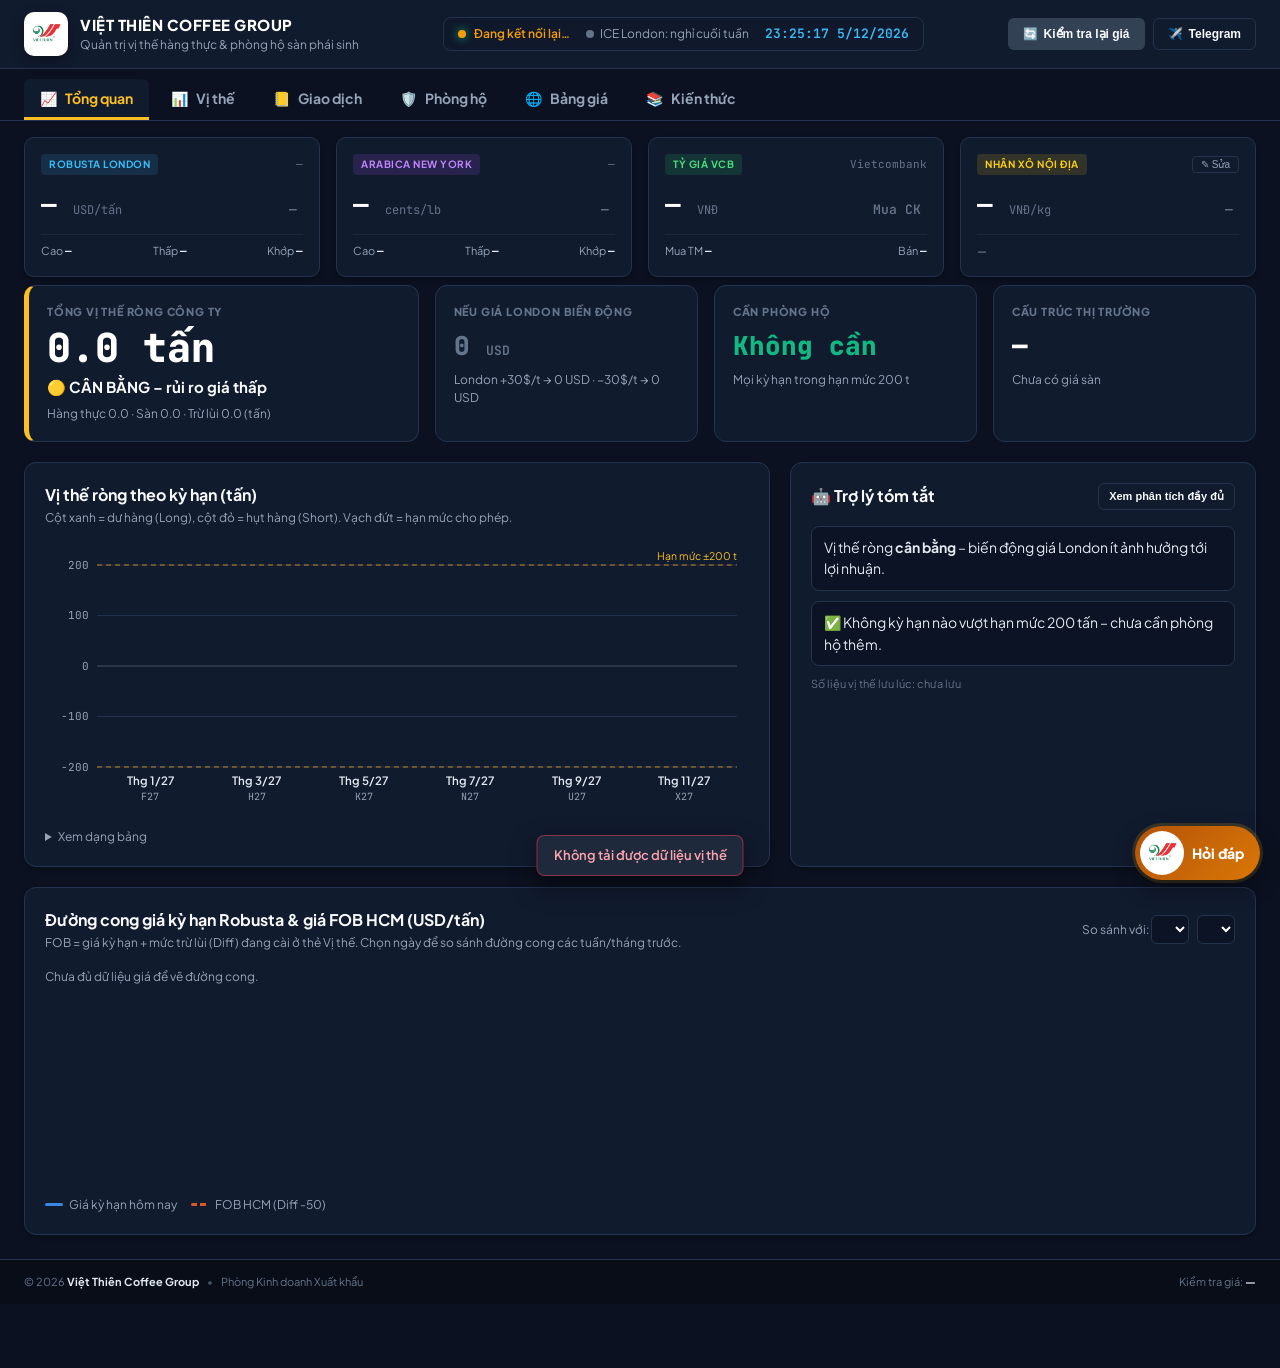
==== app/public/index.html @ a4fb6f51 "Tối ưu giao diện điện thoại: nút ≥ 44px, đầu trang gọn, đọc tài liệu chữ to, nút Quay lại - Đầu tran" ====
<!DOCTYPE html>
<html lang="vi">
<head>
  <meta charset="UTF-8">
  <meta name="viewport" content="width=device-width, initial-scale=1.0, viewport-fit=cover">
  <meta name="theme-color" content="#0B1120">
  <meta name="apple-mobile-web-app-capable" content="yes">
  <meta name="apple-mobile-web-app-title" content="Việt Thiên Vị Thế">
  <title>Việt Thiên Coffee Group | Quản Trị Vị Thế Cà Phê</title>
  <link rel="icon" type="image/png" href="assets/logo-vietthien.png">
  <link rel="apple-touch-icon" href="assets/logo-vietthien.png">
  <link rel="preconnect" href="https://fonts.googleapis.com">
  <link rel="preconnect" href="https://fonts.gstatic.com" crossorigin>
  <link href="https://fonts.googleapis.com/css2?family=Plus+Jakarta+Sans:wght@400;500;600;700;800&family=JetBrains+Mono:wght@400;500;600;700&display=swap" rel="stylesheet">
  <link rel="stylesheet" href="style.css">
</head>
<body>
  <div class="app-layout">
    <!-- ================= THANH TRÊN CÙNG ================= -->
    <header class="top-nav">
      <div class="brand">
        <div class="brand-logo brand-logo-img"><img src="assets/logo-vietthien.png" alt="Việt Thiên"></div>
        <div class="brand-info">
          <div class="brand-title">VIỆT THIÊN COFFEE GROUP</div>
          <div class="brand-subtitle">Quản trị vị thế hàng thực & phòng hộ sàn phái sinh</div>
        </div>
      </div>
      <div class="market-bar">
        <div class="market-status" id="marketStatus"><span class="pulse-dot"></span><span class="status-text">Đang kết nối…</span></div>
        <div class="session-info" id="sessionInfo">—</div>
        <div class="live-clock" id="liveClock">00:00:00</div>
      </div>
      <div class="nav-actions">
        <span class="role-badge" id="roleBadge" hidden></span>
        <button id="btnRecheck" class="btn btn-secondary" title="Lấy lại giá ngay từ giacaphe.com và đối chiếu" aria-label="Kiểm tra lại giá"><span class="icon">🔄</span><span class="btn-txt"> Kiểm tra lại giá</span></button>
        <button id="btnTelegramModal" class="btn btn-outline" title="Cấu hình bot Telegram" aria-label="Telegram"><span class="icon">✈️</span><span class="btn-txt"> Telegram</span></button>
      </div>
    </header>

    <nav class="tab-bar" id="tabBar" role="tablist">
      <button class="tab-btn active" data-tab="overview" role="tab"><span class="tab-ico">📈</span><span class="tab-txt">Tổng quan</span></button>
      <button class="tab-btn" data-tab="position" role="tab"><span class="tab-ico">📊</span><span class="tab-txt">Vị thế</span></button>
      <button class="tab-btn" data-tab="contracts" role="tab"><span class="tab-ico">📒</span><span class="tab-txt">Giao dịch</span></button>
      <button class="tab-btn" data-tab="hedge" role="tab"><span class="tab-ico">🛡️</span><span class="tab-txt">Phòng hộ</span></button>
      <button class="tab-btn" data-tab="board" role="tab"><span class="tab-ico">🌐</span><span class="tab-txt">Bảng giá</span></button>
      <button class="tab-btn" data-tab="library" role="tab"><span class="tab-ico">📚</span><span class="tab-txt">Kiến thức</span></button>
    </nav>

    <div class="recheck-status" id="recheckStatus" hidden></div>
    <div class="roll-banner" id="rollBanner" hidden>
      <span>⏰ Ma trận đang có kỳ hạn đã đến tháng giao hàng: <b id="rollBannerCodes"></b>. Vào thẻ <b>Vị thế</b> → <b>🔁 Chuyển kỳ hạn</b>.</span>
    </div>

    <!-- ================= THẺ GIÁ NHANH (mọi trang) ================= -->
    <section class="ticker-section">
      <div class="ticker-grid">
        <div class="ticker-card" id="cardRobusta">
          <div class="card-header"><span class="card-badge london">ROBUSTA LONDON</span><span class="contract-code" id="robustaCode">—</span></div>
          <div class="price-display"><div class="current-price" id="robustaPrice">— <span class="unit">USD/tấn</span></div><div class="price-change neutral" id="robustaChange">—</div></div>
          <div class="price-meta"><span>Cao <b id="robustaHigh">—</b></span><span>Thấp <b id="robustaLow">—</b></span><span>Khớp <b id="robustaTime">—</b></span></div>
        </div>
        <div class="ticker-card" id="cardArabica">
          <div class="card-header"><span class="card-badge ny">ARABICA NEW YORK</span><span class="contract-code" id="arabicaCode">—</span></div>
          <div class="price-display"><div class="current-price" id="arabicaPrice">— <span class="unit">cents/lb</span></div><div class="price-change neutral" id="arabicaChange">—</div></div>
          <div class="price-meta"><span>Cao <b id="arabicaHigh">—</b></span><span>Thấp <b id="arabicaLow">—</b></span><span>Khớp <b id="arabicaTime">—</b></span></div>
        </div>
        <div class="ticker-card">
          <div class="card-header"><span class="card-badge fx">TỶ GIÁ VCB</span><span class="contract-code" id="fxSource">Vietcombank</span></div>
          <div class="price-display"><div class="current-price" id="fxRate">— <span class="unit">VNĐ</span></div><div class="price-change neutral">Mua CK</div></div>
          <div class="price-meta"><span>Mua TM <b id="fxCash">—</b></span><span>Bán <b id="fxSell">—</b></span></div>
        </div>
        <div class="ticker-card">
          <div class="card-header"><span class="card-badge vn">NHÂN XÔ NỘI ĐỊA</span><button class="ref-edit" id="btnEditDomestic" title="Cập nhật giá tham chiếu">✎ Sửa</button></div>
          <div class="price-display"><div class="current-price" id="domesticPrice">— <span class="unit">VNĐ/kg</span></div><div class="price-change neutral" id="domesticChange">—</div></div>
          <div class="price-meta"><span id="domesticNote">—</span></div>
        </div>
      </div>
    </section>

    <!-- Lời khuyên & cảnh báo của Trợ lý (theo số liệu thật) -->
    <section class="advice-strip" id="adviceStrip" hidden></section>

    <main class="main-content">
      <!-- ================= 1. TỔNG QUAN CHO SẾP ================= -->
      <section class="tab-panel" data-panel="overview">
        <div class="exec-grid">
          <div class="exec-hero" id="execHero">
            <div class="exec-label">TỔNG VỊ THẾ RÒNG CÔNG TY</div>
            <div class="exec-value" id="execNet">—</div>
            <div class="exec-status" id="execStatus">—</div>
            <div class="exec-sub" id="execSub">—</div>
          </div>
          <div class="exec-kpi"><div class="exec-label">NẾU GIÁ LONDON BIẾN ĐỘNG</div><div class="exec-kpi-val" id="kpiMtm">—</div><div class="exec-sub" id="kpiMtmSub">—</div></div>
          <div class="exec-kpi"><div class="exec-label">CẦN PHÒNG HỘ</div><div class="exec-kpi-val" id="kpiHedge">—</div><div class="exec-sub" id="kpiHedgeSub">—</div></div>
          <div class="exec-kpi"><div class="exec-label">CẤU TRÚC THỊ TRƯỜNG</div><div class="exec-kpi-val" id="kpiMarket">—</div><div class="exec-sub" id="kpiMarketSub">—</div></div>
        </div>

        <div class="overview-grid">
          <section class="section-card">
            <div class="section-header"><div class="title-wrap"><h3 class="section-title">Vị thế ròng theo kỳ hạn (tấn)</h3><p class="section-desc">Cột xanh = dư hàng (Long), cột đỏ = hụt hàng (Short). Vạch đứt = hạn mức cho phép.</p></div></div>
            <div class="chart-box" id="chartNet"></div>
            <details class="chart-table"><summary>Xem dạng bảng</summary><div id="chartNetTable"></div></details>
          </section>
          <section class="section-card">
            <div class="section-header"><h3 class="section-title">🤖 Trợ lý tóm tắt</h3><button class="btn btn-outline btn-sm" id="btnOpenAnalysis">Xem phân tích đầy đủ</button></div>
            <ul class="exec-summary" id="execSummary"></ul>
            <div class="exec-updated" id="execUpdated"></div>
          </section>
        </div>

        <section class="section-card">
          <div class="section-header">
            <div class="title-wrap"><h3 class="section-title">Đường cong giá kỳ hạn Robusta & giá FOB HCM (USD/tấn)</h3><p class="section-desc">FOB = giá kỳ hạn + mức trừ lùi (Diff) đang cài ở thẻ Vị thế. Chọn ngày để so sánh đường cong các tuần/tháng trước.</p></div>
            <div class="chart-controls"><label>So sánh với: <select id="curveCompare1" class="form-control"></select></label><select id="curveCompare2" class="form-control"></select></div>
          </div>
          <div class="chart-box" id="chartCurve"></div>
          <div class="chart-legend" id="curveLegend"></div>
        </section>
      </section>

      <!-- ================= 2. MA TRẬN VỊ THẾ ================= -->
      <section class="tab-panel" data-panel="position" hidden>
        <div class="panel-toolbar">
          <button id="btnRoll" class="btn btn-outline" title="Chuyển ma trận sang 6 kỳ hạn Robusta kế tiếp"><span class="icon">🔁</span> Chuyển kỳ hạn</button>
          <button id="btnResetSample" class="btn btn-outline" title="Nạp bộ số liệu mẫu để tập huấn"><span class="icon">📋</span> Dữ liệu mẫu</button>
          <button id="btnExportCsv" class="btn btn-outline" title="Xuất file mở bằng Excel"><span class="icon">📊</span> Xuất Excel</button>
          <button id="btnSaveMatrix" class="btn btn-primary btn-save" title="Lưu số liệu"><span class="icon">💾</span> Lưu vị thế</button>
        </div>

        <section class="spread-ribbon-container">
          <div class="spread-ribbon">
            <div class="spread-ribbon-title"><span class="badge-spread">SPREAD KỲ HẠN</span><span>Kỳ gần − kỳ xa (USD/tấn):</span></div>
            <div class="spread-items" id="spreadItems"></div>
          </div>
        </section>

        <section class="section-card position-sheet-card">
          <div class="section-header">
            <div class="title-wrap">
              <h2 class="section-title">📊 MA TRẬN VỊ THẾ HÀNG THỰC & PHÒNG HỘ SÀN</h2>
              <p class="section-desc">Mua/Long nhập số dương, Bán/Short nhập số âm. Đơn vị: tấn (1 lot Robusta = 10 tấn). Các dòng hợp đồng (📒) tự lấy từ <b>Sổ hợp đồng</b>.</p>
            </div>
            <div class="header-tools"><span class="unit-note">Cập nhật: <b id="lastSaved">—</b></span></div>
          </div>
          <div class="table-responsive">
            <table class="ldc-matrix-table" id="positionTable"><thead id="positionHead"></thead><tbody id="positionBody"></tbody></table>
          </div>
        </section>

        <div class="bottom-grid">
          <section class="section-card calc-card">
            <div class="section-header"><h3 class="section-title">🧮 TÍNH GIÁ TRỪ LÙI – LINH HOẠT</h3><span class="badge-tag">Gốc: nhân xô theo ngày</span></div>
            <div class="calc-body">
              <div class="form-row">
                <div class="form-group"><label>Kỳ hạn London tham chiếu:</label><select id="calcMonthSelect" class="form-control"></select></div>
                <div class="form-group"><label>Loại hàng (mức cộng vào nhân xô):</label><select id="calcGrade" class="form-control"></select></div>
              </div>
              <div class="form-row">
                <div class="form-group"><label>Giá nhân xô: <span class="calc-hint" id="calcDomHint"></span></label><div class="input-with-addon"><input type="number" id="calcDomInput" class="form-control" step="100" inputmode="decimal" placeholder="tự động theo ngày"><span class="addon">đ/kg</span></div></div>
                <div class="form-group"><label>Tỷ giá USD/VND: <label class="inline-check"><input type="checkbox" id="calcFxAuto"> theo VCB (mua CK)</label></label><div class="input-with-addon"><input type="number" id="calcFxInput" class="form-control" step="10" inputmode="decimal"><span class="addon">VNĐ</span></div></div>
              </div>
              <div class="form-row three">
                <div class="form-group"><label>Chi phí xuất khẩu (bao bì, vận chuyển, thủ tục):</label><div class="input-with-addon"><input type="number" id="calcCostInput" class="form-control" step="50" inputmode="decimal"><span class="addon">đ/kg</span></div></div>
                <div class="form-group"><label>Lời mong muốn:</label><div class="input-with-addon"><input type="number" id="calcMarginInput" class="form-control" step="100" inputmode="decimal" placeholder="0"><span class="addon">đ/kg</span></div></div>
                <div class="form-group"><label>Diff chào khách (cộng +, trừ −):</label><div class="input-with-addon"><input type="number" id="calcDiffInput" class="form-control" step="5" inputmode="decimal"><span class="addon">USD/t</span></div></div>
              </div>
              <div class="calc-results" id="calcResults"></div>
              <div class="calc-daily" id="calcDaily"></div>
            </div>
          </section>

          <section class="section-card advisory-card">
            <div class="section-header"><h3 class="section-title">🛡️ ĐO LƯỜNG RỦI RO VỊ THẾ</h3><span class="badge-tag alert-tag">Hạn mức rủi ro</span></div>
            <div class="advisory-body">
              <div class="risk-overview-grid">
                <div class="risk-metric"><span class="metric-label">Tổng vị thế ròng:</span><span class="metric-val" id="metricNetExposure">—</span><span class="metric-status" id="metricStatusShort">—</span></div>
                <div class="risk-metric"><span class="metric-label">Kỳ hạn rủi ro nhất:</span><span class="metric-val" id="metricWorstMonth">—</span><span class="metric-status">Lệch lớn nhất</span></div>
                <div class="risk-metric"><span class="metric-label">Tác động giá London:</span><span class="metric-val" id="metricMtmPnl">—</span><span class="metric-status" id="metricMtmNote">—</span></div>
              </div>
              <div class="advisory-alerts" id="advisoryAlerts"></div>
              <div class="risk-settings">
                <label>Hạn mức hở vị thế mỗi kỳ hạn & bước giá kiểm tra:</label>
                <div class="risk-input-group">
                  <input type="number" id="riskLimitInput" class="form-control" step="50" inputmode="decimal"><span class="unit">tấn/kỳ hạn</span>
                  <input type="number" id="priceMoveInput" class="form-control" step="5" inputmode="decimal"><span class="unit">USD/tấn</span>
                </div>
              </div>
            </div>
          </section>
        </div>
      </section>

      <!-- ================= 2b. SỔ HỢP ĐỒNG ================= -->
      <section class="tab-panel" data-panel="contracts" hidden>
        <div class="panel-toolbar ct-toolbar">
          <input id="ctSearch" class="form-control ct-search" placeholder="🔍 Tìm số HĐ, đối tác, hàng…">
          <select id="ctFilter" class="form-control ct-filter">
            <option value="open">Đang mở</option><option value="unfixed">Chưa chốt giá</option><option value="undelivered">Chưa giao / nhận</option><option value="done">Đã hoàn tất</option><option value="all">Tất cả</option>
          </select>
          <button id="btnNewContract" class="btn btn-primary" title="Ghi hợp đồng mua / bán mới"><span class="icon">➕</span> Hợp đồng mới</button>
        </div>
        <div class="ct-kpis" id="ctKpis"></div>
        <section class="section-card">
          <div class="section-header">
            <div class="title-wrap">
              <h2 class="section-title">📒 HÀNG THẬT – SỔ HỢP ĐỒNG MUA / BÁN</h2>
              <p class="section-desc">Mỗi hợp đồng tự đổ vào ma trận vị thế theo kỳ hạn sàn tham chiếu: phần chưa chốt giá, chưa giao hàng vào đúng dòng. Chốt giá, giao / nhận hàng và phòng hộ (🛡️ Hedge) ghi ngay tại đây – hệ thống tự lưu.</p>
            </div>
          </div>
          <div class="table-scroll ct-wrap"><table class="ct-table" id="ctTable"></table></div>
          <div id="ctNotes"></div>
        </section>
        <section class="section-card">
          <div class="section-header">
            <div class="title-wrap">
              <h2 class="section-title">📉 HÀNG ẢO – LỆNH SÀN ROBUSTA LONDON</h2>
              <p class="section-desc">Mỗi lệnh MUA / BÁN tự đổ vào dòng "Vị thế futures Robusta London" của ma trận (1 lot = 10 tấn). Liên kết lệnh với hợp đồng hàng thật để biết hợp đồng nào đã được phòng hộ và còn hở bao nhiêu.</p>
            </div>
            <div class="header-tools"><button id="btnNewTrade" class="btn btn-primary" title="Ghi lệnh mua / bán trên sàn"><span class="icon">➕</span> Lệnh sàn</button></div>
          </div>
          <div class="ct-kpis" id="trKpis"></div>
          <div class="table-scroll ct-wrap tr-book-wrap" id="trBook"></div>
          <div class="table-scroll ct-wrap"><table class="ct-table" id="trTable"></table></div>
          <div id="trNotes"></div>
        </section>
      </section>

      <!-- ================= 3. MÔ HÌNH PHÒNG HỘ ================= -->
      <section class="tab-panel" data-panel="hedge" hidden>
        <div class="panel-toolbar">
          <button id="btnHedgeLive" class="btn btn-outline" title="Xóa F0, FOB mục tiêu, K_put, K_call để mô hình tự chạy theo giá sàn trực tiếp"><span class="icon">⚡</span> Theo giá trực tiếp</button>
          <button id="btnHedgeFromMarket" class="btn btn-outline" title="Ghi cứng giá sàn hiện tại vào mô hình (không nhảy theo giá nữa)"><span class="icon">📌</span> Chốt giá hiện tại</button>
          <button class="btn btn-primary btn-save" data-save><span class="icon">💾</span> Lưu</button>
        </div>
        <section class="section-card">
          <div class="section-header"><div class="title-wrap"><h3 class="section-title">I. THÔNG SỐ ĐẦU VÀO (ô vàng = nhập liệu)</h3><p class="section-desc">Mô hình tính phòng hộ xuất khẩu Robusta sàn ICE EU. Đã trừ phí giao dịch MXV/ICE 2 chiều và phí quyền chọn.</p></div></div>
          <div class="hedge-inputs" id="hedgeInputs"></div>
          <div class="hedge-derived" id="hedgeDerived"></div>
        </section>
        <section class="section-card">
          <div class="section-header"><h3 class="section-title">II. SO SÁNH 4 CHIẾN LƯỢC PHÒNG HỘ</h3><span class="badge-tag">Chọn 1 trong 4</span></div>
          <div class="table-scroll"><table class="data-table" id="hedgeCompare"></table></div>
        </section>
        <section class="section-card">
          <div class="section-header"><div class="title-wrap"><h3 class="section-title">III. KỊCH BẢN KHI THỊ TRƯỜNG THAY ĐỔI – DOANH THU THỰC NHẬN (USD/tấn, đã trừ phí)</h3><p class="section-desc">Giá ICE London lúc đáo hạn = F0 × (1 ± biến động). Ô xanh = chiến lược tốt nhất ở kịch bản đó.</p></div></div>
          <div class="table-scroll"><table class="data-table" id="hedgeScenarios"></table></div>
        </section>
      </section>

      <!-- ================= 4. BẢNG GIÁ TRỰC TUYẾN ================= -->
      <section class="tab-panel" data-panel="board" hidden>
        <section class="section-card">
          <div class="section-header">
            <div class="title-wrap"><h3 class="section-title">🌐 GIÁ CÀ PHÊ TRỰC TUYẾN SÀN LONDON, NEW YORK, BMF-BRAZIL</h3><p class="section-desc" id="boardSource">Nguồn: giacaphe.com</p></div>
            <div class="board-tools"><a class="btn btn-outline btn-sm" href="https://giacaphe.com/gia-ca-phe-truc-tuyen/" target="_blank" rel="noopener">Mở trang nguồn ↗</a><button class="btn btn-secondary btn-sm" data-recheck>🔄 Kiểm tra lại giá</button></div>
          </div>
          <div id="boardDomestic"></div>
          <div id="boardClass"></div>
          <div id="boardGrades"></div>
          <div id="boardTables"></div>
          <p class="section-desc board-note">Ngày thông báo đầu tiên là ước tính (Robusta: 4 ngày làm việc, Arabica: 7 ngày làm việc trước ngày làm việc đầu tiên của tháng giao hàng; chưa trừ ngày lễ). Nên đảo/đóng vị thế trước ngày này.</p>
        </section>
      </section>
      <!-- ================= 5. THƯ VIỆN KIẾN THỨC ================= -->
      <section class="tab-panel" data-panel="library" hidden>
        <section class="section-card lib-card-wrap">
          <div class="section-header">
            <div class="title-wrap">
              <h2 class="section-title">📚 THƯ VIỆN KIẾN THỨC NỀN – GIÁ CẢ, CHẤT LƯỢNG, HỢP ĐỒNG, PHÒNG HỘ, QUẢN TRỊ</h2>
              <p class="section-desc">Tra cứu nhanh khái niệm và cách làm. Gõ từ khóa không cần dấu (vd: diff, chot gia, ky quy, R2, spread, 38.4). Trên hệ thống, bấm nút ⓘ cạnh mỗi bảng để mở đúng bài.</p>
            </div>
          </div>
          <input id="libSearch" class="form-control lib-search" placeholder="🔍 Tìm trong thư viện… (vd: trừ lùi là gì, khi nào mua bán, chuẩn London)">
          <div class="lib-cats" id="libCats"></div>
          <div id="libBody"></div>
        </section>
      </section>
    </main>

    <footer class="app-footer">
      <div class="footer-left"><span>© 2026 <b>Việt Thiên Coffee Group</b></span><span class="dot">•</span><span>Phòng Kinh doanh Xuất khẩu</span></div>
      <div class="footer-right"><span id="footerLink" hidden></span><span id="footerConnection">Kết nối: <b>—</b></span></div>
    </footer>
  </div>

  <!-- Telegram -->
  <div class="modal-overlay" id="telegramModal">
    <div class="modal-box">
      <div class="modal-header"><div class="modal-title">✈️ CẤU HÌNH BOT TELEGRAM</div><button class="modal-close" id="btnCloseTelegramModal">&times;</button></div>
      <div class="modal-body">
        <p class="modal-intro">Cảnh báo khi giá London biến động mạnh và tra cứu bằng lệnh <code>/gia</code>, <code>/vithe</code>, <code>/spread</code>, <code>/fob</code>, <code>/tuvan</code>.</p>
        <div class="form-group"><label>1. Kích hoạt bot:</label><div class="toggle-wrap"><input type="checkbox" id="tgEnabled" class="checkbox-custom"><label for="tgEnabled" style="font-weight:600;cursor:pointer;">Bật cảnh báo & lệnh chat</label></div></div>
        <div class="form-group"><label>2. Bot Token (từ @BotFather):</label><input type="text" id="tgBotToken" class="form-control" autocomplete="off"></div>
        <div class="form-group"><label>3. Chat ID / Group ID:</label><input type="text" id="tgChatId" class="form-control" placeholder="Ví dụ: 123456789 hoặc -1001234567890"></div>
        <div class="form-group"><label>4. Ngưỡng cảnh báo biến động London:</label><div class="input-with-addon"><input type="number" id="tgThreshold" class="form-control" step="5"><span class="addon">USD/tấn</span></div></div>
        <div class="modal-status" id="tgStatus"></div>
      </div>
      <div class="modal-footer"><button id="btnTgTest" class="btn btn-secondary">📨 Gửi thử</button><button id="btnTgSave" class="btn btn-primary">💾 Lưu cấu hình</button></div>
    </div>
  </div>

  <!-- Sổ hợp đồng: ghi / sửa / chốt giá / giao hàng -->
  <div class="modal-overlay" id="ctModal">
    <div class="modal-box ct-modal">
      <div class="modal-header"><div class="modal-title" id="ctModalTitle">HỢP ĐỒNG</div><button class="modal-close" id="btnCloseCtModal">&times;</button></div>
      <div class="modal-body" id="ctModalBody"></div>
      <div class="modal-footer" id="ctModalFoot"></div>
    </div>
  </div>

  <!-- Trợ lý -->
  <aside class="assistant-drawer" id="assistantDrawer" aria-hidden="true">
    <div class="assistant-header">
      <div class="assistant-title"><img src="assets/logo-vietthien.png" alt=""><span>Trợ lý Việt Thiên<small>Hỏi đáp · tư vấn theo số liệu thật</small></span></div>
      <button class="modal-close" id="btnCloseAssistant">&times;</button>
    </div>
    <div class="assistant-tabs" id="assistantTabs">
      <button class="assistant-tab active" data-tab="chat">💬 Hỏi đáp</button>
      <button class="assistant-tab" data-tab="analysis">📊 Phân tích</button>
      <button class="assistant-tab" data-tab="guide">📘 Hướng dẫn</button>
    </div>
    <div class="assistant-body" id="assistantBody"></div>
  </aside>
  <!-- Nút logo hỏi đáp góc phải màn hình -->
  <button type="button" class="as-fab" id="assistantFab" aria-label="Mở Trợ lý hỏi đáp" title="Trợ lý hỏi đáp – tư vấn theo số liệu thật"><img src="assets/logo-vietthien.png" alt=""><span class="as-fab-label">Hỏi đáp</span><span class="as-fab-dot" id="asFabDot" hidden></span></button>
  <div class="chart-tooltip" id="chartTooltip" hidden></div>

  <script src="engine.js"></script>
  <script src="knowledge.js"></script>
  <script src="assistant.js"></script>
  <script src="charts.js"></script>
  <script src="app.js"></script>
  <script src="contracts.js"></script>
  <script src="grades.js"></script>
  <script src="library.js"></script>
</body>
</html>
---- app/public/style.css ----
:root {
  --bg-main: #0B1120;
  --bg-card: #111B2E;
  --bg-card-secondary: #17243B;
  --bg-card-hover: #1C2D4B;
  --bg-input: #0B1324;
  --border-color: #23334F;
  --border-focus: #3B82F6;
  
  --text-primary: #F8FAFC;
  --text-secondary: #94A3B8;
  --text-muted: #64748B;
  
  --green: #10B981;
  --green-bg: rgba(16, 185, 129, 0.12);
  --red: #F43F5E;
  --red-bg: rgba(244, 63, 94, 0.14);
  --yellow: #F59E0B;
  --yellow-bg: rgba(245, 158, 11, 0.15);
  --blue: #38BDF8;
  --blue-bg: rgba(56, 189, 248, 0.12);
  --gold: #FBBF24;
  --gold-highlight: #FEF08A;

  --font-sans: 'Plus Jakarta Sans', -apple-system, BlinkMacSystemFont, sans-serif;
  --font-mono: 'JetBrains Mono', monospace;
  --shadow-sm: 0 2px 4px rgba(0,0,0,0.25);
  --shadow-md: 0 4px 14px rgba(0,0,0,0.35);
  --shadow-lg: 0 10px 25px rgba(0,0,0,0.5);
}

* {
  box-sizing: border-box;
  margin: 0;
  padding: 0;
}

body {
  background-color: var(--bg-main);
  color: var(--text-primary);
  font-family: var(--font-sans);
  font-size: 14px;
  line-height: 1.5;
  -webkit-font-smoothing: antialiased;
}

/* App Layout */
.app-layout {
  min-height: 100vh;
  display: flex;
  flex-direction: column;
}

/* Top Nav */
.top-nav {
  background: var(--bg-card);
  border-bottom: 1px solid var(--border-color);
  padding: 12px 24px;
  display: flex;
  align-items: center;
  justify-content: space-between;
  position: sticky;
  top: 0;
  z-index: 100;
  backdrop-filter: blur(12px);
  gap: 16px;
}

.brand {
  display: flex;
  align-items: center;
  gap: 12px;
}

.brand-logo {
  width: 44px;
  height: 44px;
  background: linear-gradient(135deg, #B45309 0%, #D97706 100%);
  border-radius: 10px;
  display: flex;
  align-items: center;
  justify-content: center;
  font-size: 22px;
  box-shadow: 0 4px 12px rgba(180, 83, 9, 0.4);
}

.brand-title {
  font-size: 15px;
  font-weight: 800;
  letter-spacing: 0.5px;
  color: #FFFFFF;
}

.brand-subtitle {
  font-size: 12px;
  color: var(--text-secondary);
}

.market-bar {
  display: flex;
  align-items: center;
  gap: 16px;
  background: rgba(15, 23, 42, 0.6);
  padding: 6px 14px;
  border-radius: 8px;
  border: 1px solid var(--border-color);
}

.market-status {
  display: flex;
  align-items: center;
  gap: 8px;
  font-size: 12px;
  font-weight: 600;
  color: var(--green);
}

.pulse-dot {
  width: 8px;
  height: 8px;
  background-color: var(--green);
  border-radius: 50%;
  box-shadow: 0 0 10px var(--green);
  animation: pulse 1.5s infinite;
}

@keyframes pulse {
  0% { transform: scale(0.95); box-shadow: 0 0 0 0 rgba(16, 185, 129, 0.7); }
  70% { transform: scale(1.1); box-shadow: 0 0 0 6px rgba(16, 185, 129, 0); }
  100% { transform: scale(0.95); box-shadow: 0 0 0 0 rgba(16, 185, 129, 0); }
}

.live-clock {
  font-family: var(--font-mono);
  font-size: 13px;
  font-weight: 600;
  color: var(--blue);
}

.nav-actions {
  display: flex;
  align-items: center;
  gap: 8px;
}

/* Buttons */
.btn {
  display: inline-flex;
  align-items: center;
  gap: 6px;
  padding: 8px 14px;
  font-size: 12px;
  font-weight: 600;
  border-radius: 6px;
  cursor: pointer;
  transition: all 0.2s ease;
  border: 1px solid transparent;
}

.btn-primary {
  background: #2563EB;
  color: #FFFFFF;
}
.btn-primary:hover {
  background: #1D4ED8;
  box-shadow: 0 0 12px rgba(37, 99, 235, 0.4);
}

.btn-secondary {
  background: #334155;
  color: #F8FAFC;
}
.btn-secondary:hover {
  background: #475569;
}

.btn-outline {
  background: transparent;
  border-color: var(--border-color);
  color: var(--text-primary);
}
.btn-outline:hover {
  background: var(--bg-card-secondary);
  border-color: #475569;
}

.btn-toggle {
  background: #1E293B;
  color: var(--text-secondary);
  border: 1px solid var(--border-color);
  padding: 7px 12px;
  border-radius: 6px;
  font-size: 12px;
  font-weight: 600;
  cursor: pointer;
}
.btn-toggle.active {
  background: rgba(16, 185, 129, 0.15);
  color: var(--green);
  border-color: rgba(16, 185, 129, 0.4);
}

/* Ticker Section */
.ticker-section {
  padding: 16px 24px 8px;
}

.ticker-grid {
  display: grid;
  grid-template-columns: repeat(auto-fit, minmax(240px, 1fr));
  gap: 16px;
}

.ticker-card {
  background: var(--bg-card);
  border: 1px solid var(--border-color);
  border-radius: 10px;
  padding: 16px;
  box-shadow: var(--shadow-sm);
  transition: transform 0.2s, border-color 0.2s;
}
.ticker-card:hover {
  border-color: #38BDF8;
  transform: translateY(-2px);
}

.card-header {
  display: flex;
  justify-content: space-between;
  align-items: center;
  margin-bottom: 10px;
}

.card-badge {
  font-size: 10px;
  font-weight: 700;
  text-transform: uppercase;
  padding: 3px 8px;
  border-radius: 4px;
  letter-spacing: 0.5px;
}
.card-badge.london { background: var(--blue-bg); color: var(--blue); }
.card-badge.ny { background: rgba(168, 85, 247, 0.15); color: #C084FC; }
.card-badge.vn { background: rgba(234, 179, 8, 0.15); color: #FACC15; }
.card-badge.fx { background: rgba(34, 197, 94, 0.15); color: #4ADE80; }

.contract-code {
  font-family: var(--font-mono);
  font-size: 11px;
  color: var(--text-muted);
}

.price-display {
  display: flex;
  align-items: baseline;
  justify-content: space-between;
  margin-bottom: 10px;
}

.current-price {
  font-family: var(--font-mono);
  font-size: 26px;
  font-weight: 700;
  color: #FFFFFF;
}
.current-price .unit {
  font-size: 12px;
  font-weight: 400;
  color: var(--text-muted);
}

.price-change {
  font-family: var(--font-mono);
  font-size: 13px;
  font-weight: 600;
  padding: 2px 6px;
  border-radius: 4px;
}
.price-change.positive { color: var(--green); background: var(--green-bg); }
.price-change.negative { color: var(--red); background: var(--red-bg); }
.price-change.neutral { color: var(--text-muted); }

.price-meta {
  display: flex;
  justify-content: space-between;
  font-size: 11px;
  color: var(--text-secondary);
  border-top: 1px solid rgba(255, 255, 255, 0.05);
  padding-top: 8px;
}
.price-meta b {
  color: #E2E8F0;
  font-family: var(--font-mono);
}

/* Spread Ribbon */
.spread-ribbon-container {
  padding: 8px 24px 16px;
}

.spread-ribbon {
  background: linear-gradient(90deg, #131E35 0%, #162442 100%);
  border: 1px solid #293E66;
  border-radius: 8px;
  padding: 10px 16px;
  display: flex;
  flex-wrap: wrap;
  align-items: center;
  justify-content: space-between;
  gap: 12px;
}

.spread-ribbon-title {
  display: flex;
  align-items: center;
  gap: 8px;
  font-size: 13px;
  font-weight: 600;
  color: #E2E8F0;
}

.badge-spread {
  background: #3B82F6;
  color: #FFFFFF;
  font-size: 10px;
  font-weight: 800;
  padding: 2px 8px;
  border-radius: 4px;
}

.spread-items {
  display: flex;
  flex-wrap: wrap;
  gap: 12px;
}

.spread-pill {
  background: #0B1324;
  border: 1px solid #23385E;
  padding: 5px 12px;
  border-radius: 6px;
  display: flex;
  align-items: center;
  gap: 8px;
  font-size: 12px;
}
.spread-pill .label {
  color: var(--text-secondary);
  font-weight: 500;
}
.spread-pill .val {
  font-family: var(--font-mono);
  font-weight: 700;
  color: var(--green);
}
.spread-pill .tag {
  font-size: 10px;
  padding: 1px 6px;
  border-radius: 3px;
}
.spread-pill .tag.inverted {
  background: rgba(245, 158, 11, 0.2);
  color: #FBBF24;
}

/* Main Content */
.main-content {
  flex: 1;
  padding: 0 24px 24px;
  display: flex;
  flex-direction: column;
  gap: 20px;
}

/* Section Cards */
.section-card {
  background: var(--bg-card);
  border: 1px solid var(--border-color);
  border-radius: 12px;
  padding: 20px;
  box-shadow: var(--shadow-sm);
}

.section-header {
  display: flex;
  justify-content: space-between;
  align-items: center;
  margin-bottom: 16px;
  flex-wrap: wrap;
  gap: 10px;
}

.section-title {
  font-size: 16px;
  font-weight: 700;
  color: #F8FAFC;
  display: flex;
  align-items: center;
  gap: 8px;
}

.section-desc {
  font-size: 12px;
  color: var(--text-secondary);
  margin-top: 2px;
}

.badge-tag {
  font-size: 11px;
  font-weight: 700;
  padding: 4px 10px;
  border-radius: 6px;
  background: var(--bg-card-secondary);
  color: var(--text-secondary);
  border: 1px solid var(--border-color);
}
.badge-tag.alert-tag {
  background: rgba(239, 68, 68, 0.12);
  color: #F87171;
  border-color: rgba(239, 68, 68, 0.3);
}
.badge-tag.live-tag {
  background: rgba(16, 185, 129, 0.12);
  color: #34D399;
  border-color: rgba(16, 185, 129, 0.3);
}

/* Bảng ma trận vị thế (Position Sheet) */
.table-responsive {
  overflow-x: auto;
  border: 1px solid var(--border-color);
  border-radius: 8px;
}

.ldc-matrix-table {
  width: 100%;
  border-collapse: collapse;
  font-size: 12px;
}

.ldc-matrix-table th,
.ldc-matrix-table td {
  padding: 8px 10px;
  border: 1px solid var(--border-color);
  text-align: right;
  white-space: nowrap;
}

.ldc-matrix-table th.text-left,
.ldc-matrix-table td.row-label {
  text-align: left;
  min-width: 320px;
}

/* Spread Header Row */
.row-spread-header th {
  background: #142038;
  color: var(--blue);
  font-family: var(--font-mono);
  font-size: 12px;
  font-weight: 700;
  border-bottom: 2px solid var(--border-color);
}
.row-spread-header th.spread-cell {
  background: #0E182D;
  color: #38BDF8;
}

/* Column Header Row */
.row-col-headers th {
  background: #17243E;
  color: #E2E8F0;
  font-weight: 700;
  text-align: center;
  padding: 10px;
}
.row-col-headers th .month-code {
  display: inline-block;
  background: rgba(56, 189, 248, 0.15);
  color: var(--blue);
  padding: 1px 6px;
  border-radius: 3px;
  font-family: var(--font-mono);
  font-size: 10px;
  margin-top: 2px;
}
.row-col-headers th.col-total {
  background: #1E293B;
  color: var(--gold);
}

/* Data Rows */
.data-row td {
  background: #0F172A;
  color: #CBD5E1;
}
.data-row:hover td {
  background: #162035;
}

.cell-input {
  width: 95px;
  background: var(--bg-input);
  border: 1px solid #1E2E48;
  color: #F8FAFC;
  font-family: var(--font-mono);
  font-size: 12px;
  text-align: right;
  padding: 5px 8px;
  border-radius: 4px;
  transition: all 0.15s;
}
.cell-input:focus {
  outline: none;
  border-color: var(--border-focus);
  background: #131E35;
  box-shadow: 0 0 0 2px rgba(59, 130, 246, 0.25);
}

.row-sum {
  font-family: var(--font-mono);
  font-weight: 600;
  color: #94A3B8;
  background: #111A2E !important;
}

/* Subtotal Row */
.subtotal-row td {
  background: #15223A !important;
  font-weight: 700;
  color: #E2E8F0;
  border-top: 2px solid #334155;
  border-bottom: 2px solid #334155;
}
.calc-val {
  font-family: var(--font-mono);
  font-size: 12px;
}
.total-cell {
  color: #38BDF8 !important;
  font-size: 13px;
}

/* Section Divider Row */
.section-divider-row td {
  background: #0B1322 !important;
  color: #94A3B8;
  font-weight: 700;
  text-align: left;
  letter-spacing: 0.5px;
  padding: 6px 12px;
  border-left: 3px solid #3B82F6;
  font-size: 11px;
}

/* ⭐️ DÒNG VÀNG - TỔNG VỊ THẾ RÒNG (NET POSITION) */
.highlight-net-position-row td {
  background: #231C08 !important;
  color: #FEF08A;
  border-top: 3px solid #F59E0B;
  border-bottom: 3px solid #F59E0B;
  font-size: 13px;
}
.highlight-net-position-row td.row-label {
  color: #FBBF24;
  font-weight: 800;
}
.net-val {
  font-family: var(--font-mono);
  font-size: 13px;
}
.total-highlight {
  background: #3B2E05 !important;
  color: #FDE047 !important;
  font-size: 14px;
  font-weight: 800;
  border-left: 2px solid #F59E0B;
}

/* Bottom Grid (Calculator & Advisory) */
.bottom-grid {
  display: grid;
  grid-template-columns: repeat(auto-fit, minmax(450px, 1fr));
  gap: 20px;
}

/* Calculator Card */
.calc-body {
  display: flex;
  flex-direction: column;
  gap: 16px;
}

.form-row {
  display: grid;
  grid-template-columns: 1fr 1fr;
  gap: 16px;
}

.form-group {
  display: flex;
  flex-direction: column;
  gap: 6px;
}
.form-group label {
  font-size: 12px;
  color: var(--text-secondary);
  font-weight: 500;
}

.form-control {
  background: var(--bg-input);
  border: 1px solid var(--border-color);
  color: #FFFFFF;
  padding: 8px 12px;
  border-radius: 6px;
  font-size: 13px;
  font-family: var(--font-sans);
  transition: border-color 0.2s;
}
.form-control:focus {
  outline: none;
  border-color: var(--border-focus);
}

.input-with-addon {
  display: flex;
  align-items: center;
  position: relative;
}
.input-with-addon .form-control {
  width: 100%;
  padding-right: 75px;
  font-family: var(--font-mono);
  font-weight: 600;
}
.input-with-addon .addon {
  position: absolute;
  right: 12px;
  font-size: 11px;
  color: var(--text-muted);
}

.calc-result-box {
  background: #0B1324;
  border: 1px solid #1E2D48;
  border-radius: 8px;
  padding: 16px;
  display: flex;
  flex-direction: column;
  gap: 12px;
}

.result-item {
  display: flex;
  justify-content: space-between;
  align-items: center;
  padding-bottom: 8px;
  border-bottom: 1px solid rgba(255, 255, 255, 0.05);
}
.result-item:last-child {
  border-bottom: none;
  padding-bottom: 0;
}
.result-item .res-label {
  font-size: 13px;
  color: var(--text-secondary);
}
.result-item .res-value {
  font-family: var(--font-mono);
  font-size: 16px;
  font-weight: 700;
  color: #FFFFFF;
}
.result-item.highlight .res-value {
  font-size: 20px;
  color: var(--blue);
}
.result-item.primary .res-value {
  font-size: 20px;
  color: var(--green);
}
.res-formula {
  font-size: 11px;
  color: var(--text-muted);
  display: block;
}

/* Advisory Card */
.advisory-body {
  display: flex;
  flex-direction: column;
  gap: 16px;
}

.risk-overview-grid {
  display: grid;
  grid-template-columns: repeat(3, 1fr);
  gap: 12px;
}

.risk-metric {
  background: #0B1324;
  border: 1px solid var(--border-color);
  border-radius: 8px;
  padding: 12px;
  display: flex;
  flex-direction: column;
  gap: 4px;
}
.metric-label {
  font-size: 11px;
  color: var(--text-muted);
}
.metric-val {
  font-family: var(--font-mono);
  font-size: 18px;
  font-weight: 700;
  color: #FFFFFF;
}
.metric-val.negative { color: var(--red); }
.metric-val.danger { color: #F43F5E; }
.metric-status {
  font-size: 11px;
  color: var(--text-secondary);
}

.advisory-alerts {
  display: flex;
  flex-direction: column;
  gap: 10px;
}

.alert-box {
  display: flex;
  gap: 12px;
  padding: 12px 14px;
  border-radius: 8px;
  font-size: 12px;
  line-height: 1.5;
}
.alert-box.warning {
  background: rgba(245, 158, 11, 0.12);
  border: 1px solid rgba(245, 158, 11, 0.3);
  color: #FDE68A;
}
.alert-box.info {
  background: rgba(59, 130, 246, 0.12);
  border: 1px solid rgba(59, 130, 246, 0.3);
  color: #BFDBFE;
}
.alert-icon {
  font-size: 18px;
  flex-shrink: 0;
}

.risk-settings {
  background: rgba(15, 23, 42, 0.6);
  padding: 10px 14px;
  border-radius: 6px;
  border: 1px solid var(--border-color);
  display: flex;
  flex-direction: column;
  gap: 6px;
}
.risk-settings label {
  font-size: 11px;
  color: var(--text-secondary);
}
.risk-input-group {
  display: flex;
  align-items: center;
  gap: 8px;
}
.risk-input-group .form-control {
  width: 100px;
  padding: 4px 8px;
  font-family: var(--font-mono);
}
.risk-input-group .unit {
  font-size: 11px;
  color: var(--text-muted);
}
.risk-input-group .tag-auto {
  font-size: 10px;
  color: #F87171;
  background: rgba(239, 68, 68, 0.1);
  padding: 2px 6px;
  border-radius: 4px;
}

/* Contracts Mini Tables */
.contracts-grid {
  display: grid;
  grid-template-columns: 1fr 1fr;
  gap: 20px;
}
@media (max-width: 900px) {
  .contracts-grid { grid-template-columns: 1fr; }
}

.table-subtitle {
  font-size: 12px;
  font-weight: 700;
  color: var(--text-secondary);
  margin-bottom: 8px;
  padding-left: 4px;
  border-left: 2px solid var(--blue);
}

.quotes-mini-table {
  width: 100%;
  border-collapse: collapse;
  font-size: 11px;
  border: 1px solid var(--border-color);
  border-radius: 6px;
  overflow: hidden;
}
.quotes-mini-table th {
  background: #142038;
  color: var(--text-secondary);
  padding: 6px 8px;
  text-align: right;
  border-bottom: 1px solid var(--border-color);
}
.quotes-mini-table th:first-child,
.quotes-mini-table td:first-child,
.quotes-mini-table td:nth-child(2) {
  text-align: left;
}
.quotes-mini-table td {
  padding: 6px 8px;
  text-align: right;
  border-bottom: 1px solid rgba(255, 255, 255, 0.04);
  font-family: var(--font-mono);
}
.quotes-mini-table tr:hover td {
  background: #17243B;
}

/* Footer */
.app-footer {
  background: #080D18;
  border-top: 1px solid var(--border-color);
  padding: 14px 24px;
  display: flex;
  justify-content: space-between;
  align-items: center;
  font-size: 11px;
  color: var(--text-muted);
  flex-wrap: wrap;
  gap: 8px;
}
.app-footer b { color: #E2E8F0; }
.footer-left { display: flex; align-items: center; gap: 8px; }
.footer-left .dot { color: #475569; }

/* Responsive adjustments */
@media (max-width: 768px) {
  .top-nav { flex-direction: column; align-items: flex-start; }
  .nav-actions { width: 100%; justify-content: flex-start; flex-wrap: wrap; }
  .bottom-grid { grid-template-columns: 1fr; }
}

/* Modal Overlay & Box */
.modal-overlay {
  position: fixed;
  top: 0;
  left: 0;
  right: 0;
  bottom: 0;
  background: rgba(11, 17, 32, 0.85);
  backdrop-filter: blur(8px);
  display: flex;
  align-items: center;
  justify-content: center;
  z-index: 1000;
  opacity: 0;
  pointer-events: none;
  transition: opacity 0.25s ease;
}
.modal-overlay.active {
  opacity: 1;
  pointer-events: auto;
}

.modal-box {
  background: var(--bg-card);
  border: 1px solid #2A3B5C;
  border-radius: 12px;
  width: 90%;
  max-width: 520px;
  box-shadow: 0 20px 40px rgba(0, 0, 0, 0.6);
  display: flex;
  flex-direction: column;
  overflow: hidden;
  animation: modalScale 0.25s ease;
}

@keyframes modalScale {
  from { transform: scale(0.95); opacity: 0; }
  to { transform: scale(1); opacity: 1; }
}

.modal-header {
  padding: 16px 20px;
  border-bottom: 1px solid var(--border-color);
  display: flex;
  justify-content: space-between;
  align-items: center;
  background: #142038;
}
.modal-title {
  font-size: 15px;
  font-weight: 700;
  color: #FFFFFF;
}
.modal-close {
  background: none;
  border: none;
  color: var(--text-secondary);
  font-size: 24px;
  cursor: pointer;
  line-height: 1;
}
.modal-close:hover {
  color: #FFFFFF;
}

.modal-body {
  padding: 20px;
  display: flex;
  flex-direction: column;
  gap: 16px;
}
.modal-intro {
  font-size: 13px;
  color: var(--text-secondary);
  line-height: 1.4;
  border-left: 3px solid var(--blue);
  padding-left: 10px;
}

.toggle-wrap {
  display: flex;
  align-items: center;
  gap: 10px;
  margin-top: 4px;
}
.checkbox-custom {
  width: 18px;
  height: 18px;
  accent-color: #2563EB;
  cursor: pointer;
}

.form-hint {
  font-size: 11px;
  color: var(--text-muted);
}
.form-hint code {
  color: var(--gold);
  background: rgba(245, 158, 11, 0.1);
  padding: 1px 4px;
  border-radius: 3px;
}

.modal-status {
  font-size: 12px;
  font-weight: 600;
  padding: 8px 12px;
  border-radius: 6px;
  display: none;
}
.modal-status.success {
  display: block;
  background: rgba(16, 185, 129, 0.15);
  color: #34D399;
  border: 1px solid rgba(16, 185, 129, 0.3);
}
.modal-status.error {
  display: block;
  background: rgba(239, 68, 68, 0.15);
  color: #F87171;
  border: 1px solid rgba(239, 68, 68, 0.3);
}

.modal-footer {
  padding: 14px 20px;
  background: #0E1729;
  border-top: 1px solid var(--border-color);
  display: flex;
  justify-content: flex-end;
  gap: 10px;
}


/* ===================== VIỆT THIÊN COFFEE GROUP – bổ sung ===================== */
/* Logo thương hiệu trên nền trắng để giữ đúng màu xanh – đỏ của logo */
.brand-logo.brand-logo-img { background: #FFFFFF; box-shadow: 0 4px 12px rgba(0, 0, 0, 0.35); padding: 3px; }
.brand-logo.brand-logo-img img { width: 100%; height: 100%; object-fit: contain; }

.btn-assistant { background: linear-gradient(135deg, #B45309 0%, #D97706 100%); color: #FFFFFF; }
.btn-assistant:hover { box-shadow: 0 0 12px rgba(217, 119, 6, 0.45); }
.btn-primary.unsaved { background: #D97706; box-shadow: 0 0 0 2px rgba(251, 191, 36, 0.35); }

.roll-banner { margin: 12px 24px 0; padding: 10px 14px; border-radius: 8px; font-size: 12px;
  background: var(--yellow-bg); border: 1px solid rgba(245, 158, 11, 0.35); color: #FDE68A; }
.roll-banner[hidden] { display: none; }

.spread-pill .tag { background: rgba(148, 163, 184, 0.15); color: var(--text-secondary); }
.spread-pill .tag.contango { background: var(--blue-bg); color: var(--blue); }
.row-col-headers th.col-expired { color: var(--yellow); }
.row-col-headers th.col-expired .month-code { background: var(--yellow-bg); color: var(--yellow); }
.metric-val.positive { color: var(--green); }
.risk-input-group { flex-wrap: wrap; }

.ref-edit { background: transparent; border: 1px solid var(--border-color); color: var(--text-secondary);
  font-size: 10px; padding: 2px 8px; border-radius: 4px; cursor: pointer; }
.ref-edit:hover { color: #FFFFFF; border-color: #475569; }

.toast { position: fixed; left: 50%; bottom: 24px; transform: translate(-50%, 20px); background: #1E293B; color: #F8FAFC;
  border: 1px solid var(--border-color); padding: 10px 16px; border-radius: 8px; font-size: 13px; font-weight: 600;
  box-shadow: var(--shadow-lg); opacity: 0; pointer-events: none; transition: all 0.25s ease; z-index: 2000; }
.toast.show { opacity: 1; transform: translate(-50%, 0); }
.toast.success { border-color: rgba(16, 185, 129, 0.5); color: #34D399; }
.toast.error { border-color: rgba(244, 63, 94, 0.5); color: #FDA4AF; }

/* Khung Trợ lý (trượt từ phải) */
.assistant-drawer { position: fixed; top: 0; right: 0; height: 100vh; width: 420px; max-width: 100vw; background: var(--bg-card);
  border-left: 1px solid #2A3B5C; box-shadow: var(--shadow-lg); z-index: 1500; display: flex; flex-direction: column;
  transform: translateX(105%); transition: transform 0.25s ease; }
.assistant-drawer.open { transform: translateX(0); }
.assistant-header { display: flex; justify-content: space-between; align-items: center; padding: 14px 18px; background: #142038; border-bottom: 1px solid var(--border-color); }
.assistant-title { display: flex; align-items: center; gap: 10px; font-weight: 800; font-size: 15px; }
.assistant-title img { width: 30px; height: 30px; background: #FFFFFF; border-radius: 6px; padding: 2px; object-fit: contain; }
.assistant-tabs { display: flex; gap: 4px; padding: 10px 12px 0; border-bottom: 1px solid var(--border-color); background: #111B2E; }
.assistant-tab { flex: 1; background: transparent; border: none; border-bottom: 2px solid transparent; color: var(--text-secondary);
  padding: 8px 4px; font-size: 12px; font-weight: 700; cursor: pointer; font-family: var(--font-sans); }
.assistant-tab.active { color: var(--gold); border-bottom-color: var(--gold); }
.assistant-body { flex: 1; overflow-y: auto; padding: 16px 18px 28px; font-size: 13px; line-height: 1.55; color: #CBD5E1; }
.assistant-body h4 { font-size: 12px; text-transform: uppercase; letter-spacing: 0.5px; color: var(--blue); margin: 16px 0 8px; }
.assistant-body p { margin: 6px 0; }
.assistant-body code { color: var(--gold); background: rgba(245, 158, 11, 0.1); padding: 1px 4px; border-radius: 3px; font-family: var(--font-mono); font-size: 12px; }
.as-list { padding-left: 18px; display: flex; flex-direction: column; gap: 6px; }
.as-card { background: #0B1324; border: 1px solid var(--border-color); border-left: 3px solid var(--gold); border-radius: 8px; padding: 12px; }
.as-card.bad { border-left-color: var(--red); } .as-card.good { border-left-color: var(--green); }
.as-k { font-size: 11px; color: var(--text-muted); }
.as-v { font-family: var(--font-mono); font-size: 22px; font-weight: 800; color: #FFFFFF; }
.as-s { font-size: 12px; color: var(--text-secondary); }
.as-table { width: 100%; border-collapse: collapse; font-size: 12px; font-family: var(--font-mono); }
.as-table th, .as-table td { border: 1px solid var(--border-color); padding: 5px 6px; text-align: right; }
.as-table th { background: #142038; color: var(--text-secondary); font-family: var(--font-sans); }
.as-table td:first-child { text-align: left; font-family: var(--font-sans); }
.as-table td small { color: var(--text-muted); }
.as-table .neg { color: var(--red); } .as-table .pos { color: var(--green); }
.as-formula { background: #0B1324; border: 1px solid #1E2D48; border-radius: 6px; padding: 8px 10px; margin: 6px 0; font-family: var(--font-mono); font-size: 12px; color: #E2E8F0; }
.as-muted { color: var(--text-muted); }
.as-search { width: 100%; margin-bottom: 12px; }
.as-faq { background: #0B1324; border: 1px solid var(--border-color); border-radius: 6px; padding: 8px 12px; margin-bottom: 8px; }
.as-faq summary { cursor: pointer; font-weight: 700; color: #F8FAFC; }
.as-faq p { color: var(--text-secondary); margin-top: 6px; }
.nav-actions { flex-wrap: wrap; justify-content: flex-end; }
.nav-actions .btn, .nav-actions .btn-toggle { white-space: nowrap; }
.market-status, .live-clock { white-space: nowrap; }
@media (prefers-reduced-motion: reduce) { .assistant-drawer, .toast, .modal-overlay { transition: none; } }

/* ===================== GIAO DIỆN 4 THẺ – TỔNG QUAN SẾP – BẢNG GIÁ – PHÒNG HỘ ===================== */
.session-info { display: flex; align-items: center; gap: 6px; font-size: 12px; color: var(--text-secondary); white-space: nowrap; }
.sess-dot { width: 8px; height: 8px; border-radius: 50%; background: var(--text-muted); display: inline-block; }
.sess-dot.on { background: var(--green); box-shadow: 0 0 8px var(--green); }
.btn-sm { padding: 6px 10px; font-size: 11px; text-decoration: none; }

/* Thanh thẻ */
.tab-bar { display: flex; gap: 6px; padding: 10px 24px 0; background: var(--bg-main); border-bottom: 1px solid var(--border-color); position: sticky; top: 69px; z-index: 90; }
.tab-btn { display: flex; align-items: center; gap: 8px; background: transparent; border: none; border-bottom: 3px solid transparent; color: var(--text-secondary);
  padding: 10px 16px; font-family: var(--font-sans); font-size: 14px; font-weight: 700; cursor: pointer; border-radius: 6px 6px 0 0; }
.tab-btn:hover { color: #FFFFFF; background: var(--bg-card); }
.tab-btn.active { color: var(--gold); border-bottom-color: var(--gold); background: var(--bg-card); }
.tab-panel { display: flex; flex-direction: column; gap: 20px; }
.tab-panel[hidden] { display: none; }
.panel-toolbar { display: flex; flex-wrap: wrap; gap: 8px; justify-content: flex-end; }

.recheck-status { margin: 12px 24px 0; padding: 10px 14px; border-radius: 8px; font-size: 13px; background: var(--blue-bg); border: 1px solid rgba(56, 189, 248, 0.35); color: #BAE6FD; }
.recheck-status.good { background: var(--green-bg); border-color: rgba(16, 185, 129, 0.4); color: #A7F3D0; }
.recheck-status.bad { background: var(--red-bg); border-color: rgba(244, 63, 94, 0.4); color: #FECDD3; }
.recheck-status[hidden] { display: none; }

/* Nháy khi giá đổi */
@keyframes flashUp { 0% { background: rgba(16, 185, 129, 0.45); } 100% { background: transparent; } }
@keyframes flashDown { 0% { background: rgba(244, 63, 94, 0.45); } 100% { background: transparent; } }
.flash-up { animation: flashUp 1.6s ease-out; }
.flash-down { animation: flashDown 1.6s ease-out; }

/* Tổng quan cho sếp */
.exec-grid { display: grid; grid-template-columns: 1.5fr 1fr 1fr 1fr; gap: 16px; }
.exec-hero, .exec-kpi { background: var(--bg-card); border: 1px solid var(--border-color); border-radius: 12px; padding: 18px; display: flex; flex-direction: column; gap: 6px; }
.exec-hero { border-left: 5px solid var(--gold); }
.exec-hero.short { border-left-color: var(--red); background: linear-gradient(135deg, rgba(244, 63, 94, 0.10), var(--bg-card) 60%); }
.exec-hero.long { border-left-color: var(--green); background: linear-gradient(135deg, rgba(16, 185, 129, 0.10), var(--bg-card) 60%); }
.exec-label { font-size: 11px; font-weight: 800; letter-spacing: 0.8px; color: var(--text-muted); }
.exec-value { font-family: var(--font-mono); font-size: 40px; font-weight: 800; line-height: 1.1; color: #FFFFFF; }
.exec-status { font-size: 15px; font-weight: 700; color: #F8FAFC; }
.exec-sub { font-size: 12px; color: var(--text-secondary); }
.exec-kpi-val { font-family: var(--font-mono); font-size: 26px; font-weight: 800; color: #FFFFFF; }
.exec-kpi-val small, .exec-value small { font-size: 13px; color: var(--text-muted); font-weight: 600; }
.overview-grid { display: grid; grid-template-columns: 1.6fr 1fr; gap: 20px; }
.exec-summary { list-style: none; display: flex; flex-direction: column; gap: 10px; font-size: 14px; line-height: 1.55; color: #E2E8F0; }
.exec-summary li { padding: 10px 12px; background: #0B1324; border: 1px solid var(--border-color); border-radius: 8px; }
.exec-updated { margin-top: 10px; font-size: 11px; color: var(--text-muted); }

/* Biểu đồ */
.chart-box { width: 100%; min-height: 220px; }
.chart-controls { display: flex; flex-wrap: wrap; gap: 8px; align-items: center; font-size: 12px; color: var(--text-secondary); }
.chart-controls .form-control { padding: 5px 8px; font-size: 12px; }
.chart-legend { display: flex; flex-wrap: wrap; gap: 14px; margin-top: 8px; font-size: 12px; color: var(--text-secondary); }
.lg-item { display: inline-flex; align-items: center; gap: 6px; }
.lg-sw { width: 18px; height: 3px; border-radius: 2px; display: inline-block; }
.chart-tooltip { position: fixed; z-index: 3000; pointer-events: none; background: #0B1324; border: 1px solid #2A3B5C; border-radius: 8px; padding: 8px 10px;
  font-size: 12px; color: #E2E8F0; box-shadow: var(--shadow-lg); line-height: 1.6; max-width: 280px; }
.chart-tooltip[hidden] { display: none; }
.tt-muted { color: var(--text-secondary); }
.tt-warn { color: #FBBF24; font-weight: 700; }
.tt-sw { display: inline-block; width: 9px; height: 9px; border-radius: 2px; margin-right: 6px; }
.chart-table { margin-top: 10px; font-size: 12px; color: var(--text-secondary); }
.chart-table summary { cursor: pointer; }

/* Bảng dữ liệu chung (phòng hộ) */
.table-scroll { overflow-x: auto; -webkit-overflow-scrolling: touch; border: 1px solid var(--border-color); border-radius: 8px; }
.data-table { width: 100%; border-collapse: collapse; font-size: 12.5px; }
.data-table th { background: #17243E; color: #E2E8F0; padding: 9px 10px; text-align: center; font-weight: 700; border: 1px solid var(--border-color); }
.data-table td { padding: 8px 10px; border: 1px solid var(--border-color); text-align: center; font-family: var(--font-mono); color: #CBD5E1; background: #0F172A; }
.data-table td.lbl { text-align: left; font-family: var(--font-sans); font-weight: 600; color: #E2E8F0; background: #111A2E; min-width: 220px; }
.data-table td.lbl.neg { color: #FDA4AF; }
.data-table td.lbl.pos { color: #6EE7B7; }
.data-table td.best, .data-table b.best { color: #4ADE80; font-weight: 800; }
.data-table td.best { background: rgba(16, 185, 129, 0.12); }
.data-table .order { color: #FCA5A5; font-family: var(--font-sans); }

/* Thông số phòng hộ: ô vàng = nhập liệu, ô xanh = hệ thống tự tính */
.hedge-inputs { display: grid; grid-template-columns: repeat(auto-fill, minmax(min(320px, 100%), 1fr)); gap: 10px 16px; }
.hedge-field { display: flex; flex-direction: column; gap: 4px; font-size: 12px; color: var(--text-secondary); }
.hedge-field .form-control { background: #2A2410; border-color: #6B5A1E; color: #FEF3C7; }
.hedge-derived { display: grid; grid-template-columns: repeat(auto-fill, minmax(min(240px, 100%), 1fr)); gap: 10px; margin-top: 14px; }
.hd-item { background: #0B2A22; border: 1px solid #1F5145; border-radius: 8px; padding: 8px 12px; display: flex; flex-direction: column; gap: 2px; font-size: 11px; color: var(--text-secondary); }
.hd-item b { font-family: var(--font-mono); font-size: 15px; color: #A7F3D0; }

/* Bảng giá kiểu giacaphe.com */
.board-tools { display: flex; gap: 8px; flex-wrap: wrap; }
.board-block { margin-bottom: 18px; }
.board-head { display: flex; align-items: baseline; gap: 10px; flex-wrap: wrap; margin-bottom: 8px; }
.board-head h4 { font-size: 15px; color: #93C5FD; }
.board-sub { font-size: 11px; color: var(--text-muted); }
.board-sess { margin-left: auto; font-size: 12px; color: var(--text-muted); font-weight: 600; }
.board-sess.on { color: var(--green); }
.board-table { width: 100%; border-collapse: collapse; font-size: 13px; }
.board-table th { background: #142038; color: var(--text-secondary); font-weight: 600; padding: 8px 10px; text-align: right; white-space: nowrap; border-bottom: 1px solid var(--border-color); }
.board-table th:first-child, .board-table th:nth-child(2) { text-align: left; }
.board-table td { padding: 9px 10px; text-align: right; border-bottom: 1px solid rgba(255, 255, 255, 0.05); font-family: var(--font-mono); white-space: nowrap; color: #E2E8F0; vertical-align: top; }
.board-table td small { display: block; font-size: 11px; color: var(--text-muted); }
.board-table td.kh, .board-table td.code { text-align: left; font-family: var(--font-sans); }
.board-table td.code { color: var(--blue); font-weight: 700; }
.board-table td.code small { font-weight: 400; }
.board-table td.last { font-size: 16px; font-weight: 800; color: #FFFFFF; }
.board-table .up, .board-table td.up b { color: var(--green); }
.board-table .down, .board-table td.down b { color: var(--red); }
.board-table small.warn { color: #FBBF24; font-weight: 700; }
.board-table .muted { color: var(--text-muted); }
.board-table tr:hover td { background: #17243B; }
.rng { display: block; position: relative; width: 70px; height: 3px; margin-top: 6px; border-radius: 2px; background: linear-gradient(90deg, var(--red), var(--green)); }
.rng span { position: absolute; top: -3px; width: 3px; height: 9px; background: #FFFFFF; border-radius: 1px; transform: translateX(-50%); }
.board-note { margin-top: 4px; }
.dom-table { max-width: 560px; }
.dom-table th:nth-child(2) { text-align: right; }
.dom-link { font-family: var(--font-sans); font-size: 12px; font-weight: 500; color: var(--blue); text-decoration: none; }
#domesticNote a, .board-note a, #boardSource a { color: var(--blue); text-decoration: none; }
.inline-check { font-weight: 500; color: var(--text-muted); margin-left: 6px; cursor: pointer; }
.form-control:disabled { opacity: 0.7; cursor: not-allowed; }

@media (max-width: 1100px) {
  .exec-grid { grid-template-columns: 1fr 1fr; }
  .exec-hero { grid-column: 1 / -1; }
  .overview-grid { grid-template-columns: 1fr; }
}
.bottom-grid { grid-template-columns: repeat(auto-fit, minmax(min(450px, 100%), 1fr)); }

/* ===================== ĐIỆN THOẠI ===================== */
@media (max-width: 768px) {
  body { font-size: 13px; padding-bottom: calc(64px + env(safe-area-inset-bottom)); }
  .top-nav { position: static; padding: 10px 12px; gap: 10px; flex-direction: column; align-items: stretch; }
  .brand-logo { width: 38px; height: 38px; }
  .brand-title { font-size: 14px; }
  .brand-subtitle { font-size: 11px; }
  .market-bar { justify-content: space-between; flex-wrap: wrap; gap: 8px; padding: 6px 10px; }
  .nav-actions { flex-wrap: nowrap; overflow-x: auto; justify-content: flex-start; padding-bottom: 2px; }
  .nav-actions .btn { padding: 7px 10px; font-size: 12px; }
  /* Thanh thẻ cố định dưới đáy màn hình */
  .tab-bar { position: fixed; top: auto; bottom: 0; left: 0; right: 0; z-index: 1200; padding: 4px 4px calc(4px + env(safe-area-inset-bottom));
    background: #0E1729; border-top: 1px solid var(--border-color); border-bottom: none; justify-content: space-around; gap: 0; box-shadow: 0 -6px 18px rgba(0, 0, 0, 0.45); }
  .tab-btn { flex: 1; flex-direction: column; gap: 2px; padding: 6px 2px; font-size: 11px; border-bottom: none; border-top: 3px solid transparent; border-radius: 0; }
  .tab-btn .tab-ico { font-size: 18px; }
  .tab-btn.active { border-top-color: var(--gold); background: transparent; }
  .recheck-status, .roll-banner { margin: 10px 12px 0; }
  .ticker-section { padding: 10px 12px 4px; }
  .ticker-grid { grid-template-columns: 1fr 1fr; gap: 8px; }
  .ticker-card { padding: 10px; }
  .ticker-card:hover { transform: none; }
  .card-badge { font-size: 9px; padding: 2px 5px; }
  .contract-code { font-size: 10px; }
  .price-display { flex-direction: column; align-items: flex-start; gap: 4px; margin-bottom: 6px; }
  .current-price { font-size: 19px; }
  .price-change { font-size: 11px; }
  .price-meta { flex-wrap: wrap; gap: 2px 8px; font-size: 10px; }
  .main-content { padding: 6px 12px 16px; gap: 14px; }
  .tab-panel { gap: 14px; }
  .section-card { padding: 14px; border-radius: 10px; }
  .section-title { font-size: 14px; }
  .exec-grid { grid-template-columns: 1fr 1fr; gap: 10px; }
  .exec-hero, .exec-kpi { padding: 12px; }
  .exec-value { font-size: 30px; }
  .exec-status { font-size: 13px; }
  .exec-kpi-val { font-size: 19px; }
  .exec-summary { font-size: 13px; }
  .spread-ribbon-container { padding: 0; }
  .spread-items { flex-wrap: nowrap; overflow-x: auto; width: 100%; padding-bottom: 4px; }
  .spread-pill { flex-shrink: 0; }
  /* Ma trận: cuộn ngang, cột tên dính bên trái */
  .ldc-matrix-table th.text-left, .ldc-matrix-table td.row-label { min-width: 150px; max-width: 170px; white-space: normal; position: sticky; left: 0; z-index: 2; background: #111A2E; font-size: 11px; }
  .ldc-matrix-table th, .ldc-matrix-table td { padding: 6px; }
  .cell-input { width: 74px; font-size: 16px; padding: 4px 6px; }
  .form-row { grid-template-columns: 1fr; }
  .form-control, .hedge-field .form-control { font-size: 16px; }
  .risk-overview-grid { grid-template-columns: 1fr; }
  .board-table td.kh, .board-table th:first-child { position: sticky; left: 0; background: #111B2E; z-index: 1; }
  .data-table td.lbl { position: sticky; left: 0; z-index: 1; min-width: 160px; font-size: 11.5px; }
  .chart-controls { width: 100%; }
  .app-footer { flex-direction: column; align-items: flex-start; padding: 12px; }
  .assistant-drawer { width: 100vw; }
  .modal-box { width: 94%; }
  .toast { bottom: calc(76px + env(safe-area-inset-bottom)); max-width: calc(100% - 32px); }
}
@media (max-width: 380px) {
  .exec-grid { grid-template-columns: 1fr; }
  .current-price { font-size: 17px; }
}

.data-table .txt { font-family: var(--font-sans); font-size: 12px; }

/* Đăng nhập & chế độ chỉ xem */
.role-badge { font-size: 12px; color: var(--text-secondary); background: var(--bg-card-secondary); border: 1px solid var(--border-color); padding: 6px 10px; border-radius: 6px; white-space: nowrap; }
.role-badge a { color: var(--blue); text-decoration: none; }
.role-badge[hidden] { display: none; }
body.viewer .btn-save, body.viewer #btnResetSample, body.viewer #btnRoll, body.viewer #btnTelegramModal, body.viewer #btnEditDomestic { display: none; }
body.viewer .cell-input:disabled { opacity: 1; cursor: default; background: transparent; border-color: transparent; }
body.viewer .roll-banner { display: none !important; }

/* Mô hình phòng hộ chạy theo giá trực tiếp */
.hedge-in.auto::placeholder { color: #FCD34D; opacity: 0.75; }
.hd-note { grid-column: 1 / -1; font-size: 12.5px; line-height: 1.5; color: var(--text-secondary); background: var(--bg-card-secondary); border: 1px dashed var(--border-color); border-radius: 8px; padding: 9px 12px; }
.hd-note.live { color: #FDE68A; background: rgba(251, 191, 36, 0.08); border-color: rgba(251, 191, 36, 0.35); }
.hd-note b { color: var(--text-primary); }

/* ===== Sổ hợp đồng ===== */
.modal-overlay { z-index: 1300; } /* trên thanh thẻ cố định ở đáy màn hình điện thoại */
.ct-toolbar { justify-content: flex-start; }
.ct-search { flex: 1 1 220px; min-width: 0; }
.ct-filter { flex: 0 0 auto; }
.ct-kpis { display: grid; grid-template-columns: repeat(auto-fit, minmax(150px, 1fr)); gap: 10px; }
.ct-kpi { background: var(--bg-card); border: 1px solid var(--border-color); border-radius: 10px; padding: 10px 12px; }
.ct-kpi .k { font-size: 11px; color: var(--text-muted); }
.ct-kpi .v { font-family: var(--font-mono); font-size: 18px; font-weight: 800; color: var(--text-primary); margin-top: 2px; }
.ct-kpi .v small { font-size: 11px; color: var(--text-muted); font-weight: 600; }
.ct-kpi.neg .v { color: #FDA4AF; } .ct-kpi.pos .v { color: #6EE7B7; } .ct-kpi.warn { border-color: rgba(245, 158, 11, 0.55); } .ct-kpi.warn .v { color: var(--gold); }
.ct-table { width: 100%; border-collapse: collapse; font-size: 12.5px; }
.ct-table th { background: #142038; color: var(--text-secondary); font-weight: 600; padding: 8px 10px; text-align: left; white-space: nowrap; border-bottom: 1px solid var(--border-color); }
.ct-table td { padding: 9px 10px; border-bottom: 1px solid rgba(255, 255, 255, 0.05); vertical-align: top; color: #E2E8F0; font-family: var(--font-mono); white-space: nowrap; }
.ct-table td.txt { font-family: var(--font-sans); white-space: normal; min-width: 150px; }
.ct-table td small { display: block; font-size: 11px; color: var(--text-muted); margin-top: 2px; font-family: var(--font-sans); }
.ct-table td small.warn { color: var(--gold); font-weight: 700; }
.ct-table td.neg b { color: #FDA4AF; } .ct-table td.pos b { color: #6EE7B7; }
.ct-table tr.closed td { opacity: 0.55; }
.ct-table tr:hover td { background: #17243B; }
.ct-table .ct-empty { text-align: center; color: var(--text-muted); padding: 22px; white-space: normal; font-family: var(--font-sans); }
.ct-actions { display: flex; gap: 6px; flex-wrap: wrap; justify-content: flex-end; }
.ct-badge { display: inline-block; padding: 2px 8px; border-radius: 999px; font-size: 11px; font-weight: 700; font-family: var(--font-sans); margin-left: 4px; }
.ct-badge.sell { background: var(--red-bg); color: #FDA4AF; margin-left: 0; } .ct-badge.buy { background: var(--green-bg); color: #6EE7B7; margin-left: 0; }
.ct-badge.open, .ct-badge.none { background: var(--yellow-bg); color: #FCD34D; }
.ct-badge.partial { background: var(--blue-bg); color: #7DD3FC; }
.ct-badge.fixed, .ct-badge.done { background: var(--green-bg); color: #6EE7B7; }
.ct-bar { display: block; height: 4px; background: #1E293B; border-radius: 2px; margin-top: 5px; max-width: 150px; }
.ct-bar span { display: block; height: 100%; background: var(--gold); border-radius: 2px; }
.ct-note { margin-top: 10px; padding: 9px 12px; border-radius: 8px; background: var(--yellow-bg); color: #FDE68A; font-size: 12.5px; }
.ct-modal { max-width: 700px; max-height: 92vh; }
.ct-modal .modal-body { overflow-y: auto; display: flex; flex-direction: column; gap: 12px; }
.ct-form { display: flex; flex-direction: column; gap: 12px; }
.form-row.three { grid-template-columns: 1fr 1fr 1fr; }
.seg { display: flex; border: 1px solid var(--border-color); border-radius: 8px; overflow: hidden; }
.seg button { flex: 1; background: var(--bg-input); color: var(--text-secondary); border: none; padding: 9px 8px; font-weight: 700; font-size: 12px; cursor: pointer; font-family: var(--font-sans); }
.seg button + button { border-left: 1px solid var(--border-color); }
.seg button.on { background: #1D4ED8; color: #FFFFFF; }
.seg[data-name="side"] button.on[data-v="sell"] { background: #9F1239; }
.seg[data-name="side"] button.on[data-v="buy"] { background: #047857; }
.ct-price-in { display: grid; grid-template-columns: 1fr 110px; gap: 6px; }
.ct-price-in .form-control { font-family: var(--font-mono); font-weight: 600; }
.ct-preview { background: #0B1324; border: 1px dashed var(--border-color); border-radius: 8px; padding: 10px 12px; font-size: 12.5px; line-height: 1.65; color: var(--text-secondary); display: flex; flex-direction: column; gap: 3px; }
.ct-preview b { color: var(--text-primary); }
.ct-preview .warn { color: #FCD34D; }
.ct-preview .muted, .ledger-zero { color: var(--text-muted); }
.ct-info { font-size: 13px; color: var(--text-secondary); line-height: 1.5; }
.ct-info b { color: var(--text-primary); }
.ct-hist { list-style: none; display: flex; flex-direction: column; gap: 4px; font-size: 12.5px; color: var(--text-secondary); }
.ct-x { background: transparent; border: 1px solid var(--border-color); color: #FDA4AF; border-radius: 4px; width: 22px; height: 22px; cursor: pointer; margin-left: 6px; }
.ledger-row td.ledger-cell { font-family: var(--font-mono); text-align: center; color: #E2E8F0; background: rgba(56, 189, 248, 0.05); cursor: pointer; }
.ledger-tag { background: transparent; border: 1px solid rgba(56, 189, 248, 0.4); color: var(--blue); border-radius: 999px; font-size: 10.5px; padding: 1px 7px; cursor: pointer; margin-left: 4px; white-space: nowrap; }
body.viewer #btnNewContract, body.viewer .ct-actions { display: none; }
@media (max-width: 768px) {
  .form-row.three { grid-template-columns: 1fr; }
  .ct-modal { width: 100%; max-height: 100vh; height: 100%; border-radius: 0; }
  .ct-wrap { border: none; overflow: visible; }
  .ct-table thead { display: none; }
  .ct-table, .ct-table tbody, .ct-table tr, .ct-table td { display: block; width: 100%; }
  .ct-table tr { border: 1px solid var(--border-color); border-radius: 10px; margin-bottom: 10px; padding: 6px 12px; background: #0F172A; }
  .ct-table td { border: none; padding: 5px 0; display: flex; justify-content: space-between; align-items: flex-start; gap: 12px; white-space: normal; }
  .ct-table td::before { content: attr(data-label); color: var(--text-muted); font-size: 11px; font-family: var(--font-sans); flex: 0 0 34%; padding-top: 2px; }
  .ct-table td .cv { flex: 1; min-width: 0; text-align: right; }
  .ct-table td.ct-actions-cell { padding-top: 8px; }
  .ct-table td.ct-actions-cell::before, .ct-table .ct-empty::before { display: none; }
  .ct-table td.ct-actions-cell .ct-actions { width: 100%; }
  .ct-bar { margin-left: auto; width: 120px; }
}

/* Sổ hợp đồng – sửa tràn bố cục */
.form-row > * { min-width: 0; }
.ct-price-in .form-control, .ct-form .form-control { min-width: 0; width: 100%; }
.ct-table td.ct-actions-cell { white-space: nowrap; }
.ct-table .ct-actions { flex-wrap: nowrap; }
.ct-table .ct-actions .btn { white-space: nowrap; }
@media (max-width: 768px) { .ct-table .ct-actions { flex-wrap: wrap; } }

/* Hàng ảo – lệnh sàn */
.tr-chip { display: inline-block; font-size: 12px; padding: 1px 6px; margin: 2px 2px 0 0; border-radius: 6px; background: var(--bg-card-secondary); border: 1px solid var(--border-color); }
.tr-book-wrap:empty { display: none; }
.tr-book-wrap { margin-bottom: 10px; }
.ct-table td small .ok, .ct-table td .ok { color: #6EE7B7; font-weight: 700; }
.ct-table td small .warn, .ct-table td .warn { color: var(--gold); font-weight: 700; }

/* Giá FOB theo chủng loại & chuẩn ICE */
.gr-tools { display: flex; gap: 8px; align-items: center; flex-wrap: wrap; margin: 2px 0 10px; }
.gr-tools label { font-size: 12px; color: var(--text-secondary); display: flex; gap: 6px; align-items: center; }
.gr-tools select { width: auto; padding: 5px 8px; }
.gr-table { max-width: 900px; }
.gr-table td.txt { font-family: var(--font-sans); white-space: normal; text-align: left; }
.gr-cls { display: inline-block; padding: 1px 8px; border-radius: 999px; font-size: 11px; font-weight: 700; font-family: var(--font-sans); }
.gr-cls.cP { background: rgba(251, 191, 36, 0.15); color: var(--gold); } .gr-cls.c1 { background: var(--green-bg); color: #6EE7B7; }
.gr-cls.c2 { background: var(--blue-bg); color: #7DD3FC; } .gr-cls.c3, .gr-cls.c4 { background: var(--yellow-bg); color: #FCD34D; } .gr-cls.cx { background: var(--red-bg); color: #FDA4AF; }
.gr-in { min-width: 170px; } .gr-num { width: 90px; min-width: 0; }
.gr-meta { grid-template-columns: repeat(4, 1fr); margin-bottom: 10px; }
.gr-ice { margin-top: 12px; }
.gr-ice summary { cursor: pointer; font-weight: 700; color: #93C5FD; font-size: 13.5px; padding: 6px 0; }
.gr-ice .table-scroll { margin: 8px 0; }
.gr-list { padding-left: 18px; display: flex; flex-direction: column; gap: 7px; font-size: 12.5px; line-height: 1.6; color: var(--text-secondary); }
.gr-list b { color: var(--text-primary); }
body.viewer .gr-edit-btn { display: none; }
@media (max-width: 768px) { .gr-meta { grid-template-columns: 1fr 1fr; } }

/* Thư viện kiến thức */
.lib-search { width: 100%; font-size: 14px; padding: 11px 14px; margin-bottom: 10px; }
.lib-cats { display: flex; gap: 6px; flex-wrap: wrap; margin-bottom: 14px; }
.lib-cat { background: var(--bg-card-secondary); border: 1px solid var(--border-color); color: var(--text-secondary); border-radius: 999px; padding: 6px 12px; font-size: 12.5px; cursor: pointer; font-family: var(--font-sans); }
.lib-cat small { margin-left: 6px; color: var(--text-muted); font-size: 11px; }
.lib-cat.on { background: rgba(251, 191, 36, 0.14); border-color: rgba(251, 191, 36, 0.5); color: var(--gold); }
.lib-grid { display: grid; grid-template-columns: repeat(auto-fill, minmax(270px, 1fr)); gap: 10px; }
.lib-card { text-align: left; background: #0F172A; border: 1px solid var(--border-color); border-radius: 10px; padding: 12px 14px; cursor: pointer; display: flex; flex-direction: column; gap: 5px; color: var(--text-secondary); font-family: var(--font-sans); font-size: 12.5px; line-height: 1.5; transition: border-color .15s, background .15s; }
.lib-card:hover { border-color: rgba(56, 189, 248, 0.55); background: #111C33; }
.lib-card b { color: var(--text-primary); font-size: 14px; line-height: 1.35; }
.lib-card-cat { font-size: 11px; color: var(--blue); font-weight: 700; }
.lib-hint { font-size: 12.5px; color: var(--text-secondary); margin: 0 0 10px; }
.lib-article { max-width: 860px; }
.lib-article h2 { font-size: 20px; line-height: 1.35; margin: 6px 0; color: var(--text-primary); }
.lib-back { margin-bottom: 10px; }
.lib-sum { color: #FDE68A; font-size: 13.5px; margin: 4px 0 12px; line-height: 1.55; }
.lib-content { font-size: 13.5px; line-height: 1.7; color: #CBD5E1; }
.lib-content ul, .lib-content ol { padding-left: 20px; display: flex; flex-direction: column; gap: 6px; margin: 6px 0 10px; }
.lib-content p { margin: 6px 0; }
.lib-content b { color: var(--text-primary); }
.lib-content table { width: 100%; border-collapse: collapse; margin: 8px 0 12px; font-size: 12.5px; display: block; overflow-x: auto; }
.lib-content th, .lib-content td { border: 1px solid var(--border-color); padding: 6px 8px; text-align: left; vertical-align: top; }
.lib-content th { background: #142038; color: var(--text-secondary); }
.lib-article h4 { margin: 18px 0 8px; font-size: 12px; text-transform: uppercase; letter-spacing: .5px; color: var(--blue); }
.lib-rel { display: flex; flex-wrap: wrap; gap: 6px; }
.lib-chip { background: var(--bg-card-secondary); border: 1px solid var(--border-color); color: var(--text-primary); border-radius: 8px; padding: 6px 10px; font-size: 12.5px; cursor: pointer; text-align: left; font-family: var(--font-sans); }
.lib-foot { margin-top: 16px; font-size: 12px; color: var(--text-muted); }
.kb-i { background: rgba(56, 189, 248, 0.1); border: 1px solid rgba(56, 189, 248, 0.35); color: var(--blue); border-radius: 999px; font-size: 11px; padding: 1px 8px; cursor: pointer; font-family: var(--font-sans); white-space: nowrap; vertical-align: middle; }
.kb-i:hover { background: rgba(56, 189, 248, 0.2); }
.kb-mini { padding: 0 6px; }
.kb-modal { max-width: 720px; max-height: 90vh; }
.kb-modal .modal-body { overflow-y: auto; }
@media (max-width: 768px) { .lib-grid { grid-template-columns: 1fr; } .kb-modal { width: 100%; height: 100%; max-height: 100vh; border-radius: 0; } }

/* ===== Trợ lý: nút logo góc phải, khung hỏi đáp, dải lời khuyên ===== */
.as-fab { position: fixed; right: 20px; bottom: 20px; z-index: 1250; display: flex; align-items: center; gap: 8px; padding: 5px 16px 5px 5px; border: none; border-radius: 999px; cursor: pointer;
  background: linear-gradient(135deg, #B45309 0%, #D97706 100%); color: #FFFFFF; font-weight: 800; font-size: 14px; font-family: var(--font-sans); box-shadow: 0 8px 22px rgba(0, 0, 0, 0.45), 0 0 0 3px rgba(251, 191, 36, 0.18); }
.as-fab img { width: 44px; height: 44px; border-radius: 50%; background: #FFFFFF; padding: 3px; object-fit: contain; }
.as-fab:hover { box-shadow: 0 10px 26px rgba(0, 0, 0, 0.5), 0 0 0 4px rgba(251, 191, 36, 0.32); }
.as-fab-dot { position: absolute; top: -4px; left: 32px; min-width: 20px; height: 20px; padding: 0 5px; border-radius: 10px; background: var(--red); color: #FFFFFF; font-size: 11px; font-weight: 800; display: grid; place-items: center; border: 2px solid var(--bg-main); }
.as-fab-dot[hidden] { display: none; }
.app-footer { margin-bottom: 64px; }
.assistant-drawer { top: auto; right: 20px; bottom: 88px; height: min(700px, calc(100vh - 110px)); width: 430px; border-radius: 16px; border: 1px solid #2A3B5C; z-index: 1280; overflow: hidden;
  transform: translateY(14px) scale(0.98); opacity: 0; pointer-events: none; transition: transform 0.2s ease, opacity 0.2s ease; }
.assistant-drawer.open { transform: none; opacity: 1; pointer-events: auto; }
.assistant-title span { display: flex; flex-direction: column; line-height: 1.2; }
.assistant-title small { font-size: 11px; font-weight: 500; color: var(--text-muted); }
.assistant-body.chat-mode { padding: 0; overflow: hidden; display: flex; flex-direction: column; }
.as-msgs { flex: 1; overflow-y: auto; padding: 14px 14px 8px; display: flex; flex-direction: column; gap: 12px; }
.as-msg { display: flex; gap: 8px; align-items: flex-start; }
.as-msg.me { justify-content: flex-end; }
.as-msg img { width: 28px; height: 28px; border-radius: 50%; background: #FFFFFF; padding: 2px; object-fit: contain; flex: 0 0 auto; }
.as-bubble { max-width: 90%; background: #0B1324; border: 1px solid var(--border-color); border-radius: 4px 14px 14px 14px; padding: 10px 12px; font-size: 13px; line-height: 1.6; color: #CBD5E1; overflow-wrap: anywhere; }
.as-msg.me .as-bubble { background: #1D4ED8; border-color: #2563EB; color: #FFFFFF; border-radius: 14px 4px 14px 14px; }
.as-bubble h4 { margin: 10px 0 6px; }
.as-bubble b { color: var(--text-primary); }
.as-bubble .as-table { margin: 6px 0; }
.as-v.sm { font-size: 15px; line-height: 1.35; }
.as-actions { display: flex; gap: 6px; flex-wrap: wrap; margin-top: 10px; }
.as-kb .lib-content { font-size: 12.5px; }
.as-sum { color: #FDE68A; margin: 4px 0 8px; }
.as-chips { display: flex; gap: 6px; overflow-x: auto; padding: 8px 12px; border-top: 1px solid var(--border-color); scrollbar-width: thin; }
.as-chip { flex: 0 0 auto; background: var(--bg-card-secondary); border: 1px solid var(--border-color); color: var(--text-secondary); border-radius: 999px; padding: 6px 11px; font-size: 12px; cursor: pointer; font-family: var(--font-sans); white-space: nowrap; }
.as-chip:hover { color: var(--text-primary); border-color: rgba(56, 189, 248, 0.5); }
.as-input { display: flex; gap: 8px; padding: 10px 12px calc(10px + env(safe-area-inset-bottom)); border-top: 1px solid var(--border-color); background: #111B2E; }
.as-input textarea { flex: 1; resize: none; background: var(--bg-input); border: 1px solid var(--border-color); color: #FFFFFF; border-radius: 10px; padding: 10px 12px; font-size: 14px; font-family: var(--font-sans); line-height: 1.4; max-height: 120px; }
.as-input textarea:focus { outline: none; border-color: var(--border-focus); }
.as-input .btn { padding: 0 16px; font-size: 16px; }
.advice-strip { margin: 4px 24px 12px; padding: 10px 14px; border-radius: 12px; background: var(--bg-card); border: 1px solid var(--border-color); border-left: 4px solid var(--blue); }
.advice-strip[hidden] { display: none; }
.advice-strip.lvl-alert { border-left-color: var(--red); background: linear-gradient(90deg, rgba(244, 63, 94, 0.12), var(--bg-card) 45%); }
.advice-strip.lvl-warn { border-left-color: var(--gold); background: linear-gradient(90deg, rgba(251, 191, 36, 0.09), var(--bg-card) 45%); }
.advice-strip.lvl-ok { border-left-color: var(--green); }
.adv-head { display: flex; align-items: center; gap: 8px; font-size: 13px; color: var(--text-primary); }
.adv-head img { width: 22px; height: 22px; border-radius: 50%; background: #FFFFFF; padding: 2px; object-fit: contain; }
.adv-count:not(:empty) { background: var(--red); color: #FFFFFF; border-radius: 999px; font-size: 11px; font-weight: 800; padding: 0 7px; }
.adv-time { margin-left: auto; color: var(--text-muted); font-size: 11px; font-family: var(--font-mono); }
.adv-btn { background: transparent; border: 1px solid var(--border-color); color: var(--text-secondary); border-radius: 8px; padding: 4px 10px; font-size: 12px; cursor: pointer; font-family: var(--font-sans); }
.adv-btn:hover { color: var(--text-primary); border-color: rgba(56, 189, 248, 0.5); }
.adv-list { list-style: none; display: flex; flex-direction: column; gap: 6px; margin-top: 8px; font-size: 13px; line-height: 1.55; color: #CBD5E1; }
.adv-list li { display: flex; gap: 10px; align-items: flex-start; justify-content: space-between; }
.adv-list li b { color: var(--text-primary); }
.adv-go { flex: 0 0 auto; background: rgba(56, 189, 248, 0.1); border: 1px solid rgba(56, 189, 248, 0.35); color: var(--blue); border-radius: 8px; padding: 3px 9px; font-size: 11.5px; cursor: pointer; white-space: nowrap; font-family: var(--font-sans); }
.adv-more { margin-top: 6px; background: transparent; border: none; color: var(--blue); font-size: 12px; cursor: pointer; padding: 0; font-family: var(--font-sans); }
@media (max-width: 768px) {
  .as-fab { right: 12px; bottom: calc(80px + env(safe-area-inset-bottom)); padding: 4px; }
  .as-fab-label { display: none; }
  .as-fab img { width: 48px; height: 48px; }
  .as-fab-dot { left: 36px; }
  .app-footer { margin-bottom: 0; }
  .assistant-drawer { inset: 0; width: 100vw; height: 100%; max-height: none; border-radius: 0; border: none; }
  body.as-open .as-fab { display: none; }
  .advice-strip { margin: 4px 12px 10px; padding: 9px 11px; }
  .adv-list li { flex-direction: column; gap: 4px; }
  .adv-go { align-self: flex-start; }
  .adv-time { display: none; }
  .adv-head .adv-btn[data-adv="chat"] { margin-left: auto; }
}
@media (prefers-reduced-motion: reduce) { .assistant-drawer { transition: none; } }

/* Link online ở chân trang */
#footerLink a { color: var(--blue); text-decoration: none; font-family: var(--font-mono); font-size: 11.5px; }
.lk-dot { display: inline-block; width: 8px; height: 8px; border-radius: 50%; margin-right: 5px; vertical-align: middle; }
.lk-dot.ok { background: var(--green); box-shadow: 0 0 6px var(--green); } .lk-dot.bad { background: var(--yellow); }
.lk-copy { background: transparent; border: 1px solid var(--border-color); color: var(--text-secondary); border-radius: 6px; padding: 1px 7px; font-size: 11px; cursor: pointer; margin-left: 4px; font-family: var(--font-sans); }
.lk-copy:hover { color: var(--text-primary); border-color: rgba(56, 189, 248, 0.5); }

.lk-direct { color: var(--text-muted) !important; font-size: 11px; margin-left: 4px; }

/* Theo dõi giá chuẩn Class 1 */
.cls-top { display: grid; grid-template-columns: 1.1fr 1.4fr 1.2fr; gap: 10px; margin: 4px 0 10px; }
.cls-top > div { background: #0F172A; border: 1px solid var(--border-color); border-radius: 10px; padding: 10px 12px; font-size: 12.5px; line-height: 1.6; color: var(--text-secondary); }
.cls-main .k, .cls-alert .k { font-size: 11.5px; color: var(--text-muted); display: flex; align-items: center; gap: 6px; }
.cls-main select { width: auto; padding: 3px 6px; font-size: 12px; }
.cls-main .v { font-family: var(--font-mono); font-size: 26px; font-weight: 800; color: var(--text-primary); margin: 2px 0; }
.cls-main .v small { font-size: 12px; color: var(--text-muted); }
.cls-main .s.up { color: var(--green); } .cls-main .s.down { color: var(--red); }
.cls-side b { color: var(--text-primary); } .cls-side .up { color: var(--green); } .cls-side .down { color: var(--red); } .cls-side .muted { color: var(--text-muted); }
.cls-alert label { display: inline-flex; align-items: center; gap: 4px; margin: 6px 6px 0 0; }
.cls-alert input { width: 92px; padding: 4px 6px; font-family: var(--font-mono); }
.cls-hit { color: #FDA4AF; font-weight: 700; } .cls-watch { color: #6EE7B7; }
.cls-table tr.cls1 td { background: rgba(251, 191, 36, 0.06); }
@media (max-width: 900px) { .cls-top { grid-template-columns: 1fr; } }

/* Công cụ tính trừ lùi linh hoạt */
.calc-results { display: flex; flex-direction: column; gap: 10px; margin-top: 4px; }
.calc-block { background: #0B1324; border: 1px solid var(--border-color); border-radius: 10px; padding: 10px 12px; }
.calc-block h4 { font-size: 12.5px; color: #93C5FD; margin-bottom: 6px; }
.calc-block h4 small { color: var(--text-muted); font-weight: 500; }
.calc-line { font-size: 12.5px; color: var(--text-secondary); line-height: 1.7; }
.calc-line b, .calc-big b { color: var(--text-primary); }
.calc-big { font-size: 13.5px; color: var(--text-primary); margin: 6px 0; padding: 6px 10px; border-radius: 8px; background: rgba(251, 191, 36, 0.07); border: 1px dashed rgba(251, 191, 36, 0.35); }
.calc-big b { font-family: var(--font-mono); font-size: 17px; }
.calc-big small { color: var(--text-muted); font-size: 11.5px; }
.calc-results b.up, .calc-daily td.up { color: var(--green); } .calc-results b.down, .calc-daily td.down { color: var(--red); }
.calc-empty { font-size: 12.5px; color: var(--text-muted); }
.calc-formula { margin-top: 8px; font-size: 12px; color: var(--text-secondary); }
.calc-formula summary { cursor: pointer; color: #93C5FD; font-weight: 700; }
.calc-formula ul { padding-left: 18px; margin-top: 6px; display: flex; flex-direction: column; gap: 4px; }
.calc-hint { color: var(--text-muted); font-weight: 400; font-size: 11px; }
.calc-day-table { margin-top: 6px; }

/* Lệnh chờ (chưa khớp) & kế hoạch giao */
.ct-badge.pending { background: var(--yellow-bg); color: #FCD34D; margin-left: 0; }
.ct-table tr.pending td { background: rgba(251, 191, 36, 0.04); }
.ct-table tr.pending td .cv b { color: var(--text-secondary); }
.ct-plan > div { display: flex; align-items: center; gap: 8px; flex-wrap: wrap; }
.ledger-row td.ledger-cell:hover { background: rgba(56, 189, 248, 0.14); outline: 1px dashed rgba(56, 189, 248, 0.6); outline-offset: -3px; }
.cell-list td { padding: 8px 6px; vertical-align: middle; font-size: 12.5px; }
.cell-list td small { display: block; color: var(--text-muted); font-size: 11px; }

/* ===================== ĐIỆN THOẠI v2 – đầu trang gọn, nút ≥ 44px, đọc tài liệu chữ to ===================== */
.modal-overlay.active ~ .as-fab { display: none; }
/* Thanh đọc bài: quay lại · cỡ chữ */
.lib-article { --lib-fs: 14px; }
.lib-content { font-size: var(--lib-fs); }
.lib-sum { font-size: calc(var(--lib-fs) + 0.5px); }
.lib-content table { font-size: calc(var(--lib-fs) - 1px); }
.lib-bar { display: flex; align-items: center; gap: 8px; margin-bottom: 10px; }
.lib-bar .lib-back { margin: 0; }
.lib-bar .sp { flex: 1; }
.lib-fs { background: var(--bg-card-secondary); border: 1px solid var(--border-color); color: var(--text-primary); border-radius: 8px; min-width: 40px; height: 36px; font-weight: 800; font-size: 13px; cursor: pointer; font-family: var(--font-sans); }
.lib-fs:hover { border-color: rgba(56, 189, 248, 0.5); }
.lib-pos { font-size: 11.5px; color: var(--text-muted); white-space: nowrap; }
.lib-nav { display: grid; grid-template-columns: 1fr 1fr; gap: 8px; margin-top: 18px; }
.lib-nav button { text-align: left; background: #0F172A; border: 1px solid var(--border-color); border-radius: 10px; padding: 10px 12px; color: var(--text-primary); cursor: pointer; font-family: var(--font-sans); font-size: 13px; line-height: 1.4; min-height: 56px; }
.lib-nav button small { display: block; color: var(--text-muted); font-size: 11px; margin-bottom: 3px; }
.lib-nav button.next { text-align: right; }
.lib-nav button[disabled] { visibility: hidden; }
@media (max-width: 768px) {
  /* Đầu trang gọn: logo + tên + 2 nút biểu tượng, dòng trạng thái mảnh bên dưới */
  .top-nav { display: grid; grid-template-columns: minmax(0, 1fr) auto; grid-template-areas: "brand actions" "market market"; align-items: center; gap: 6px 8px; padding: 8px 12px 8px; }
  .brand { grid-area: brand; min-width: 0; gap: 10px; }
  .brand-logo { width: 36px; height: 36px; flex: 0 0 auto; }
  .brand-info { min-width: 0; }
  .brand-title { font-size: 14px; white-space: nowrap; overflow: hidden; text-overflow: ellipsis; }
  .brand-subtitle { display: none; }
  .nav-actions { grid-area: actions; width: auto; overflow: visible; gap: 6px; padding: 0; }
  .nav-actions .btn { width: 44px; height: 44px; min-height: 44px; padding: 0; justify-content: center; border-radius: 10px; }
  .nav-actions .btn .btn-txt { display: none; }
  .nav-actions .btn .icon { font-size: 18px; margin: 0; }
  .role-badge { font-size: 11px; padding: 4px 8px; max-width: 130px; overflow: hidden; text-overflow: ellipsis; }
  .market-bar { grid-area: market; padding: 5px 10px; gap: 10px; flex-wrap: nowrap; min-width: 0; justify-content: flex-start; }
  .market-status, .session-info { font-size: 11.5px; min-width: 0; overflow: hidden; text-overflow: ellipsis; }
  .live-clock { display: none; }

  /* Thẻ giá: một hàng vuốt ngang */
  .ticker-section { padding: 8px 0 2px; }
  .ticker-grid { display: flex; gap: 8px; overflow-x: auto; scroll-snap-type: x mandatory; padding: 0 12px 6px; scrollbar-width: none; }
  .ticker-grid::-webkit-scrollbar { display: none; }
  .ticker-card { flex: 0 0 43%; min-width: 150px; scroll-snap-align: start; padding: 9px 10px; }
  .card-header { margin-bottom: 4px; gap: 4px; }
  .price-display { flex-direction: row; align-items: baseline; flex-wrap: wrap; gap: 2px 8px; margin-bottom: 3px; }
  .current-price { font-size: 18px; }
  .current-price .unit { font-size: 10px; }
  .price-change { font-size: 11px; }
  .price-meta { display: block; white-space: nowrap; overflow: hidden; text-overflow: ellipsis; font-size: 10.5px; border-top: none; padding-top: 0; }
  .price-meta > span { margin-right: 8px; }

  /* Dải lời khuyên thu gọn: 1 ý, tối đa 3 dòng */
  .advice-strip.adv-compact .adv-list li > span { display: -webkit-box; -webkit-line-clamp: 3; -webkit-box-orient: vertical; overflow: hidden; }

  /* Nút & ô nhập đủ lớn cho ngón tay */
  .btn { min-height: 44px; font-size: 13.5px; }
  .btn-sm { min-height: 40px; padding: 8px 12px; font-size: 13px; }
  .form-control { min-height: 44px; }
  .modal-header { padding: 8px 8px 8px 16px; }
  .modal-close { width: 44px; height: 44px; display: inline-grid; place-items: center; font-size: 30px; flex: 0 0 auto; border-radius: 10px; }
  .modal-close:active { background: rgba(255, 255, 255, 0.08); }
  .modal-footer { gap: 10px; padding: 10px 12px calc(10px + env(safe-area-inset-bottom)); }
  .modal-footer .btn { flex: 1 1 0; min-height: 48px; font-size: 15px; justify-content: center; }
  .seg button { min-height: 44px; font-size: 13px; }
  .cell-input { height: 44px; width: 84px; }
  .ledger-tag { min-height: 32px; padding: 5px 10px; font-size: 12px; margin: 4px 0 0; }
  .kb-i { min-height: 32px; padding: 6px 11px; font-size: 12px; display: inline-flex; align-items: center; margin: 4px 0; white-space: normal; text-align: left; }
  .kb-mini { min-width: 32px; justify-content: center; padding: 6px 8px; margin: 0 0 0 4px; }
  details > summary { padding: 12px 0; }
  .adv-btn { min-height: 40px; padding: 8px 12px; font-size: 13px; }
  .adv-toggle { min-width: 44px; }
  .adv-go { min-height: 40px; padding: 9px 14px; font-size: 13px; }
  .adv-more { padding: 10px 0; font-size: 13px; }
  .lib-search { min-height: 48px; font-size: 16px; }
  .lib-cats { flex-wrap: nowrap; overflow-x: auto; scrollbar-width: none; margin: 0 -14px 12px; padding: 0 14px 4px; }
  .lib-cats::-webkit-scrollbar { display: none; }
  .lib-cat { flex: 0 0 auto; min-height: 40px; padding: 9px 14px; font-size: 13px; }
  .lib-card { padding: 14px; font-size: 13.5px; }
  .lib-card b { font-size: 15.5px; }
  .lib-chip { min-height: 44px; padding: 10px 12px; font-size: 13.5px; }
  .as-chip { min-height: 40px; padding: 9px 14px; font-size: 13px; }
  .assistant-tab { min-height: 44px; }
  .ct-x { width: 36px; height: 36px; font-size: 16px; }
  .ct-table .ct-actions { gap: 8px; }
  .ct-table .ct-actions .btn { min-height: 44px; flex: 1 1 auto; justify-content: center; }
  input[type="checkbox"] { width: 22px; height: 22px; }
  .gr-tools select, .cls-main select, .chart-controls select { min-height: 44px; }
  .cls-alert input, .gr-num, .gr-in { min-height: 40px; }
  .main-content { padding-bottom: 96px; }

  /* Nút Trợ lý tạm ẩn khi cuộn xuống, hiện lại khi cuộn lên */
  .as-fab { transition: transform 0.25s ease, opacity 0.25s ease; }
  body.fab-away .as-fab { transform: translateY(160%); opacity: 0; pointer-events: none; }

  /* Đọc tài liệu: chữ to, thanh công cụ dính trên cùng khi cuộn */
  .lib-article { --lib-fs: 16.5px; }
  .lib-content { line-height: 1.72; }
  .lib-article h2 { font-size: 21px; }
  .lib-bar { position: sticky; top: 0; z-index: 5; background: var(--bg-card); margin: -14px -14px 12px; padding: 8px 14px; border-bottom: 1px solid var(--border-color); border-radius: 10px 10px 0 0; }
  .lib-bar .lib-back { min-height: 44px; }
  .lib-fs { min-width: 44px; height: 44px; font-size: 14px; }
  .lib-nav { grid-template-columns: 1fr; }
  .lib-nav button.next { text-align: left; }
}
@media (max-width: 768px) {
  .advice-strip.adv-compact .adv-more { display: none; }
  .advice-strip.adv-compact .adv-list { margin-top: 6px; }
  .card-badge { white-space: nowrap; }
  .card-header { flex-wrap: wrap; }
}
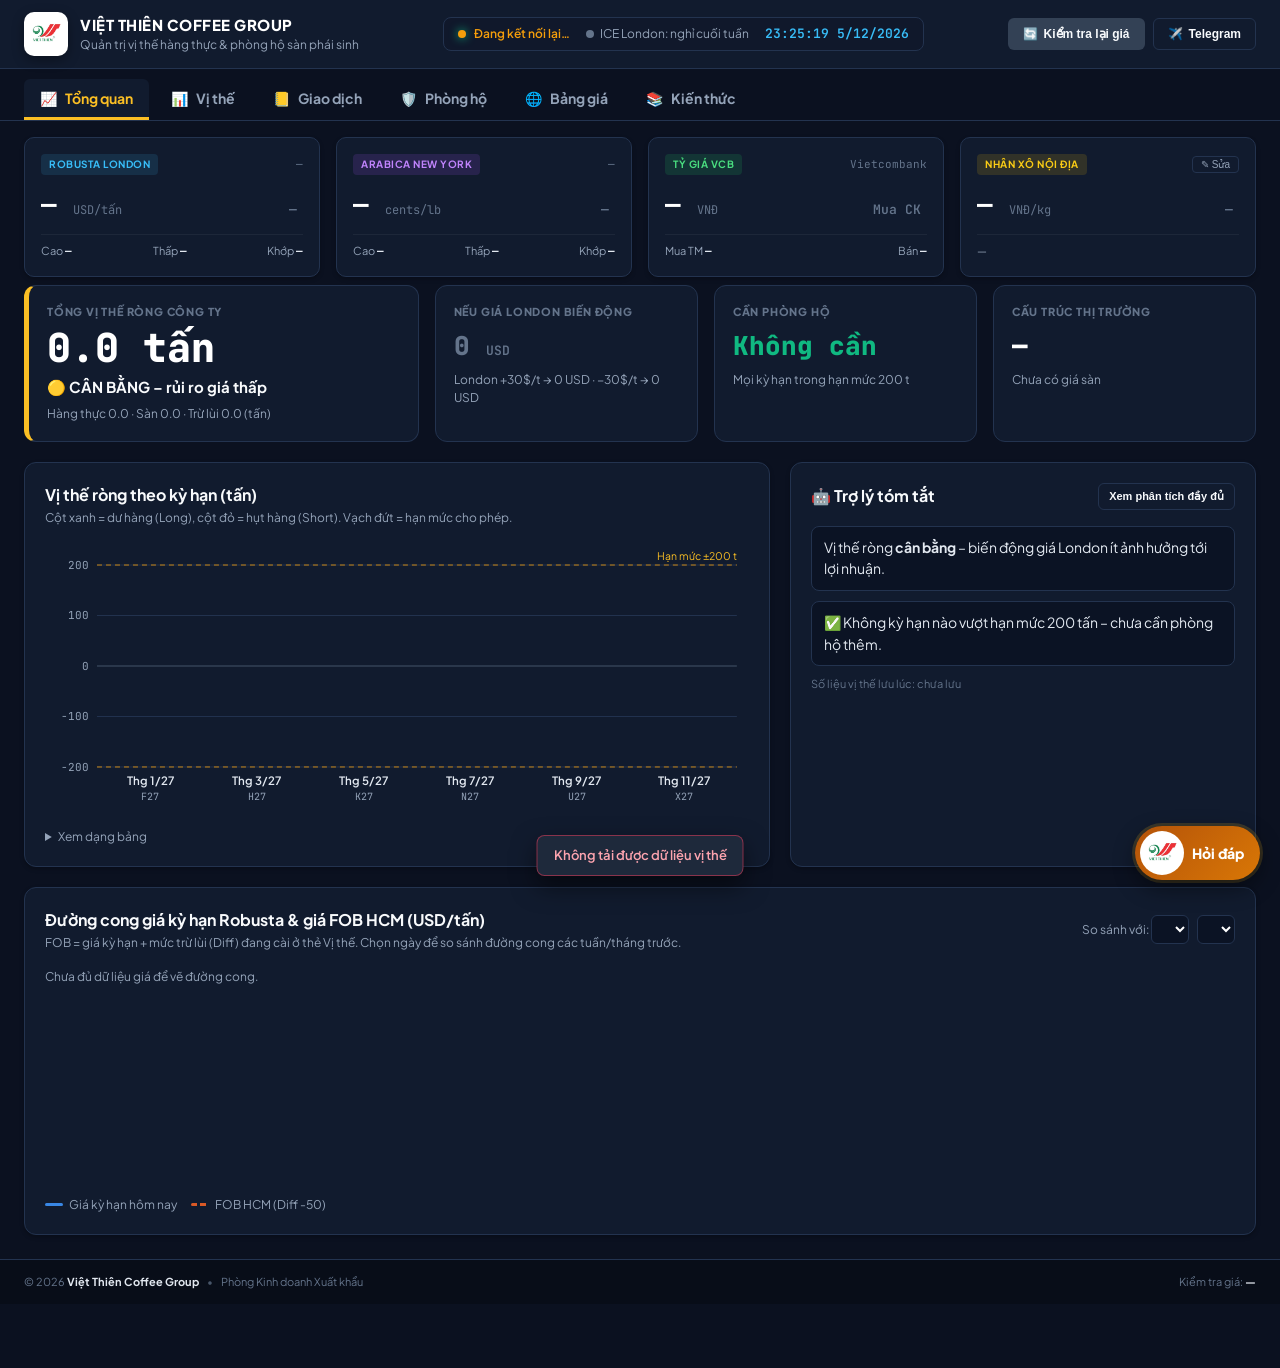
==== commit bcb41f8b: "Điện thoại: chống phóng to khi chạm 2 lần, tóm tắt vị thế theo kỳ, nhắc vuốt bảng; thêm 20 tình huốn" ====
--- a/app/public/index.html
+++ b/app/public/index.html
@@ -3,6 +3,12 @@
 <head>
   <meta charset="UTF-8">
   <meta name="viewport" content="width=device-width, initial-scale=1.0, viewport-fit=cover">
+  <script>
+    // iPhone/iPad: không tự phóng to khi bấm vào ô nhập (Safari vẫn cho phóng to bằng 2 ngón)
+    if (/iPad|iPhone|iPod/.test(navigator.userAgent) || (navigator.platform === 'MacIntel' && navigator.maxTouchPoints > 1)) {
+      document.querySelector('meta[name=viewport]').setAttribute('content', 'width=device-width, initial-scale=1.0, maximum-scale=1.0, viewport-fit=cover');
+    }
+  </script>
   <meta name="theme-color" content="#0B1120">
   <meta name="apple-mobile-web-app-capable" content="yes">
   <meta name="apple-mobile-web-app-title" content="Việt Thiên Vị Thế">
@@ -142,6 +148,7 @@
             </div>
             <div class="header-tools"><span class="unit-note">Cập nhật: <b id="lastSaved">—</b></span></div>
           </div>
+          <div class="period-cards" id="periodCards" aria-label="Tóm tắt vị thế ròng theo kỳ"></div>
           <div class="table-responsive">
             <table class="ldc-matrix-table" id="positionTable"><thead id="positionHead"></thead><tbody id="positionBody"></tbody></table>
           </div>
--- a/app/public/style.css
+++ b/app/public/style.css
@@ -1621,3 +1621,56 @@
   .card-badge { white-space: nowrap; }
   .card-header { flex-wrap: wrap; }
 }
+
+/* ===================== CHỐNG PHÓNG TO KHI CHẠM 2 LẦN (điện thoại) ===================== */
+/* manipulation = vẫn cuộn và phóng to bằng 2 ngón, nhưng chạm 2 lần KHÔNG phóng to, bấm nút không bị trễ */
+html { -webkit-text-size-adjust: 100%; text-size-adjust: 100%; }
+html, body, *, *::before, *::after { touch-action: manipulation; }
+button, a, .tab-btn, .ledger-cell, .lib-card, .lib-cat, .as-chip, summary { -webkit-tap-highlight-color: rgba(56, 189, 248, 0.15); user-select: none; -webkit-user-select: none; }
+@media (max-width: 768px) {
+  /* Ô nhập chữ ≥ 16px: iPhone không tự phóng to khi bấm vào ô */
+  input:not([type="checkbox"]):not([type="radio"]), select, textarea, .form-control, .cell-input, .as-input textarea { font-size: 16px; }
+}
+
+/* ===================== ĐIỆN THOẠI v3 – dễ hiểu, dễ dùng, dễ nhìn ===================== */
+.period-cards { display: none; }
+.hs-hint { display: none; }
+#positionHead th.col-flash { box-shadow: inset 0 -3px 0 var(--gold); background: rgba(251, 191, 36, 0.12); transition: background 0.3s; }
+@media (max-width: 768px) {
+  /* Chữ to và sáng hơn để đọc ngoài trời */
+  :root { --text-muted: #8391A7; }
+  body { font-size: 14px; }
+  .section-desc { font-size: 13px; line-height: 1.55; }
+  .tab-btn { font-size: 11.5px; }
+
+  /* Thanh nút công cụ: 2 cột đều nhau, nút Lưu nổi bật trên cùng; ẩn "Dữ liệu mẫu" (dễ bấm nhầm làm thay số liệu) */
+  .panel-toolbar { display: grid; grid-template-columns: 1fr 1fr; gap: 8px; }
+  .panel-toolbar .btn { width: 100%; justify-content: center; }
+  .panel-toolbar .btn-save { grid-column: 1 / -1; order: -1; min-height: 48px; font-size: 15px; }
+  #btnResetSample { display: none; }
+  .ct-toolbar .ct-search { grid-column: 1 / -1; }
+  .ct-toolbar .btn-primary { min-height: 44px; }
+
+  /* Tóm tắt vị thế ròng theo kỳ, trên ma trận */
+  .period-cards { display: flex; gap: 8px; overflow-x: auto; scroll-snap-type: x proximity; margin: 4px -14px 12px; padding: 0 14px 4px; scrollbar-width: none; }
+  .period-cards::-webkit-scrollbar { display: none; }
+  .pc { flex: 0 0 auto; min-width: 128px; scroll-snap-align: start; display: flex; flex-direction: column; gap: 2px; text-align: left; padding: 9px 11px; border-radius: 10px;
+    background: #0F172A; border: 1px solid var(--border-color); border-top: 3px solid var(--border-color); color: var(--text-secondary); font-family: var(--font-sans); cursor: pointer; }
+  .pc-k { font-size: 12px; font-weight: 700; color: var(--text-primary); } .pc-k small { color: var(--text-muted); font-family: var(--font-mono); font-weight: 600; margin-left: 2px; }
+  .pc-v { font-family: var(--font-mono); font-size: 19px; color: var(--text-primary); } .pc-v small { font-size: 11px; color: var(--text-muted); }
+  .pc-s { font-size: 11.5px; font-weight: 700; }
+  .pc-d { font-size: 10.5px; color: var(--text-muted); white-space: nowrap; }
+  .pc.neg { border-top-color: var(--red); } .pc.neg .pc-v, .pc.neg .pc-s { color: #F87171; }
+  .pc.pos { border-top-color: var(--green); } .pc.pos .pc-v, .pc.pos .pc-s { color: #4ADE80; }
+  .pc.zero { opacity: 0.7; } .pc.zero .pc-s { color: var(--text-muted); }
+
+  /* Nhắc vuốt ngang cho bảng rộng */
+  .hs-hint { display: block; font-size: 12px; color: var(--gold); margin: 2px 0 6px; animation: hsNudge 1.6s ease-in-out 2; }
+  .hs-hint[hidden], .hs-hint.seen { display: none; }
+  @keyframes hsNudge { 0%, 100% { transform: translateX(0); } 50% { transform: translateX(6px); } }
+
+  /* Bảng 4 chiến lược & kịch bản phòng hộ: cột đủ rộng để đọc, cột tiêu chí dính bên trái */
+  #hedgeCompare { min-width: 720px; }
+  #hedgeScenarios { min-width: 640px; }
+  #hedgeCompare th:first-child, #hedgeCompare td:first-child, #hedgeScenarios th:first-child, #hedgeScenarios td:first-child { position: sticky; left: 0; z-index: 1; background: #111B2E; min-width: 128px; max-width: 150px; white-space: normal; }
+}
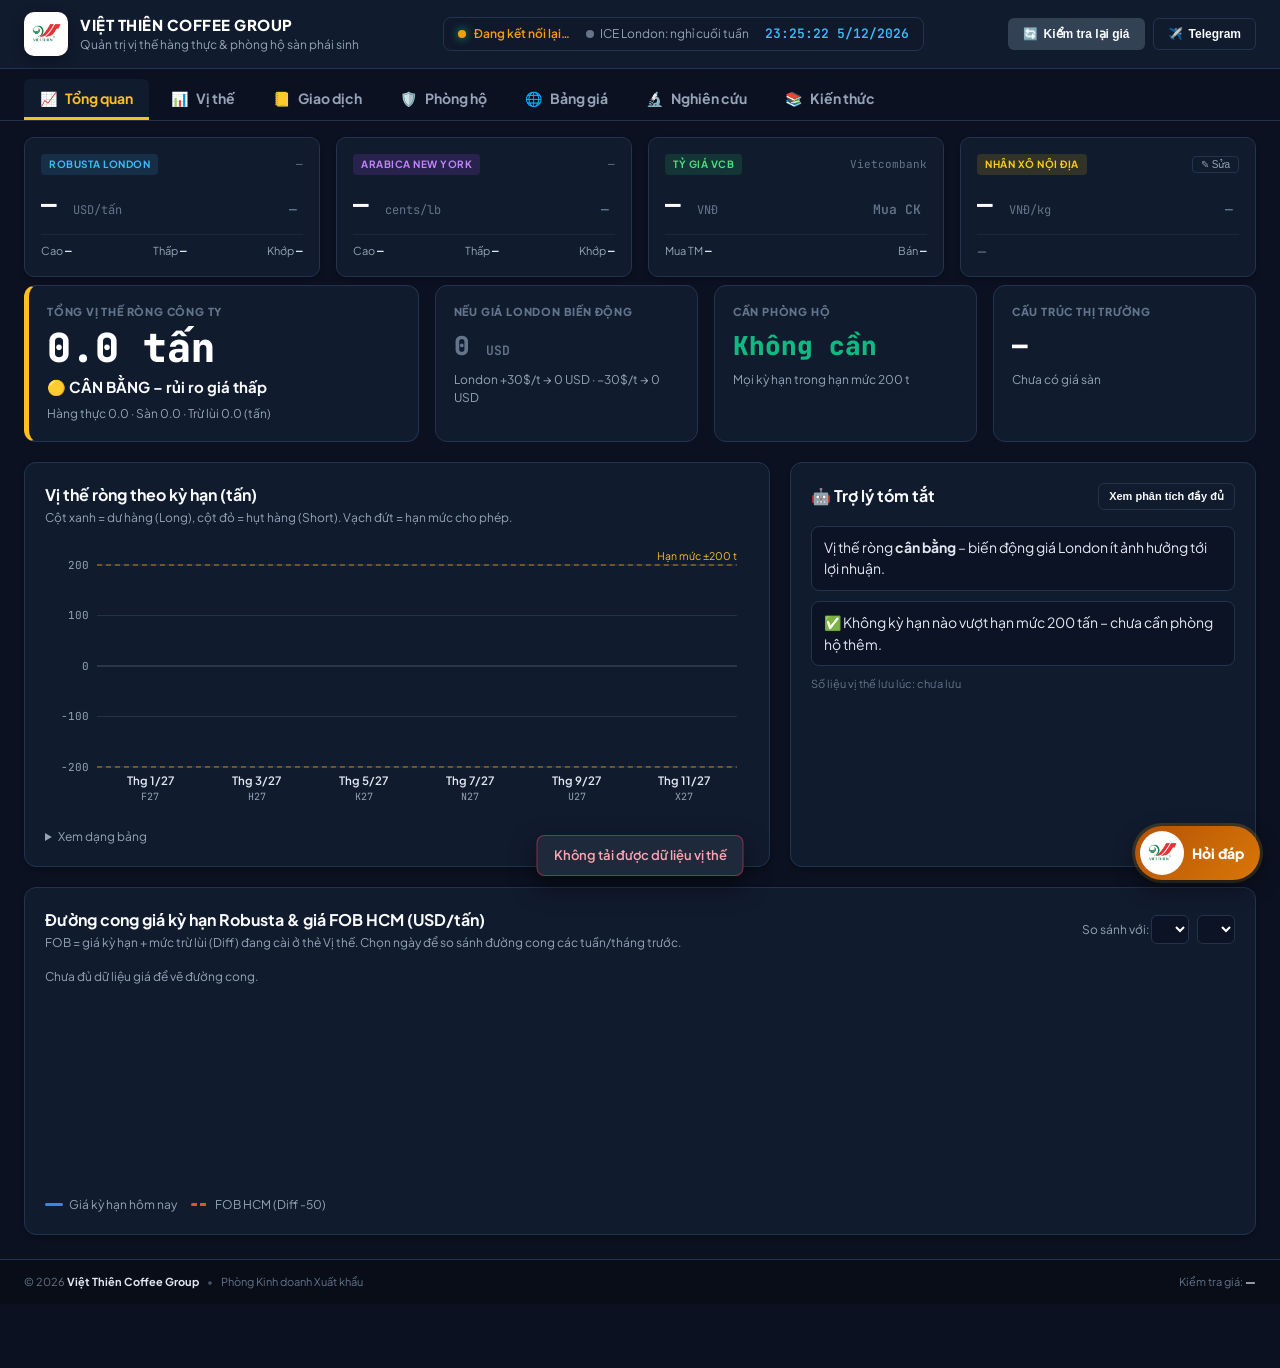
==== commit 4c59b288: "Thêm nghiên cứu dòng tiền và hướng dẫn CQG" ====
--- a/app/public/index.html
+++ b/app/public/index.html
@@ -49,6 +49,7 @@
       <button class="tab-btn" data-tab="contracts" role="tab"><span class="tab-ico">📒</span><span class="tab-txt">Giao dịch</span></button>
       <button class="tab-btn" data-tab="hedge" role="tab"><span class="tab-ico">🛡️</span><span class="tab-txt">Phòng hộ</span></button>
       <button class="tab-btn" data-tab="board" role="tab"><span class="tab-ico">🌐</span><span class="tab-txt">Bảng giá</span></button>
+      <button class="tab-btn" data-tab="research" role="tab"><span class="tab-ico">🔬</span><span class="tab-txt">Nghiên cứu</span></button>
       <button class="tab-btn" data-tab="library" role="tab"><span class="tab-ico">📚</span><span class="tab-txt">Kiến thức</span></button>
     </nav>
 
@@ -268,6 +269,18 @@
           <p class="section-desc board-note">Ngày thông báo đầu tiên là ước tính (Robusta: 4 ngày làm việc, Arabica: 7 ngày làm việc trước ngày làm việc đầu tiên của tháng giao hàng; chưa trừ ngày lễ). Nên đảo/đóng vị thế trước ngày này.</p>
         </section>
       </section>
+      <!-- ================= 5. NGHIÊN CỨU DÒNG TIỀN ================= -->
+      <section class="tab-panel" data-panel="research" hidden>
+        <section class="section-card research-card">
+          <div class="section-header"><div class="title-wrap">
+            <h2 class="section-title">🔬 NGHIÊN CỨU GIÁ – KHỐI LƯỢNG – HĐ MỞ</h2>
+            <p class="section-desc">Theo dõi dòng tiền theo từng kỳ hạn từ dữ liệu giacaphe.com. Đây là công cụ giải thích bối cảnh để quản trị phòng hộ, không phải khuyến nghị mua/bán.</p>
+          </div></div>
+          <div id="researchSummary"></div>
+          <div class="table-scroll"><table class="data-table research-table" id="researchTable"></table></div>
+          <div class="research-guide" id="researchGuide"></div>
+        </section>
+      </section>
       <!-- ================= 5. THƯ VIỆN KIẾN THỨC ================= -->
       <section class="tab-panel" data-panel="library" hidden>
         <section class="section-card lib-card-wrap">
@@ -300,6 +313,7 @@
         <div class="form-group"><label>2. Bot Token (từ @BotFather):</label><input type="text" id="tgBotToken" class="form-control" autocomplete="off"></div>
         <div class="form-group"><label>3. Chat ID / Group ID:</label><input type="text" id="tgChatId" class="form-control" placeholder="Ví dụ: 123456789 hoặc -1001234567890"></div>
         <div class="form-group"><label>4. Ngưỡng cảnh báo biến động London:</label><div class="input-with-addon"><input type="number" id="tgThreshold" class="form-control" step="5"><span class="addon">USD/tấn</span></div></div>
+        <div class="form-group"><label>5. Cảnh báo dòng tiền:</label><div class="toggle-wrap"><input type="checkbox" id="tgFlowAlerts" class="checkbox-custom"><label for="tgFlowAlerts" style="font-weight:600;cursor:pointer;">Báo khi Giá–HĐ mở xác nhận tiền mới vào mạnh</label></div></div>
         <div class="modal-status" id="tgStatus"></div>
       </div>
       <div class="modal-footer"><button id="btnTgTest" class="btn btn-secondary">📨 Gửi thử</button><button id="btnTgSave" class="btn btn-primary">💾 Lưu cấu hình</button></div>
--- a/app/public/style.css
+++ b/app/public/style.css
@@ -861,6 +861,32 @@
   .nav-actions { width: 100%; justify-content: flex-start; flex-wrap: wrap; }
   .bottom-grid { grid-template-columns: 1fr; }
 }
+
+/* ===================== NGHIÊN CỨU GIÁ – KL – HĐ MỞ ===================== */
+.research-summary { display:flex; justify-content:space-between; gap:12px; align-items:center; padding:12px 14px; margin-bottom:12px; border:1px solid var(--border-color); border-radius:10px; background:#0F172A; }
+.research-summary b { color:var(--gold); } .research-summary span { color:var(--text-muted); font-size:13px; }
+.research-table td small { display:block; margin-top:3px; color:var(--text-muted); font-size:11px; line-height:1.35; }
+.flow-badge { display:inline-block; padding:3px 7px; border-radius:999px; font-size:11px; font-weight:700; background:#243044; color:var(--text-secondary); }
+.flow-badge.up { background:rgba(34,197,94,.14); color:#4ADE80; } .flow-badge.down { background:rgba(239,68,68,.14); color:#F87171; }
+.flow-badge.warn { background:rgba(251,191,36,.14); color:#FBBF24; }
+.research-guide { margin-top:16px; } .research-guide h3 { margin:0 0 10px; }
+.flow-grid { display:grid; grid-template-columns:repeat(4,1fr); gap:8px; margin-bottom:12px; }
+.flow-grid div { padding:10px; border:1px solid var(--border-color); border-radius:8px; background:#0F172A; }
+.flow-grid b,.flow-grid span { display:block; } .flow-grid span { color:var(--text-muted); font-size:12px; margin-top:4px; }
+@media (max-width:768px) { .flow-grid { grid-template-columns:1fr 1fr; } .research-summary { align-items:flex-start; flex-direction:column; } .research-table { min-width:780px; } }
+
+/* Màn hình minh họa CQG trong Thư viện – chỉ mô phỏng, không gửi lệnh */
+.cqg-demo { margin:12px 0 18px; overflow:hidden; border:1px solid #38506f; border-radius:12px; background:#08111f; color:#dbeafe; font-family:var(--font-mono); }
+.cqg-demo-head,.cqg-demo-foot { display:flex; justify-content:space-between; gap:10px; padding:10px 12px; background:#111d31; font-size:12px; }
+.cqg-demo-head b { color:#fbbf24; } .cqg-demo-head span,.cqg-demo-foot { color:#94a3b8; }
+.cqg-demo-grid { display:grid; grid-template-columns:repeat(4,1fr); gap:1px; background:#24354d; }
+.cqg-demo-grid div { padding:9px 10px; background:#0d1829; } .cqg-demo-grid small,.cqg-demo-grid b { display:block; }
+.cqg-demo-grid small { color:#8090a8; margin-bottom:3px; } .cqg-dom { display:grid; grid-template-columns:1fr 1.3fr 1fr; align-items:stretch; text-align:center; }
+.cqg-dom .sell,.cqg-dom .buy { display:flex; align-items:center; justify-content:center; font-weight:800; letter-spacing:.04em; }
+.cqg-dom .sell { color:#fca5a5; background:rgba(239,68,68,.13); } .cqg-dom .buy { color:#86efac; background:rgba(34,197,94,.13); }
+.cqg-dom .price { display:flex; flex-direction:column; border-width:0 1px; border-style:solid; border-color:#263750; }
+.cqg-dom .price>* { padding:5px; border-bottom:1px solid #1d2c42; } .cqg-dom .price strong { color:#fbbf24; background:#17243a; }
+@media (max-width:600px) { .cqg-demo-grid { grid-template-columns:1fr 1fr; } .cqg-demo-head,.cqg-demo-foot { flex-direction:column; } }
 
 /* Modal Overlay & Box */
 .modal-overlay {
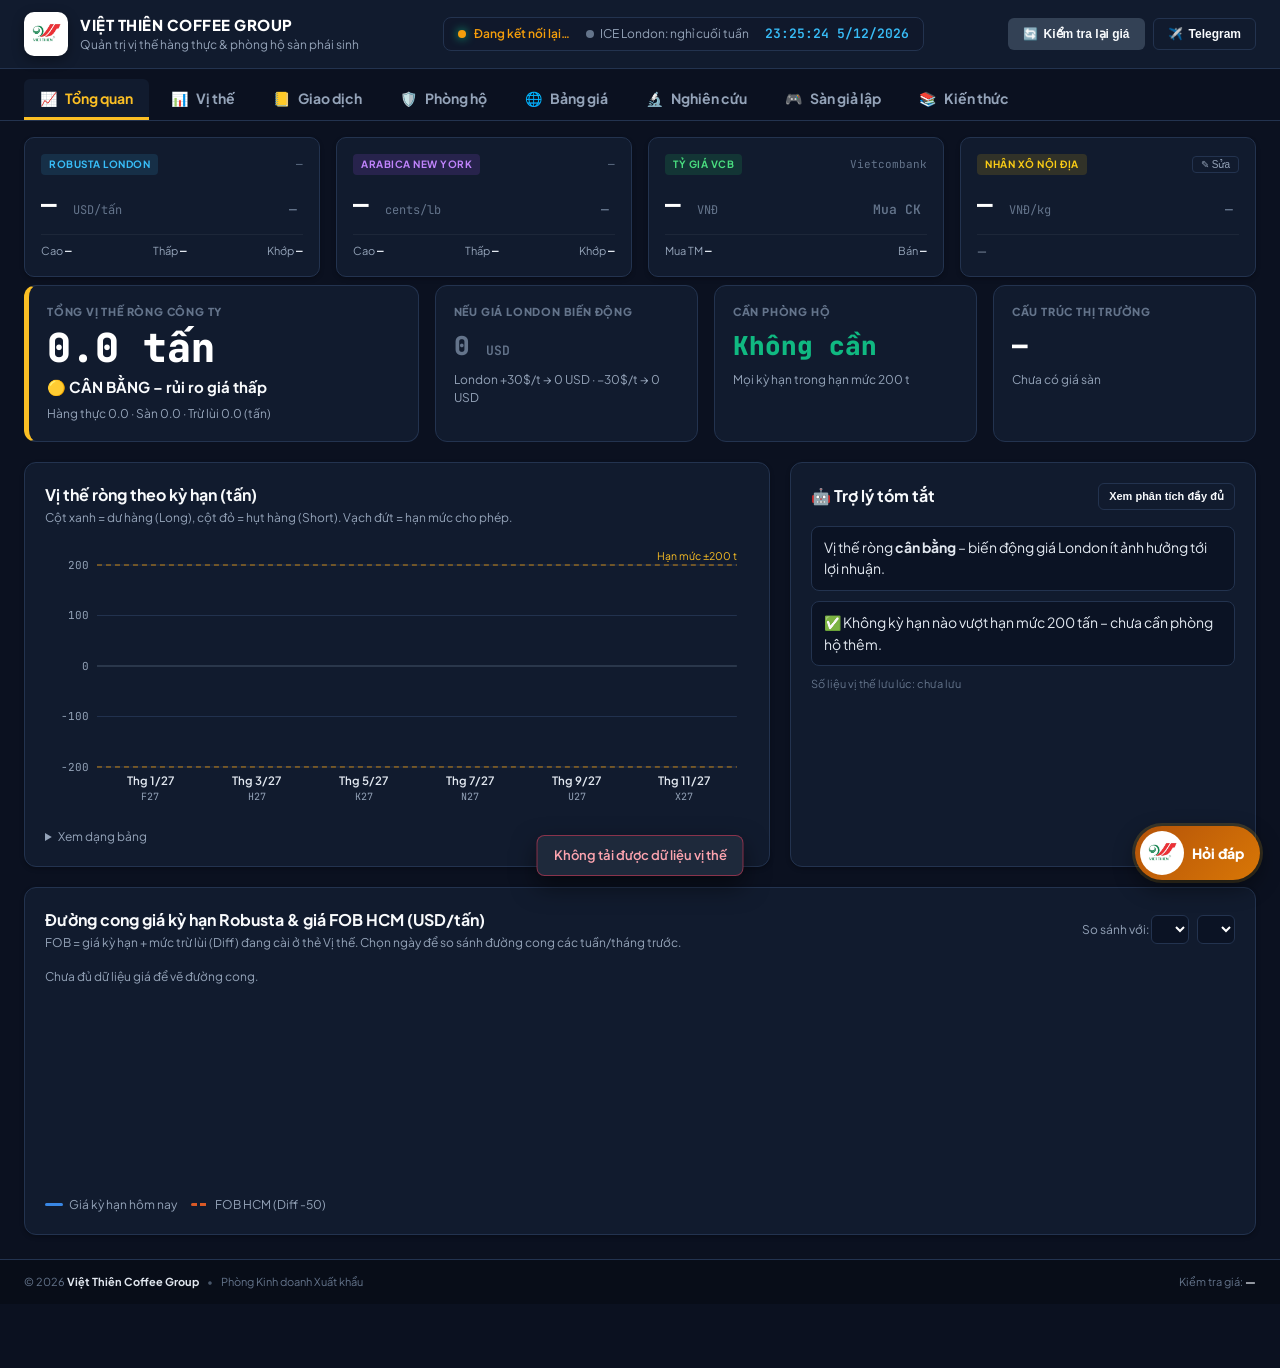
==== commit a67f6f78: "Thêm sàn CQG giả lập cho đào tạo nội bộ" ====
--- a/app/public/index.html
+++ b/app/public/index.html
@@ -50,6 +50,7 @@
       <button class="tab-btn" data-tab="hedge" role="tab"><span class="tab-ico">🛡️</span><span class="tab-txt">Phòng hộ</span></button>
       <button class="tab-btn" data-tab="board" role="tab"><span class="tab-ico">🌐</span><span class="tab-txt">Bảng giá</span></button>
       <button class="tab-btn" data-tab="research" role="tab"><span class="tab-ico">🔬</span><span class="tab-txt">Nghiên cứu</span></button>
+      <button class="tab-btn" data-tab="simulator" role="tab"><span class="tab-ico">🎮</span><span class="tab-txt">Sàn giả lập</span></button>
       <button class="tab-btn" data-tab="library" role="tab"><span class="tab-ico">📚</span><span class="tab-txt">Kiến thức</span></button>
     </nav>
 
@@ -279,6 +280,16 @@
           <div id="researchSummary"></div>
           <div class="table-scroll"><table class="data-table research-table" id="researchTable"></table></div>
           <div class="research-guide" id="researchGuide"></div>
+        </section>
+      </section>
+      <!-- ================= 6. SÀN CQG GIẢ LẬP ================= -->
+      <section class="tab-panel" data-panel="simulator" hidden>
+        <section class="section-card sim-card">
+          <div class="section-header"><div class="title-wrap">
+            <h2 class="section-title">🎮 SÀN CQG GIẢ LẬP – HUẤN LUYỆN TEAM</h2>
+            <p class="section-desc">Môi trường học nội bộ, không kết nối CQG và không gửi lệnh thật. Dữ liệu giả lập chỉ lưu trên trình duyệt này.</p>
+          </div><span class="sim-demo-badge">DEMO · KHÔNG TIỀN THẬT</span></div>
+          <div id="simulatorRoot"></div>
         </section>
       </section>
       <!-- ================= 5. THƯ VIỆN KIẾN THỨC ================= -->
@@ -350,6 +361,7 @@
   <script src="knowledge.js"></script>
   <script src="assistant.js"></script>
   <script src="charts.js"></script>
+  <script src="simulator.js"></script>
   <script src="app.js"></script>
   <script src="contracts.js"></script>
   <script src="grades.js"></script>
--- a/app/public/style.css
+++ b/app/public/style.css
@@ -1271,6 +1271,23 @@
 }
 
 .data-table .txt { font-family: var(--font-sans); font-size: 12px; }
+
+/* Sàn CQG giả lập */
+.sim-card { overflow: hidden; }
+.sim-demo-badge { padding: 7px 11px; border: 1px solid #F59E0B; border-radius: 999px; color: #FBBF24; font-size: 11px; font-weight: 800; white-space: nowrap; }
+.sim-warning { margin-bottom: 14px; padding: 11px 14px; border: 1px solid rgba(245,158,11,.45); border-radius: 8px; background: rgba(245,158,11,.1); color: #FDE68A; }
+.sim-kpis { display: grid; grid-template-columns: repeat(4,1fr); gap: 10px; margin-bottom: 14px; }
+.sim-kpis>div { padding: 12px; border: 1px solid var(--border-color); border-radius: 8px; background: #0F172A; }
+.sim-kpis small { display: block; color: var(--text-muted); margin-bottom: 5px; }.sim-kpis b { font-family: var(--font-mono); color: #F8FAFC; }
+.sim-layout { display: grid; grid-template-columns: minmax(260px,.85fr) minmax(360px,1.6fr); gap: 14px; margin-bottom: 14px; }
+.sim-dom-wrap,.sim-ticket { border: 1px solid var(--border-color); border-radius: 9px; background: #0B1324; padding: 14px; }.sim-layout h3 { margin: 0 0 10px; color: #E2E8F0; }
+.sim-dom { width: 100%; border-collapse: collapse; font-family: var(--font-mono); text-align: center; }.sim-dom th,.sim-dom td { padding: 7px; border-bottom: 1px solid #1E293B; }.sim-dom th:first-child,.sim-buy { color: #34D399!important; }.sim-dom th:last-child,.sim-sell { color: #FB7185!important; }.sim-dom .at-market { background: rgba(59,130,246,.16); font-weight: 800; }
+.sim-market-tools,.sim-send,.sim-footer { display: flex; gap: 8px; align-items: center; margin-top: 10px; }.sim-form-row { display: grid; grid-template-columns: 1fr 1fr; gap: 10px; }.sim-ticket label { display: block; color: #94A3B8; font-size: 12px; margin-bottom: 9px; }.sim-ticket .form-control { margin-top: 4px; }
+.sim-send .btn { flex: 1; font-weight: 900; }.sim-buy-btn { background: #059669; color: white; }.sim-sell-btn { background: #E11D48; color: white; }
+.sim-coach { padding: 12px 14px; margin-bottom: 14px; border-left: 4px solid #38BDF8; background: rgba(14,165,233,.1); color: #BAE6FD; }
+.sim-orders th,.sim-orders td { white-space: nowrap; }.sim-status { padding: 3px 7px; border-radius: 999px; background: #334155; font-size: 10px; font-weight: 800; }.sim-status.ok { background: rgba(16,185,129,.2); color: #6EE7B7; }.sim-status.bad { background: rgba(244,63,94,.2); color: #FDA4AF; }.sim-status.warn { background: rgba(245,158,11,.2); color: #FCD34D; }
+.sim-mini { margin: 1px 2px; padding: 4px 7px; border: 1px solid #475569; border-radius: 5px; background: #172033; color: #E2E8F0; cursor: pointer; }.sim-empty { color: #64748B!important; padding: 24px!important; }.sim-log { margin-top: 12px; color: #CBD5E1; }.sim-log summary { cursor: pointer; font-weight: 700; }.sim-log p { margin: 6px 0; }.sim-log time { color: #64748B; margin-right: 8px; }.sim-log .warn { color: #FCD34D; }.sim-log .bad { color: #FDA4AF; }.sim-footer { justify-content: space-between; color: #64748B; font-size: 11px; }
+@media(max-width:768px){.sim-kpis{grid-template-columns:1fr 1fr}.sim-layout{grid-template-columns:1fr}.sim-form-row{grid-template-columns:1fr 1fr}.sim-footer{align-items:flex-start;flex-direction:column}.sim-demo-badge{font-size:9px}.tab-bar{overflow-x:auto}.tab-btn{min-width:64px}}
 
 /* Đăng nhập & chế độ chỉ xem */
 .role-badge { font-size: 12px; color: var(--text-secondary); background: var(--bg-card-secondary); border: 1px solid var(--border-color); padding: 6px 10px; border-radius: 6px; white-space: nowrap; }
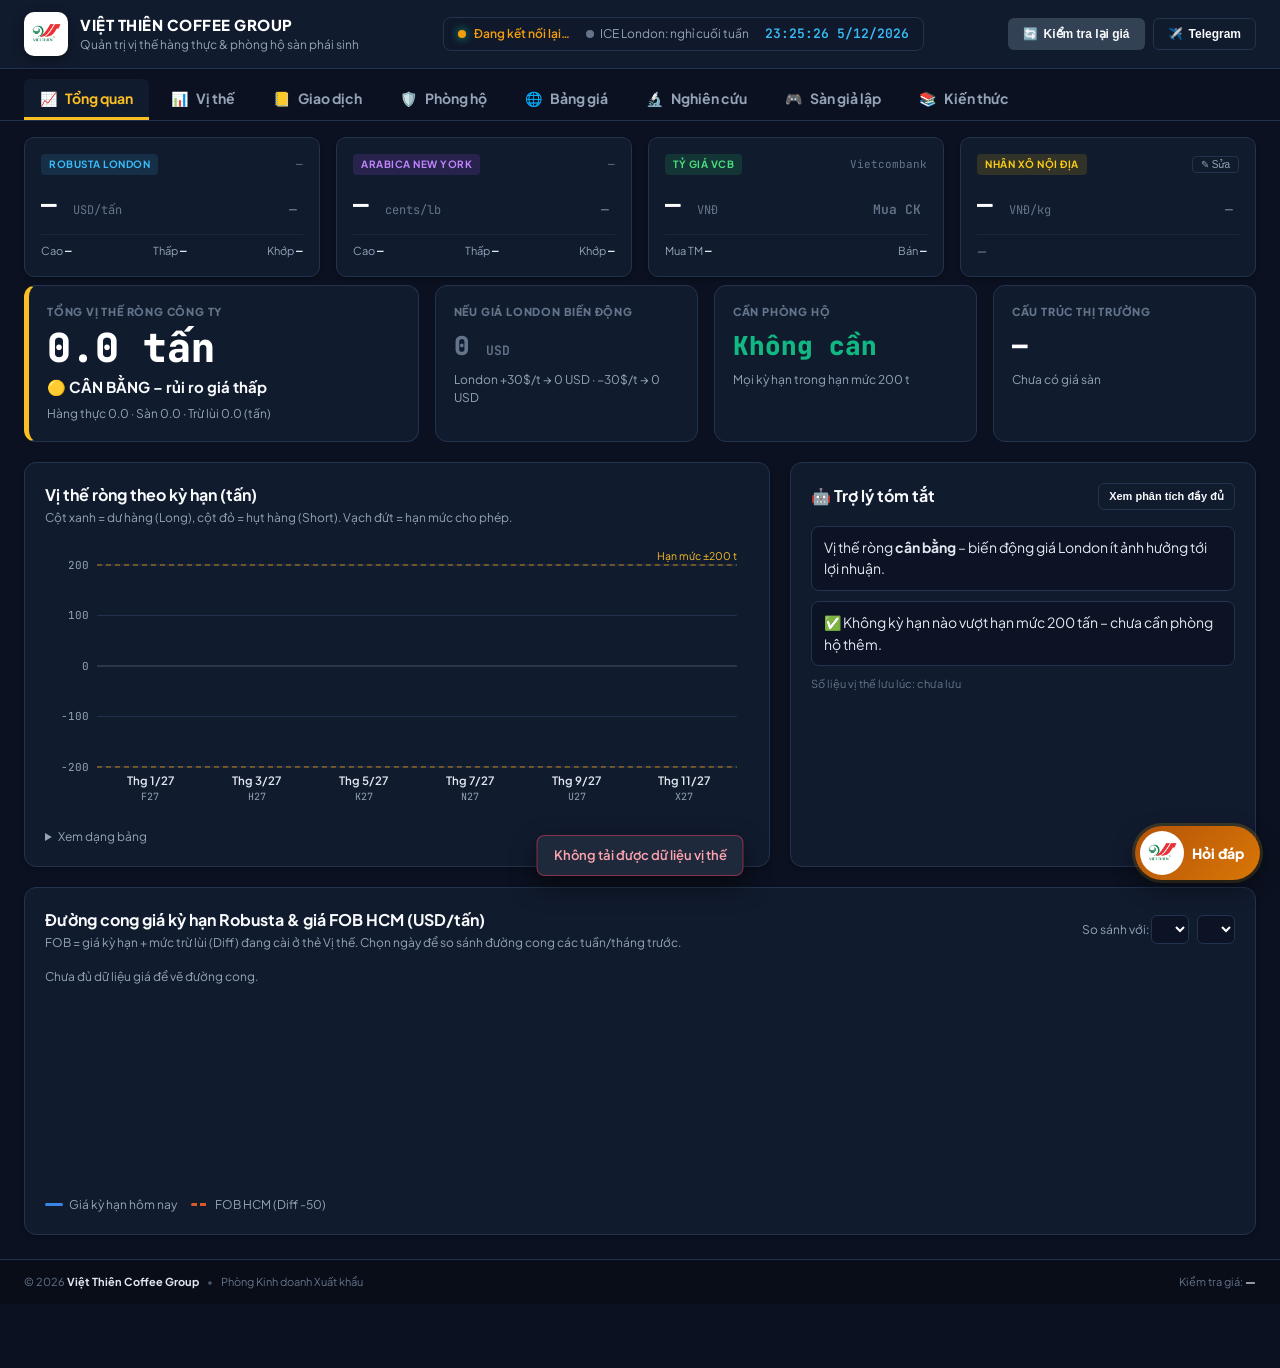
==== commit 5d96725b: "Sàn giả lập kiểu DOMTrader: thang giá, phím điều khiển, hướng dẫn từng bước, 10 bài tập tình huống -" ====
--- a/app/public/index.html
+++ b/app/public/index.html
@@ -286,8 +286,8 @@
       <section class="tab-panel" data-panel="simulator" hidden>
         <section class="section-card sim-card">
           <div class="section-header"><div class="title-wrap">
-            <h2 class="section-title">🎮 SÀN CQG GIẢ LẬP – HUẤN LUYỆN TEAM</h2>
-            <p class="section-desc">Môi trường học nội bộ, không kết nối CQG và không gửi lệnh thật. Dữ liệu giả lập chỉ lưu trên trình duyệt này.</p>
+            <h2 class="section-title">🎮 SÀN GIẢ LẬP KIỂU DOMTRADER – HUẤN LUYỆN TEAM</h2>
+            <p class="section-desc">Tập đặt, sửa, hủy lệnh trên thang giá giống DOMTrader của CQG: bấm ô BUY/SELL, phím ↑↓←→, Buy Mkt / Sell Mkt / Cxl All / Flatten, khay Working–Filled–Exceptions. Không kết nối CQG/MXV, không gửi lệnh thật; dữ liệu chỉ lưu trên trình duyệt này.</p>
           </div><span class="sim-demo-badge">DEMO · KHÔNG TIỀN THẬT</span></div>
           <div id="simulatorRoot"></div>
         </section>
--- a/app/public/style.css
+++ b/app/public/style.css
@@ -1275,19 +1275,7 @@
 /* Sàn CQG giả lập */
 .sim-card { overflow: hidden; }
 .sim-demo-badge { padding: 7px 11px; border: 1px solid #F59E0B; border-radius: 999px; color: #FBBF24; font-size: 11px; font-weight: 800; white-space: nowrap; }
-.sim-warning { margin-bottom: 14px; padding: 11px 14px; border: 1px solid rgba(245,158,11,.45); border-radius: 8px; background: rgba(245,158,11,.1); color: #FDE68A; }
-.sim-kpis { display: grid; grid-template-columns: repeat(4,1fr); gap: 10px; margin-bottom: 14px; }
-.sim-kpis>div { padding: 12px; border: 1px solid var(--border-color); border-radius: 8px; background: #0F172A; }
-.sim-kpis small { display: block; color: var(--text-muted); margin-bottom: 5px; }.sim-kpis b { font-family: var(--font-mono); color: #F8FAFC; }
-.sim-layout { display: grid; grid-template-columns: minmax(260px,.85fr) minmax(360px,1.6fr); gap: 14px; margin-bottom: 14px; }
-.sim-dom-wrap,.sim-ticket { border: 1px solid var(--border-color); border-radius: 9px; background: #0B1324; padding: 14px; }.sim-layout h3 { margin: 0 0 10px; color: #E2E8F0; }
-.sim-dom { width: 100%; border-collapse: collapse; font-family: var(--font-mono); text-align: center; }.sim-dom th,.sim-dom td { padding: 7px; border-bottom: 1px solid #1E293B; }.sim-dom th:first-child,.sim-buy { color: #34D399!important; }.sim-dom th:last-child,.sim-sell { color: #FB7185!important; }.sim-dom .at-market { background: rgba(59,130,246,.16); font-weight: 800; }
-.sim-market-tools,.sim-send,.sim-footer { display: flex; gap: 8px; align-items: center; margin-top: 10px; }.sim-form-row { display: grid; grid-template-columns: 1fr 1fr; gap: 10px; }.sim-ticket label { display: block; color: #94A3B8; font-size: 12px; margin-bottom: 9px; }.sim-ticket .form-control { margin-top: 4px; }
-.sim-send .btn { flex: 1; font-weight: 900; }.sim-buy-btn { background: #059669; color: white; }.sim-sell-btn { background: #E11D48; color: white; }
-.sim-coach { padding: 12px 14px; margin-bottom: 14px; border-left: 4px solid #38BDF8; background: rgba(14,165,233,.1); color: #BAE6FD; }
-.sim-orders th,.sim-orders td { white-space: nowrap; }.sim-status { padding: 3px 7px; border-radius: 999px; background: #334155; font-size: 10px; font-weight: 800; }.sim-status.ok { background: rgba(16,185,129,.2); color: #6EE7B7; }.sim-status.bad { background: rgba(244,63,94,.2); color: #FDA4AF; }.sim-status.warn { background: rgba(245,158,11,.2); color: #FCD34D; }
-.sim-mini { margin: 1px 2px; padding: 4px 7px; border: 1px solid #475569; border-radius: 5px; background: #172033; color: #E2E8F0; cursor: pointer; }.sim-empty { color: #64748B!important; padding: 24px!important; }.sim-log { margin-top: 12px; color: #CBD5E1; }.sim-log summary { cursor: pointer; font-weight: 700; }.sim-log p { margin: 6px 0; }.sim-log time { color: #64748B; margin-right: 8px; }.sim-log .warn { color: #FCD34D; }.sim-log .bad { color: #FDA4AF; }.sim-footer { justify-content: space-between; color: #64748B; font-size: 11px; }
-@media(max-width:768px){.sim-kpis{grid-template-columns:1fr 1fr}.sim-layout{grid-template-columns:1fr}.sim-form-row{grid-template-columns:1fr 1fr}.sim-footer{align-items:flex-start;flex-direction:column}.sim-demo-badge{font-size:9px}.tab-bar{overflow-x:auto}.tab-btn{min-width:64px}}
+@media(max-width:768px){.sim-demo-badge{font-size:9px}.tab-bar{overflow-x:auto}.tab-btn{min-width:64px}}
 
 /* Đăng nhập & chế độ chỉ xem */
 .role-badge { font-size: 12px; color: var(--text-secondary); background: var(--bg-card-secondary); border: 1px solid var(--border-color); padding: 6px 10px; border-radius: 6px; white-space: nowrap; }
@@ -1717,3 +1705,187 @@
   #hedgeScenarios { min-width: 640px; }
   #hedgeCompare th:first-child, #hedgeCompare td:first-child, #hedgeScenarios th:first-child, #hedgeScenarios td:first-child { position: sticky; left: 0; z-index: 1; background: #111B2E; min-width: 128px; max-width: 150px; white-space: normal; }
 }
+
+/* ===================== SÀN GIẢ LẬP KIỂU DOMTRADER ===================== */
+.dt { --dt-bg: #16181d; --dt-panel: #1f2229; --dt-line: #2c3039; --dt-text: #e6e8eb; --dt-dim: #9aa1ad; --dt-bid: #12365f; --dt-bid-t: #9cc8ff; --dt-ask: #5c1820; --dt-ask-t: #ffadb5;
+  --dt-buy: #1d6fe0; --dt-sell: #d6293e; --dt-last: #f5c518; color: var(--dt-text); }
+.dt-banner { margin-bottom: 10px; padding: 8px 12px; border-radius: 6px; background: repeating-linear-gradient(45deg, #3a2d05, #3a2d05 10px, #2c2204 10px, #2c2204 20px); border: 1px solid #a17c0b; color: #ffe08a; font-size: 12.5px; }
+.dt-banner b { letter-spacing: 1px; color: #ffd23f; }
+.dt-grid { display: grid; grid-template-columns: minmax(380px, 520px) minmax(0, 1fr); gap: 12px; align-items: start; }
+.dt-win { background: var(--dt-bg); border: 1px solid var(--dt-line); border-radius: 6px; overflow: hidden; font-family: var(--font-mono); }
+.dt-title { display: flex; align-items: center; gap: 8px; padding: 6px 8px; background: #23262e; border-bottom: 1px solid var(--dt-line); flex-wrap: wrap; }
+.dt-acct { font-size: 11px; color: var(--dt-dim); padding: 2px 6px; border: 1px solid var(--dt-line); border-radius: 3px; }
+.dt-clock { margin-left: auto; font-size: 12px; }
+.dt-clock b { font-size: 15px; }
+.dt-clock .up { color: #4ade80; }
+.dt-clock .dn { color: #f87171; }
+.dt-clock small { color: var(--dt-dim); }
+.dt-sel, .dt-in { background: #0f1115; color: var(--dt-text); border: 1px solid #3a3f4a; border-radius: 3px; padding: 4px 6px; font-family: var(--font-mono); font-size: 13px; min-height: 30px; }
+.dt-in { width: 72px; }
+.dt-wide { width: 100%; }
+.dt-bar { display: flex; align-items: center; gap: 6px; padding: 6px 8px; background: var(--dt-panel); border-bottom: 1px solid var(--dt-line); flex-wrap: wrap; }
+.dt-lbl { font-size: 11px; color: var(--dt-dim); }
+.dt-qtys { display: flex; gap: 2px; }
+.dt-qtys button { min-width: 30px; min-height: 28px; background: #2a2e37; color: var(--dt-text); border: 1px solid #3a3f4a; border-radius: 3px; cursor: pointer; font-family: var(--font-mono); }
+.dt-qtys button.on { background: #f5c518; color: #111; border-color: #f5c518; font-weight: 800; }
+.dt-chk { font-size: 11px; color: var(--dt-dim); display: inline-flex; align-items: center; gap: 4px; margin-left: auto; font-family: var(--font-sans); }
+.dt-posbar { display: flex; gap: 14px; padding: 5px 8px; background: #101216; border-bottom: 1px solid var(--dt-line); font-size: 12px; color: var(--dt-dim); flex-wrap: wrap; }
+.dt-posbar b { color: var(--dt-text); }
+.dt b.b, .dt td.b, .dt span.b { color: #6aa8ff; }
+.dt b.s, .dt td.s, .dt span.s { color: #ff7a88; }
+.dt-ladder { max-height: 640px; overflow-y: auto; outline: none; }
+.dt-ladder:focus { box-shadow: inset 0 0 0 2px rgba(245, 197, 24, 0.55); }
+.dt-ladder table { width: 100%; border-collapse: collapse; table-layout: fixed; font-size: 13px; }
+.dt-ladder th { position: sticky; top: 0; z-index: 2; background: #2a2e37; color: var(--dt-dim); font-size: 11px; font-weight: 700; padding: 4px 2px; border-bottom: 1px solid var(--dt-line); letter-spacing: .5px; }
+.dt-ladder td { height: 24px; padding: 0 4px; border-bottom: 1px solid #22252c; text-align: center; white-space: nowrap; overflow: hidden; }
+.dt-ladder th.c-buy, .dt-ladder th.c-sell { width: 19%; }
+.dt-ladder th.c-bid, .dt-ladder th.c-ask { width: 13%; }
+.dt-ladder th.c-px { width: 17%; }
+.dt-ladder th.c-vol { width: 19%; }
+.dt-ladder td.c-buy, .dt-ladder td.c-sell { cursor: pointer; background: #1a1d23; }
+.dt-ladder td.c-buy:hover { background: rgba(29, 111, 224, 0.25); }
+.dt-ladder td.c-sell:hover { background: rgba(214, 41, 62, 0.25); }
+.dt-ladder td.c-bid { background: var(--dt-bid); color: var(--dt-bid-t); }
+.dt-ladder td.c-ask { background: var(--dt-ask); color: var(--dt-ask-t); }
+.dt-ladder td.c-bid:empty, .dt-ladder td.c-ask:empty { background: #191c22; }
+.dt-ladder td.c-px { background: #2b2f38; color: #f1f3f5; font-weight: 700; position: relative; }
+.dt-ladder tr.last td.c-px { background: var(--dt-last); color: #111; }
+.dt-ladder tr.bb td.c-bid { box-shadow: inset 0 0 0 2px #6aa8ff; font-weight: 800; }
+.dt-ladder tr.ba td.c-ask { box-shadow: inset 0 0 0 2px #ff7a88; font-weight: 800; }
+.dt-ladder tr.sel td { background-image: linear-gradient(rgba(255, 255, 255, 0.10), rgba(255, 255, 255, 0.10)); }
+.dt-ladder tr.sel td.c-px { outline: 2px solid #fff; outline-offset: -2px; }
+.dt-ladder td.c-px em { font-style: normal; font-size: 9px; font-weight: 800; position: absolute; top: 5px; padding: 0 2px; border-radius: 2px; }
+.dt-ladder td.c-px em.h { left: 2px; background: #15803d; color: #fff; }
+.dt-ladder td.c-px em.l { left: 2px; background: #b91c1c; color: #fff; }
+.dt-ladder td.c-px em.a { right: 2px; color: #f5c518; font-size: 11px; top: 4px; }
+.dt-ladder tr.last td.c-px em.a { color: #111; }
+.dt-ladder td.c-vol { position: relative; text-align: left; color: var(--dt-dim); font-size: 11px; }
+.dt-ladder td.c-vol span { position: absolute; left: 0; top: 4px; bottom: 4px; background: rgba(154, 161, 173, 0.25); }
+.dt-ladder td.c-vol b { position: relative; font-weight: 500; padding-left: 4px; }
+.dt-chip { display: inline-flex; align-items: center; gap: 3px; padding: 1px 4px 1px 6px; border-radius: 3px; font-size: 12px; font-weight: 800; color: #fff; cursor: pointer; margin: 0 1px; }
+.dt-chip.b { background: var(--dt-buy); }
+.dt-chip.s { background: var(--dt-sell); }
+.dt-chip.on { outline: 2px solid #f5c518; }
+.dt-chip.pend { opacity: 0.6; font-style: italic; }
+.dt-chip b { padding: 0 2px; }
+.dt-chip i { font-style: normal; margin-left: 6px; padding: 0 6px; border-radius: 2px; background: rgba(0, 0, 0, 0.35); border-left: 1px solid rgba(255, 255, 255, 0.35); }
+.dt-acts { display: grid; grid-template-columns: repeat(4, 1fr); gap: 4px; padding: 6px; background: var(--dt-panel); border-top: 1px solid var(--dt-line); }
+.dt-acts button, .dt-row button, .dt-btn, .dt-send, .dt-tabs button, .dt-orders button { min-height: 34px; background: #2a2e37; color: var(--dt-text); border: 1px solid #3a3f4a; border-radius: 3px; font-weight: 700; cursor: pointer; font-family: var(--font-sans); font-size: 12.5px; padding: 4px 10px; }
+.dt .dt-bmkt { background: var(--dt-buy); border-color: var(--dt-buy); color: #fff; }
+.dt .dt-smkt { background: var(--dt-sell); border-color: var(--dt-sell); color: #fff; }
+.dt-acts .dt-run { background: #3a3215; border-color: #a17c0b; color: #ffe08a; }
+.dt-mode { padding: 5px 8px; font-size: 11.5px; color: var(--dt-dim); background: #101216; border-top: 1px solid var(--dt-line); font-family: var(--font-sans); }
+.dt kbd { display: inline-block; min-width: 20px; padding: 0 5px; border: 1px solid #4a505c; border-bottom-width: 2px; border-radius: 3px; background: #2a2e37; color: var(--dt-text); font-size: 11px; font-family: var(--font-mono); text-align: center; }
+.dt-confirm { padding: 10px; background: #2b2410; border-top: 2px solid #f5c518; font-family: var(--font-sans); font-size: 13px; display: flex; flex-direction: column; gap: 8px; }
+.dt-confirm small { display: block; color: var(--dt-dim); margin-top: 3px; }
+.dt-confirm[hidden] { display: none; }
+.dt-row { display: flex; gap: 6px; flex-wrap: wrap; margin-top: 6px; }
+.dt-row button { flex: 1; }
+.dt-side { display: flex; flex-direction: column; gap: 10px; min-width: 0; }
+.dt-card { background: var(--dt-panel); border: 1px solid var(--dt-line); border-radius: 6px; padding: 10px 12px; font-size: 12.5px; }
+.dt-card h4 { margin: 0 0 6px; font-size: 13px; color: #fff; font-weight: 700; }
+.dt-card summary { margin: 0; font-size: 13px; color: #fff; font-weight: 700; cursor: pointer; }
+details.dt-card[open] summary { margin-bottom: 8px; }
+.dt-card h4 small { color: var(--dt-dim); font-weight: 500; }
+.dt-kv { width: 100%; border-collapse: collapse; font-family: var(--font-mono); }
+.dt-kv td { padding: 3px 0; border-bottom: 1px solid #2a2e37; vertical-align: top; }
+.dt-kv td:first-child { font-family: var(--font-sans); color: var(--dt-dim); }
+.dt-kv td:first-child small { display: block; font-size: 10.5px; color: #6f7684; }
+.dt-kv td:last-child { text-align: right; }
+.dt-kv td small { color: var(--dt-dim); }
+.dt-call { margin-top: 8px; padding: 7px 9px; background: rgba(214, 41, 62, 0.2); border: 1px solid var(--dt-sell); border-radius: 4px; color: #ffb3bb; font-weight: 700; }
+.dt-brief { color: var(--dt-dim); margin: 8px 0; line-height: 1.5; }
+.dt-coach { padding: 8px 10px; border-left: 3px solid #f5c518; background: #2a2614; border-radius: 3px; line-height: 1.5; }
+.dt-coach.ok { border-left-color: #22c55e; background: #14281b; }
+.dt-tk { display: flex; gap: 6px; flex-wrap: wrap; }
+.dt-tk .dt-in { flex: 1; min-width: 80px; }
+.dt .dt-send { background: #f5c518; color: #111; border-color: #f5c518; }
+.dt-note { color: var(--dt-dim); font-size: 11.5px; margin: 6px 0 0; line-height: 1.45; }
+.dt-form { display: grid; grid-template-columns: 1fr 1fr; gap: 8px; }
+.dt-form label { display: flex; flex-direction: column; gap: 3px; color: var(--dt-dim); font-size: 11.5px; }
+.dt-form .dt-in, .dt-form .dt-sel { width: 100%; }
+.dt-help { width: 100%; border-collapse: collapse; }
+.dt-help td { padding: 4px 0; border-bottom: 1px solid #2a2e37; vertical-align: top; color: var(--dt-text); }
+.dt-help td:first-child { width: 110px; white-space: nowrap; }
+.dt-legend { padding-left: 16px; margin-top: 8px; color: var(--dt-dim); display: flex; flex-direction: column; gap: 5px; line-height: 1.45; }
+.dt-legend b { color: var(--dt-text); }
+.dt-tray { margin-top: 12px; background: var(--dt-bg); border: 1px solid var(--dt-line); border-radius: 6px; overflow: hidden; }
+.dt-tabs { display: flex; gap: 2px; padding: 4px 4px 0; background: #23262e; overflow-x: auto; scrollbar-width: none; }
+.dt-tabs button { border-radius: 4px 4px 0 0; border-bottom: none; background: #1a1d23; color: var(--dt-dim); white-space: nowrap; }
+.dt-tabs button.on { background: var(--dt-bg); color: #fff; box-shadow: inset 0 2px 0 #f5c518; }
+.dt-tabs button span { color: #f5c518; }
+.dt-trayscroll { border: none; border-radius: 0; }
+.dt-orders { width: 100%; border-collapse: collapse; font-family: var(--font-mono); font-size: 12px; }
+.dt-orders th { background: #2a2e37; color: var(--dt-dim); font-weight: 700; font-size: 11px; padding: 5px 6px; text-align: left; white-space: nowrap; }
+.dt-orders td { padding: 5px 6px; border-bottom: 1px solid #22252c; white-space: nowrap; vertical-align: top; }
+.dt-orders tr.on td { background: rgba(245, 197, 24, 0.08); }
+.dt-orders td small { display: block; white-space: normal; max-width: 280px; color: var(--dt-dim); font-family: var(--font-sans); font-size: 11px; margin-top: 2px; }
+.dt-orders button { min-height: 28px; padding: 2px 8px; margin-right: 4px; font-size: 11.5px; }
+.dt-empty { color: var(--dt-dim) !important; text-align: center; padding: 18px !important; font-family: var(--font-sans); }
+.dt-st { display: inline-block; padding: 1px 6px; border-radius: 3px; font-size: 10.5px; font-weight: 800; background: #3a3f4a; color: #fff; }
+.dt-st.st-working { background: #1d4ed8; }
+.dt-st.st-partial { background: #7c3aed; }
+.dt-st.st-filled { background: #15803d; }
+.dt-st.st-canceled { background: #4b5563; }
+.dt-st.st-rejected { background: #b91c1c; }
+.dt-st.st-pending-new, .dt-st.st-pending-cancel, .dt-st.st-pending-replace { background: #a16207; }
+.dt-log { margin-top: 10px; background: var(--dt-panel); border: 1px solid var(--dt-line); border-radius: 6px; padding: 8px 12px; font-size: 12.5px; }
+.dt-log summary { cursor: pointer; font-weight: 700; color: #fff; }
+.dt-log p { margin: 5px 0; color: var(--dt-text); line-height: 1.45; }
+.dt-log time { color: var(--dt-dim); font-family: var(--font-mono); margin-right: 6px; }
+.dt-log p.ok { color: #86efac; }
+.dt-log p.warn { color: #fde68a; }
+.dt-log p.bad { color: #fda4af; }
+#dtLog { max-height: 260px; overflow-y: auto; }
+@media (max-width: 1100px) { .dt-grid { grid-template-columns: 1fr; } }
+@media (max-width: 768px) {
+  .dt-ladder { max-height: none; }
+  .dt-ladder th.c-vol, .dt-ladder td.c-vol { display: none; }
+  .dt-ladder th.c-buy, .dt-ladder th.c-sell { width: 22%; }
+  .dt-ladder th.c-bid, .dt-ladder th.c-ask { width: 17%; }
+  .dt-ladder th.c-px { width: 22%; }
+  .dt-ladder td { height: 34px; font-size: 14px; }
+  .dt-acts button { min-height: 44px; font-size: 13px; }
+  .dt-acts .dt-bmkt, .dt-acts .dt-smkt { grid-column: span 2; min-height: 48px; font-size: 15px; }
+  .dt-qtys button { min-width: 38px; min-height: 38px; }
+  .dt-sel, .dt-in { min-height: 40px; font-size: 16px; }
+  .dt-chk { margin-left: 0; }
+  .dt-form { grid-template-columns: 1fr; }
+  .dt-mode { display: none; }
+  .dt-orders button { min-height: 36px; }
+  .dt-chip { padding: 3px 4px 3px 8px; font-size: 13px; }
+  .dt-chip i { margin-left: 8px; padding: 2px 8px; }
+}
+
+/* Sàn giả lập: hướng dẫn từng bước, phân tích trực tiếp, câu hỏi bài tập */
+.dt-banner { display: flex; align-items: center; justify-content: space-between; gap: 10px; flex-wrap: wrap; }
+.dt-tourbtn { background: #f5c518; color: #111; border: none; border-radius: 4px; padding: 7px 12px; font-weight: 800; cursor: pointer; font-family: var(--font-sans); font-size: 12.5px; min-height: 34px; }
+.dt-tourbtn.pulse { animation: dtPulse 1.6s ease-in-out infinite; }
+@keyframes dtPulse { 0%, 100% { box-shadow: 0 0 0 0 rgba(245, 197, 24, 0.6); } 50% { box-shadow: 0 0 0 8px rgba(245, 197, 24, 0); } }
+.dt .dt-hl { outline: 3px solid #f5c518 !important; outline-offset: 2px; box-shadow: 0 0 0 8px rgba(245, 197, 24, 0.18); border-radius: 4px; position: relative; z-index: 3; }
+.dt-tour { position: fixed; right: 20px; bottom: 20px; z-index: 1300; width: min(380px, calc(100vw - 24px)); background: #1b1e25; border: 2px solid #f5c518; border-radius: 10px; padding: 12px 14px; box-shadow: 0 16px 40px rgba(0, 0, 0, 0.6); color: var(--dt-text); font-family: var(--font-sans); font-size: 13.5px; line-height: 1.55; }
+.dt-tour[hidden] { display: none; }
+.dt-tour b { display: block; font-size: 15px; color: #fff; margin: 4px 0; }
+.dt-tour p { margin: 0 0 8px; color: #d6d9de; }
+.dt-tour-h { display: flex; justify-content: space-between; align-items: center; color: #f5c518; font-weight: 800; font-size: 12px; }
+.dt-tour-h button { background: none; border: none; color: #c5cad3; font-size: 22px; cursor: pointer; min-width: 36px; min-height: 32px; }
+.dt-tour .dt-row button[disabled] { opacity: 0.4; }
+.dt-ana { padding: 8px; background: #121419; border-top: 1px solid var(--dt-line); font-family: var(--font-sans); font-size: 12px; }
+.dt-ana-h { font-size: 11px; font-weight: 800; color: #f5c518; letter-spacing: .5px; margin-bottom: 6px; }
+.dt-ana-g { display: grid; grid-template-columns: repeat(5, 1fr); gap: 4px; }
+.dt-ana-g div { background: #1c1f26; border: 1px solid var(--dt-line); border-radius: 4px; padding: 4px 6px; }
+.dt-ana-g small { display: block; color: var(--dt-dim); font-size: 10px; line-height: 1.2; }
+.dt-ana-g b { font-family: var(--font-mono); font-size: 14px; color: var(--dt-text); }
+.dt-ana-bar { height: 6px; margin: 6px 0; border-radius: 3px; background: var(--dt-sell); overflow: hidden; }
+.dt-ana-bar span { display: block; height: 100%; background: var(--dt-buy); }
+.dt-ana p { margin: 0; color: #d6d9de; line-height: 1.45; }
+.dt-quiz { margin-top: 8px; padding: 8px 10px; background: #1c1f26; border: 1px dashed #4a505c; border-radius: 4px; }
+.dt-quiz button.right { background: #15803d; border-color: #22c55e; color: #fff; }
+.dt-quiz button.wrong { background: #7f1d1d; border-color: #ef4444; color: #fff; }
+.dt-stats { margin-top: 6px; font-size: 11.5px; color: var(--dt-dim); line-height: 1.5; }
+.dt-stats b { color: var(--dt-text); font-family: var(--font-mono); }
+@media (max-width: 768px) {
+  .dt-tour { left: 8px; right: 8px; bottom: calc(76px + env(safe-area-inset-bottom)); width: auto; max-height: 45vh; overflow-y: auto; }
+  .dt-ana-g { grid-template-columns: repeat(3, 1fr); }
+  .dt-tourbtn { width: 100%; min-height: 44px; font-size: 14px; }
+}
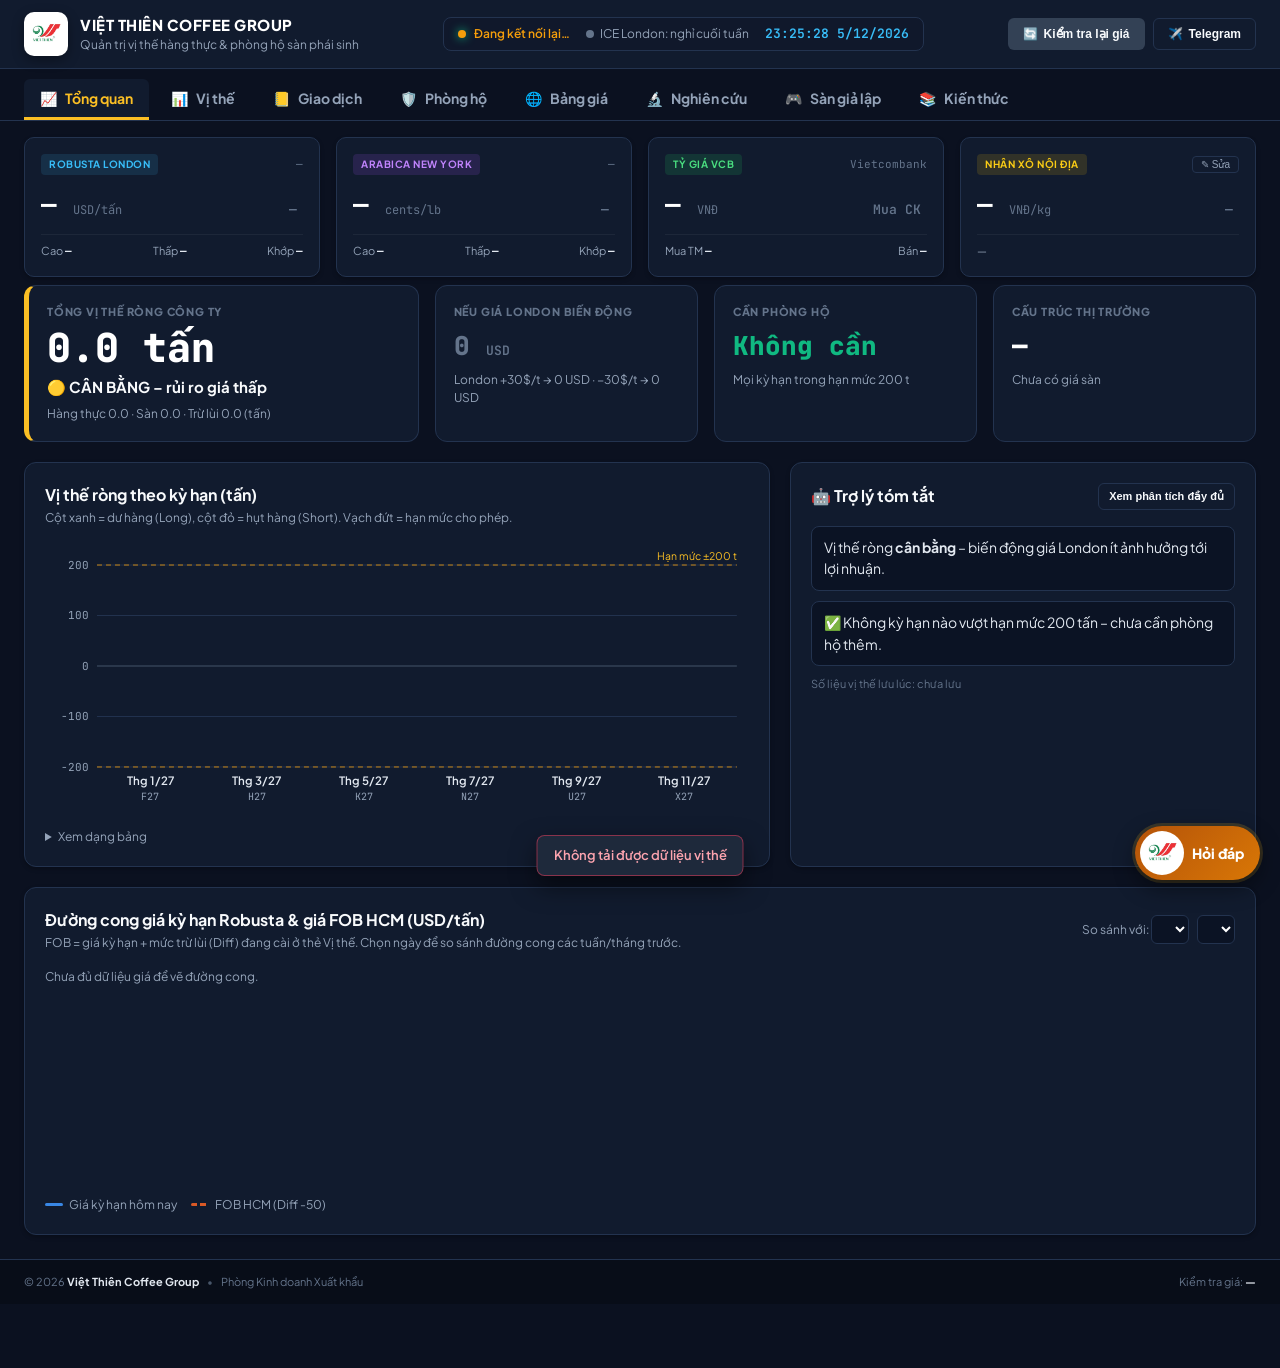
==== commit 5727c6bd: "Biểu đồ thanh OHLC kiểu CQG: máy chủ ghi thanh 5 phút từ giá London/NY, biểu đồ ở Bảng giá và Sàn gi" ====
--- a/app/public/index.html
+++ b/app/public/index.html
@@ -263,6 +263,7 @@
             <div class="title-wrap"><h3 class="section-title">🌐 GIÁ CÀ PHÊ TRỰC TUYẾN SÀN LONDON, NEW YORK, BMF-BRAZIL</h3><p class="section-desc" id="boardSource">Nguồn: giacaphe.com</p></div>
             <div class="board-tools"><a class="btn btn-outline btn-sm" href="https://giacaphe.com/gia-ca-phe-truc-tuyen/" target="_blank" rel="noopener">Mở trang nguồn ↗</a><button class="btn btn-secondary btn-sm" data-recheck>🔄 Kiểm tra lại giá</button></div>
           </div>
+          <div id="boardChart" class="board-chart"></div>
           <div id="boardDomestic"></div>
           <div id="boardClass"></div>
           <div id="boardGrades"></div>
@@ -361,6 +362,7 @@
   <script src="knowledge.js"></script>
   <script src="assistant.js"></script>
   <script src="charts.js"></script>
+  <script src="ohlc.js"></script>
   <script src="simulator.js"></script>
   <script src="app.js"></script>
   <script src="contracts.js"></script>
--- a/app/public/style.css
+++ b/app/public/style.css
@@ -1889,3 +1889,68 @@
   .dt-ana-g { grid-template-columns: repeat(3, 1fr); }
   .dt-tourbtn { width: 100%; min-height: 44px; font-size: 14px; }
 }
+
+/* Sàn giả lập – bố cục theo CQG: tab mã, Buy MKT / Sell MKT ở đầu DOM, Parked, kéo-thả, so sánh, thắng/thua */
+.dt-syms { display: flex; gap: 2px; padding: 4px 4px 0; background: #23262e; overflow-x: auto; scrollbar-width: none; }
+.dt-syms::-webkit-scrollbar { display: none; }
+.dt-syms button { flex: 0 0 auto; display: flex; flex-direction: column; align-items: flex-start; padding: 4px 10px; min-height: 36px; background: #1a1d23; border: 1px solid #3a3f4a; border-bottom: none; border-radius: 4px 4px 0 0; color: var(--dt-dim); font-family: var(--font-mono); font-size: 12.5px; font-weight: 700; cursor: pointer; line-height: 1.15; }
+.dt-syms button small { font-size: 9.5px; font-weight: 500; color: #7c8492; }
+.dt-syms button.on { background: var(--dt-bg); color: #fff; box-shadow: inset 0 2px 0 #f5c518; }
+.dt-chks { display: inline-flex; gap: 8px; flex-wrap: wrap; margin-left: auto; }
+.dt-chks .dt-chk { margin-left: 0; }
+.dt-mktbtns { display: grid; grid-template-columns: 1fr auto 1fr; gap: 6px; align-items: center; padding: 6px 8px; background: var(--dt-panel); border-bottom: 1px solid var(--dt-line); }
+.dt-mktbtns button { min-height: 36px; border-radius: 3px; font-weight: 800; font-family: var(--font-sans); font-size: 13.5px; cursor: pointer; border: 1px solid transparent; }
+.dt-typeind { font-size: 11px; color: #ffe08a; font-family: var(--font-mono); text-align: center; white-space: nowrap; }
+.dt-acts { grid-template-columns: repeat(5, 1fr); }
+.dt-acts .dt-feed { background: #12324f; border-color: #2b6cb0; color: #bfdbfe; }
+.dt-acts .dt-feed.on { background: #1d4ed8; color: #fff; }
+.dt-live { color: #4ade80; }
+.dt-chip.park { background: repeating-linear-gradient(45deg, #4b5563, #4b5563 4px, #374151 4px, #374151 8px); border: 1px dashed #f5c518; }
+.dt-chip.ghost { background: transparent; border: 2px dashed #f5c518; color: #f5c518; cursor: default; }
+.dt-ladder tr.dropt td { box-shadow: inset 0 2px 0 #f5c518, inset 0 -2px 0 #f5c518; }
+.dt-ladder td.c-px { cursor: grab; }
+.dt-ladder td.c-bid, .dt-ladder td.c-ask { cursor: pointer; }
+.dt-cmp { width: 100%; min-width: 620px; border-collapse: collapse; font-size: 11.5px; font-family: var(--font-sans); }
+.dt-cmp th { background: #2a2e37; color: var(--dt-dim); text-align: left; padding: 5px 6px; }
+.dt-cmp td { padding: 5px 6px; border-bottom: 1px solid #2a2e37; vertical-align: top; color: var(--dt-text); line-height: 1.4; }
+.dt-cmp td:first-child { white-space: nowrap; }
+.dt-note a { color: #93c5fd; }
+.dt-hedge { margin-top: 8px; padding: 8px 10px; background: #13202e; border: 1px solid #2b4a6b; border-radius: 4px; }
+.dt-hedge b { color: #fff; }
+.dt-hedge .dt-kv td small { display: block; }
+.dt-orders tfoot td.dt-sum { padding: 7px 8px; background: #1c1f26; color: var(--dt-text); white-space: normal; font-family: var(--font-sans); font-size: 12px; line-height: 1.5; }
+.dt-orders td small { display: block; }
+@media (max-width: 768px) {
+  .dt-syms button { min-height: 42px; padding: 5px 12px; }
+  .dt-mktbtns { grid-template-columns: 1fr 1fr; }
+  .dt-mktbtns .dt-typeind { grid-column: 1 / -1; order: 3; }
+  .dt-mktbtns button { min-height: 48px; font-size: 15px; }
+  .dt-acts { grid-template-columns: repeat(3, 1fr); }
+  .dt-acts .dt-bmkt, .dt-acts .dt-smkt { grid-column: auto; }
+  .dt-chks { margin-left: 0; }
+}
+
+/* ===================== BIỂU ĐỒ THANH OHLC KIỂU CQG ===================== */
+.oh { background: #000; border: 1px solid #2a2a2a; border-radius: 6px; overflow: hidden; color: #d4d4d4; }
+.oh-bar { display: flex; justify-content: space-between; align-items: center; gap: 6px; padding: 5px 6px; background: #141414; border-bottom: 1px solid #2a2a2a; flex-wrap: wrap; }
+.oh-tfs, .oh-tools { display: flex; gap: 3px; flex-wrap: wrap; }
+.oh-bar button { min-width: 34px; min-height: 30px; padding: 2px 8px; background: #1f1f1f; color: #bdbdbd; border: 1px solid #333; border-radius: 3px; font-family: var(--font-mono); font-size: 12px; font-weight: 700; cursor: pointer; }
+.oh-bar button.on { background: #f5c518; color: #111; border-color: #f5c518; }
+.oh-info { min-height: 22px; padding: 3px 8px; font-family: var(--font-mono); font-size: 11.5px; color: #a3a3a3; background: #0a0a0a; border-bottom: 1px solid #1f1f1f; }
+.oh-info b { color: #e5e5e5; font-weight: 600; } .oh-info .up { color: #1ed37f; } .oh-info .dn { color: #e5484d; } .oh-note { color: #fcd34d; font-family: var(--font-sans); }
+.oh-wrap { position: relative; }
+.oh-cv { display: block; width: 100%; touch-action: pan-y; cursor: crosshair; }
+.oh-empty { position: absolute; inset: 0; display: grid; place-items: center; padding: 20px; text-align: center; color: #fcd34d; font-size: 13px; font-family: var(--font-sans); }
+.oh-empty[hidden] { display: none; }
+.oh-tbl { padding: 6px 8px; background: #0a0a0a; border-top: 1px solid #1f1f1f; font-size: 12px; }
+.oh-tbl summary { cursor: pointer; color: #9ca3af; }
+.oh-tbl table { margin-top: 6px; }
+.board-chart { margin-bottom: 18px; }
+.oh-head { display: flex; justify-content: space-between; align-items: center; gap: 10px; flex-wrap: wrap; margin-bottom: 4px; }
+.oh-head select { width: auto; min-width: 220px; }
+.dt-chartcard { padding: 8px; }
+.dt-chartcard h4 { padding: 2px 4px; }
+@media (max-width: 768px) {
+  .oh-bar button { min-width: 40px; min-height: 40px; font-size: 13px; }
+  .oh-head select { min-width: 0; width: 100%; }
+}
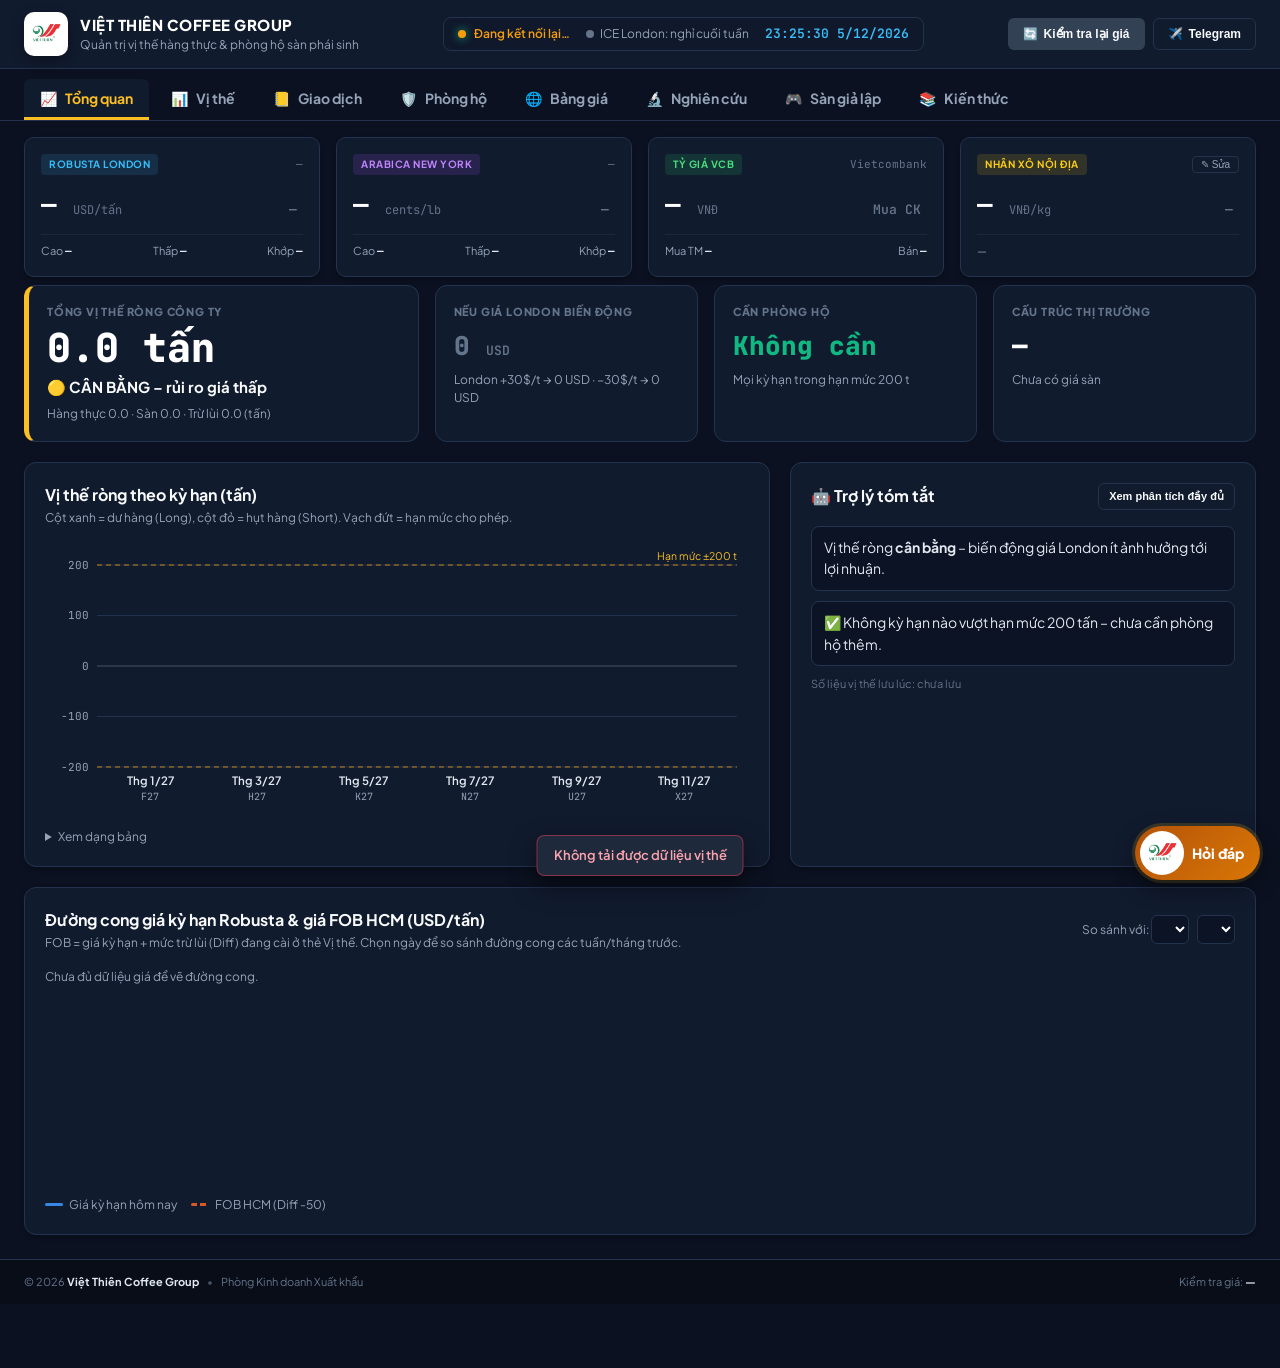
==== commit 8f04dfd7: "Sàn giả lập: giao diện điện thoại giống app CQG Mobile - Đủ các thanh như app CQG: đầu mã (vuốt đổi " ====
--- a/app/public/index.html
+++ b/app/public/index.html
@@ -364,6 +364,7 @@
   <script src="charts.js"></script>
   <script src="ohlc.js"></script>
   <script src="simulator.js"></script>
+  <script src="simulator_m.js"></script>
   <script src="app.js"></script>
   <script src="contracts.js"></script>
   <script src="grades.js"></script>
--- a/app/public/style.css
+++ b/app/public/style.css
@@ -1954,3 +1954,172 @@
   .oh-bar button { min-width: 40px; min-height: 40px; font-size: 13px; }
   .oh-head select { min-width: 0; width: 100%; }
 }
+
+/* ===================== SÀN GIẢ LẬP – GIAO DIỆN APP CQG TRÊN ĐIỆN THOẠI ===================== */
+.cm-launch { display: flex; flex-direction: column; gap: 10px; }
+.cm-open { min-height: 56px; border: none; border-radius: 12px; background: #1ed37f; color: #052e16; font-size: 17px; font-weight: 800; cursor: pointer; font-family: var(--font-sans); }
+.cm-alt { min-height: 44px; border: 1px solid var(--border-color); border-radius: 10px; background: transparent; color: var(--text-secondary); font-family: var(--font-sans); cursor: pointer; }
+.cm-overlay[hidden] { display: none !important; }
+.cm-overlay { position: fixed; inset: 0; z-index: 1400; background: #000; display: block; opacity: 1; pointer-events: auto; backdrop-filter: none; padding: env(safe-area-inset-top) 0 0; }
+.cm-desk { display: flex; flex-direction: column; gap: 10px; align-items: center; }
+.cm-desk .dt-banner { width: 100%; }
+.cm-phone { width: 390px; height: 820px; border: 10px solid #1c1c1e; border-radius: 36px; overflow: hidden; background: #000; box-shadow: 0 20px 50px rgba(0, 0, 0, 0.6); }
+body.cm-on { overflow: hidden; }
+body.cm-on .tab-bar, body.cm-on .as-fab { display: none !important; }
+.cm { position: relative; height: 100%; display: flex; flex-direction: column; background: #000; color: #e5e5e5; font-family: -apple-system, "SF Pro Text", var(--font-sans); font-size: 14px; overflow: hidden; }
+.cm .up { color: #1ed37f; } .cm .dn { color: #ff5a5f; }
+.cm button { font-family: inherit; cursor: pointer; }
+.cm-simtag { text-align: center; font-size: 9.5px; letter-spacing: 1px; color: #f5c518; background: #1a1505; padding: 1px 0; }
+.cm-hd { display: grid; grid-template-columns: 52px 1fr 52px; align-items: center; padding: 6px 8px 4px; }
+.cm-back, .cm-hdact { width: 44px; height: 44px; border-radius: 50%; border: none; background: #1c1c1e; color: #fff; font-size: 26px; line-height: 1; }
+.cm-hdact { font-size: 18px; }
+.cm-title { text-align: center; min-width: 0; }
+.cm-syms { display: flex; justify-content: center; align-items: baseline; gap: 12px; white-space: nowrap; overflow: hidden; }
+.cm-syms b { font-size: 20px; font-weight: 600; color: #fff; }
+.cm-syms .dim { background: none; border: none; color: #5c5c60; font-size: 20px; padding: 0; }
+.cm-desc { font-size: 12.5px; color: #a1a1aa; margin-top: 1px; white-space: nowrap; overflow: hidden; text-overflow: ellipsis; }
+.cm-status { display: grid; grid-template-columns: 1.25fr 0.85fr 1fr; background: #0d0d0d; border-top: 1px solid #222; font-size: 11.5px; }
+.cm-status > div { padding: 4px 7px; border-right: 1px solid #262626; min-width: 0; }
+.cm-status > div:last-child { border-right: none; }
+.cm-status .c1 > div { display: flex; justify-content: space-between; gap: 6px; color: #a1a1aa; }
+.cm-status .c1 b { color: #d4d4d8; font-weight: 600; }
+.cm-status .c2 { display: flex; flex-direction: column; align-items: center; } .cm-status .c2 span { font-size: 9.5px; color: #a1a1aa; letter-spacing: .3px; } .cm-status .c2 b { color: #e5e5e5; }
+.cm-status .c3 { display: flex; flex-direction: column; color: #d4d4d8; overflow: hidden; } .cm-status .c3 span { white-space: nowrap; overflow: hidden; text-overflow: ellipsis; }
+.cm-status .c3 span + span { color: #a1a1aa; }
+.cm-range { height: 3px; background: #e5484d; } .cm-range span { display: block; height: 100%; background: #1ed37f; }
+.cm-coach { font-size: 11.5px; padding: 4px 10px; background: #2a2410; color: #fde68a; white-space: nowrap; overflow: hidden; text-overflow: ellipsis; cursor: pointer; }
+.cm-coach.ok { background: #102a1a; color: #86efac; }
+.cm-tabs { display: flex; gap: 22px; padding: 10px 14px 0; overflow-x: auto; scrollbar-width: none; border-bottom: 1px solid #1f1f1f; flex: 0 0 auto; }
+.cm-tabs::-webkit-scrollbar { display: none; }
+.cm-tabs button { background: none; border: none; border-bottom: 3px solid transparent; color: #8e8e93; font-size: 16px; padding: 0 0 8px; white-space: nowrap; letter-spacing: .3px; }
+.cm-tabs button.on { color: #fff; border-bottom-color: #fff; }
+.cm-body { flex: 1 1 auto; min-height: 0; overflow-y: auto; position: relative; }
+.cm-pane { display: none; }
+.cm[data-tab="chart"] .cm-pane[data-pane="chart"] { display: flex; flex-direction: column; height: 100%; }
+.cm[data-tab="hot"] .cm-pane[data-pane="hot"], .cm[data-tab="tkt"] .cm-pane[data-pane="tkt"], .cm[data-tab="orders"] .cm-pane[data-pane="orders"], .cm[data-tab="pos"] .cm-pane[data-pane="pos"], .cm[data-tab="mb"] .cm-pane[data-pane="mb"], .cm[data-tab="detail"] .cm-pane[data-pane="detail"] { display: block; }
+.cm[data-tab="orders"] .cm-pane[data-pane="orders"] { display: flex; flex-direction: column; min-height: 100%; }
+/* Biểu đồ + cột nút giao dịch */
+.cm-ctool { display: flex; align-items: center; gap: 2px; padding: 6px 6px; flex: 0 0 auto; }
+.cm-ctool button { min-width: 38px; min-height: 36px; background: none; border: none; color: #a1a1aa; font-size: 15px; border-radius: 6px; }
+.cm-ctool button.on { color: #4da3ff; } .cm-ctool .tf { color: #e5e5e5; font-size: 15px; }
+.cm-ctool .cm-wide { display: none; font-size: 14px; color: #e5e5e5; }
+.cm-nobtns .cm-ctool .cm-wide { display: inline-block; }
+.cm-cbody { display: flex; gap: 6px; flex: 1 1 auto; min-height: 0; padding: 0 6px 6px; }
+.cm-chart { flex: 1 1 auto; min-width: 0; }
+.cm-chart.oh { border: none; border-radius: 0; }
+.cm-chart .oh-tbl { display: none; }
+.cm-tbtns { flex: 0 0 120px; display: flex; flex-direction: column; gap: 6px; }
+.cm-tbtns[hidden] { display: none; }
+.cm-tbtns button { border: none; border-radius: 7px; min-height: 44px; font-size: 13px; font-weight: 600; line-height: 1.15; padding: 4px; }
+.cm-tbtns button b { display: block; font-size: 22px; font-weight: 700; }
+.cm-tbtns .buy, .cm .buy { background: #5fd68f; color: #0b2414; } .cm-tbtns .sell, .cm .sell { background: #dc4d4d; color: #2a0707; }
+.cm-tbtns .big { min-height: 52px; font-size: 13.5px; }
+.cm-vinfo { background: #1c1c1e; border-radius: 4px; text-align: center; font-size: 12px; padding: 2px 0; color: #e5e5e5; }
+.cm-qty { display: grid; grid-template-columns: 1fr 1.2fr 1fr; align-items: center; background: #1c1c1e; border-radius: 8px; min-height: 52px; }
+.cm-qty button { background: none !important; color: #8e8e93 !important; font-size: 26px !important; min-height: 48px; }
+.cm-qty div { text-align: center; } .cm-qty div b { display: block; font-size: 24px; color: #fff; } .cm-qty div small { font-size: 10.5px; color: #8e8e93; }
+.cm-qty.sm { min-height: 44px; } .cm-qty.sm div b { font-size: 18px; }
+.cm-2 { display: grid; grid-template-columns: 1fr 1fr; gap: 6px; }
+.cm-2 button { background: #2c2c2e; color: #a1a1aa; font-size: 18px; min-height: 52px; }
+.cm-2 button.on { background: #f5c518; color: #111; }
+.cm-chart .oh-legend { position: absolute; top: 8px; left: 8px; font-size: 13px; color: #e5e5e5; pointer-events: none; }
+/* HOT */
+.cm-hotbar { display: grid; grid-template-columns: repeat(4, minmax(0, 1fr)); gap: 6px; padding: 8px; position: sticky; top: 0; background: #000; z-index: 2; }
+.cm-hotbar .cm-qty { grid-column: span 2; }
+.cm-hotbar > button { min-height: 40px; padding: 0 4px; border: none; border-radius: 7px; background: #2c2c2e; color: #e5e5e5; font-weight: 600; font-size: 13px; }
+.cm-hotbar .buy, .cm-hotbar .sell { min-height: 44px; }
+.cm-domwrap { padding: 0 6px 10px; }
+.cm-dom { width: 100%; border-collapse: collapse; table-layout: fixed; font-family: "JetBrains Mono", monospace; font-size: 14px; }
+.cm-dom th { color: #8e8e93; font-size: 11px; padding: 4px 0; font-family: -apple-system, var(--font-sans); position: sticky; top: var(--hb, 110px); z-index: 1; background: #000; }
+.cm-dom td { height: 34px; text-align: center; border-bottom: 1px solid #1a1a1a; overflow: hidden; white-space: nowrap; }
+.cm-dom .c-vol { display: none; }
+.cm-dom td.c-buy, .cm-dom td.c-sell { background: #111; cursor: pointer; }
+.cm-dom td.c-bid { background: #0f3a63; color: #a8d4ff; cursor: pointer; } .cm-dom td.c-ask { background: #5a1a20; color: #ffb3b8; cursor: pointer; }
+.cm-dom td.c-bid:empty, .cm-dom td.c-ask:empty { background: #0b0b0b; }
+.cm-dom td.c-px { background: #1c1c1e; color: #fff; font-weight: 700; position: relative; }
+.cm-dom tr.last td.c-px { background: #f5c518; color: #111; }
+.cm-dom td.c-px em { font-style: normal; font-size: 9px; position: absolute; top: 3px; left: 3px; padding: 0 2px; border-radius: 2px; }
+.cm-dom td.c-px em.h { background: #15803d; color: #fff; } .cm-dom td.c-px em.l { background: #b91c1c; color: #fff; } .cm-dom td.c-px em.a { left: auto; right: 3px; color: #f5c518; }
+.cm-dom .dt-chip { font-size: 13px; padding: 3px 4px 3px 8px; }
+/* Phiếu lệnh TKT */
+.cm-pane[data-pane="tkt"] { padding: 10px 14px 16px; }
+.cm-bs { display: grid; grid-template-columns: 1fr 1fr; background: #1c1c1e; border-radius: 8px; overflow: hidden; margin-bottom: 10px; }
+.cm-bs button { min-height: 50px; border: none; background: none; color: #a1a1aa; font-size: 20px; }
+.cm-bs button.on.buy { background: #5fd68f; color: #0b2414; } .cm-bs button.on.sell { background: #dc4d4d; color: #2a0707; }
+.cm-tkrow { display: grid; grid-template-columns: 0.95fr 1.45fr; gap: 10px; margin-bottom: 10px; }
+.cm-box { border: 1px solid #3a3a3c; border-radius: 6px; overflow: hidden; text-align: center; background: #000; }
+.cm-box .v { font-size: 28px; color: #fff; padding-top: 4px; } .cm-box small { display: block; font-size: 12px; color: #8e8e93; padding-bottom: 4px; }
+.cm-box.px.follow { background: #8a8a2a; } .cm-box.px.follow small { color: #f4f4c0; }
+.cm-pm { display: flex; border-top: 1px solid #3a3a3c; background: #1c1c1e; }
+.cm-pm button { flex: 1; min-height: 48px; border: none; border-right: 1px solid #3a3a3c; background: none; color: #a1a1aa; font-size: 26px; }
+.cm-pm button:last-child { border-right: none; }
+.cm-tkrow2 { display: grid; grid-template-columns: 0.55fr 1.45fr; gap: 10px; margin-bottom: 10px; }
+.cm-type { min-height: 52px; border: none; border-radius: 6px; background: #2c2c2e; color: #e5e5e5; font-size: 22px; }
+.cm-stl, .cm-gtd { display: grid; grid-template-columns: 52px 1fr 52px; align-items: center; background: #1c1c1e; border-radius: 6px; min-height: 52px; border: none; color: #e5e5e5; }
+.cm-gtd { display: flex; flex-direction: column; justify-content: center; } .cm-gtd b { font-size: 16px; min-height: 18px; } .cm-gtd small, .cm-stl small { font-size: 12px; color: #8e8e93; }
+.cm-stl button { background: none; border: none; color: #8e8e93; font-size: 26px; min-height: 48px; } .cm-stl div { text-align: center; } .cm-stl div b { display: block; font-size: 18px; min-height: 20px; }
+.cm-stl.off { opacity: 0.45; }
+.cm-quick { display: grid; grid-template-columns: repeat(3, 1fr); gap: 2px; border-radius: 6px 6px 0 0; overflow: hidden; }
+.cm-quick button { min-height: 66px; border: none; text-align: left; padding: 8px 10px; font-size: 18px; line-height: 1.25; }
+.cm-quick.buy button { background: #50b874; color: #04150a; } .cm-quick.sell button { background: #c94444; color: #1f0404; }
+.cm-place { width: 100%; min-height: 78px; border: none; border-radius: 0 0 6px 6px; margin-top: 2px; text-align: left; padding: 8px 12px; font-size: 22px; line-height: 1.25; }
+.cm-place.buy { background: #50b874; color: #04150a; } .cm-place.sell { background: #c94444; color: #1f0404; }
+.cm-hint { font-size: 12px; color: #8e8e93; line-height: 1.5; margin: 12px 2px 0; }
+/* Các lệnh / trạng thái / M & B / chi tiết */
+.cm-seg { display: grid; grid-template-columns: repeat(4, 1fr); background: #1c1c1e; border-radius: 10px; margin: 10px 14px; padding: 2px; }
+.cm-seg button { min-height: 40px; border: none; border-radius: 8px; background: none; color: #e5e5e5; font-size: 15px; }
+.cm-seg button.on { background: #48484a; }
+.cm-list { padding: 0 12px 12px; }
+.cm-empty { text-align: center; color: #8e8e93; font-size: 26px; padding: 80px 10px; line-height: 1.3; }
+.cm-foot2 { display: grid; grid-template-columns: 1fr 1fr; gap: 12px; padding: 10px 14px; margin-top: auto; }
+.cm-foot2 button { min-height: 52px; border: none; border-radius: 12px; background: #1c1c1e; color: #e5e5e5; font-size: 17px; }
+.cm-card { background: #111; border: 1px solid #262626; border-radius: 10px; padding: 10px 12px; margin-bottom: 8px; }
+.cm-card.sel { border-color: #4da3ff; }
+.cm-card .r1 { display: flex; gap: 8px; align-items: center; flex-wrap: wrap; font-size: 15px; } .cm-card .r1 span { color: #a1a1aa; }
+.cm-card .r1 .st { margin-left: auto; padding: 2px 8px; border-radius: 999px; font-size: 11.5px; background: #3a3a3c; color: #fff; }
+.cm-card .st-working, .cm-card .st-partial { background: #1d4ed8 !important; } .cm-card .st-filled { background: #15803d !important; } .cm-card .st-rejected { background: #b91c1c !important; } .cm-card .st-parked { background: #6b7280 !important; }
+.cm-card .r2 { font-size: 12.5px; color: #8e8e93; margin-top: 4px; line-height: 1.45; }
+.cm-card .r3 { display: flex; gap: 6px; margin-top: 8px; flex-wrap: wrap; }
+.cm-card .r3 button { flex: 1; min-height: 42px; border: none; border-radius: 8px; background: #2c2c2e; color: #e5e5e5; font-size: 14px; }
+.cm-card .r3 button.dn { background: #4a1414; color: #ffb3b8; }
+.cm-sum { display: grid; grid-template-columns: 1fr 1fr; gap: 8px; margin-top: 6px; }
+.cm-sum div { background: #111; border: 1px solid #262626; border-radius: 10px; padding: 8px 10px; } .cm-sum span { display: block; font-size: 11.5px; color: #8e8e93; } .cm-sum b { font-family: "JetBrains Mono", monospace; font-size: 14px; }
+.cm-mbh { font-size: 12.5px; color: #8e8e93; padding: 10px 2px 6px; }
+.cm-tbl { width: 100%; border-collapse: collapse; font-family: "JetBrains Mono", monospace; font-size: 15px; }
+.cm-tbl td { padding: 7px 4px; border-bottom: 1px solid #1a1a1a; } .cm-tbl td:last-child { text-align: right; color: #a1a1aa; }
+.cm-dh { padding: 14px 2px 6px; } .cm-dh small { color: #8e8e93; font-size: 12.5px; } .cm-dh div { font-size: 24px; color: #fff; margin-top: 2px; }
+.cm-kv { display: flex; justify-content: space-between; gap: 12px; padding: 13px 2px; border-bottom: 1px solid #262626; font-size: 16px; } .cm-kv span { color: #8e8e93; } .cm-kv b { text-align: right; font-weight: 500; color: #fff; }
+/* Chân, thanh dưới, bảng kéo lên, thông báo */
+.cm-free { text-align: center; font-size: 12.5px; color: #8e8e93; background: #1c1c1e; padding: 7px 0; flex: 0 0 auto; }
+.cm-bnav { display: grid; grid-template-columns: repeat(5, 1fr); margin: 8px 16px calc(8px + env(safe-area-inset-bottom)); background: #1c1c1e; border-radius: 34px; padding: 6px; flex: 0 0 auto; }
+.cm-bnav button { min-height: 50px; border: none; background: none; color: #e5e5e5; font-size: 19px; font-weight: 700; border-radius: 28px; }
+.cm-bnav button:first-child { background: #2c2c2e; } .cm-grid { font-size: 22px; }
+.cm-sheet { position: absolute; inset: 0; z-index: 20; }
+.cm-sheet[hidden] { display: none; }
+.cm-shbg { position: absolute; inset: 0; background: rgba(0, 0, 0, 0.55); }
+.cm-shbox { position: absolute; left: 0; right: 0; bottom: 0; max-height: 80%; overflow-y: auto; background: #1c1c1e; border-radius: 16px 16px 0 0; padding: 12px 14px calc(16px + env(safe-area-inset-bottom)); }
+.cm-sheet.pop .cm-shbg { background: transparent; }
+.cm-sheet.pop .cm-shbox { top: 152px; left: 8px; right: auto; bottom: auto; width: 250px; border-radius: 6px; padding: 4px 0; background: #2c2c2e; box-shadow: 0 10px 30px rgba(0, 0, 0, 0.6); }
+.cm-sheet > .cm-sh { position: absolute; left: 0; right: 0; bottom: 0; background: #1c1c1e; border-radius: 16px 16px 0 0; padding: 14px; }
+.cm-sh h4 { margin: 0 0 10px; color: #fff; font-size: 17px; } .cm-sh h4 small { color: #8e8e93; font-weight: 400; font-size: 12px; }
+.cm-menu button { display: block; width: 100%; text-align: left; padding: 10px 16px; background: none; border: none; color: #fff; font-size: 16px; min-height: 42px; }
+.cm-menu button[disabled] { color: #6b6b70; } .cm-mh { padding: 8px 16px 2px; color: #8e8e93; font-size: 13px; }
+.cm-row { display: flex; gap: 8px; margin-top: 10px; flex-wrap: wrap; }
+.cm-row button { flex: 1 1 40%; min-height: 48px; border: none; border-radius: 10px; background: #2c2c2e; color: #fff; font-size: 15px; }
+.cm-row button.dn { background: #4a1414; color: #ffb3b8; }
+.cm-conf { font-size: 18px; line-height: 1.5; color: #fff; }
+.cm-symrow { display: grid; grid-template-columns: 80px 1fr auto; grid-template-rows: auto auto; gap: 0 8px; width: 100%; text-align: left; background: none; border: none; border-bottom: 1px solid #2c2c2e; padding: 10px 2px; color: #fff; }
+.cm-symrow span { grid-row: 2; grid-column: 1 / 3; font-size: 12px; color: #8e8e93; } .cm-symrow small { grid-row: 2; grid-column: 3; text-align: right; }
+.cm-symrow.on b:first-child { color: #f5c518; }
+.cm-lb { display: flex; flex-direction: column; gap: 6px; color: #a1a1aa; font-size: 13px; margin-top: 8px; }
+.cm-sel { min-height: 46px; background: #2c2c2e; color: #fff; border: 1px solid #3a3a3c; border-radius: 10px; padding: 0 10px; font-size: 16px; }
+.cm-brief { font-size: 13px; color: #c7c7cc; line-height: 1.5; margin: 8px 0; }
+.cm-guide { padding-left: 18px; display: flex; flex-direction: column; gap: 8px; font-size: 14px; line-height: 1.5; color: #d4d4d8; } .cm-guide b { color: #fff; }
+.cm-call { margin-top: 8px; padding: 8px 10px; border-radius: 8px; background: #4a1414; color: #ffb3b8; font-weight: 700; }
+.cm-toast { position: absolute; left: 10px; right: 10px; top: 10px; z-index: 15; padding: 9px 12px; border-radius: 12px; background: rgba(44, 44, 46, 0.97); color: #fff; font-size: 13px; line-height: 1.35; box-shadow: 0 8px 24px rgba(0, 0, 0, 0.55); cursor: pointer; display: -webkit-box; -webkit-line-clamp: 3; -webkit-box-orient: vertical; overflow: hidden; animation: cmToastIn 0.18s ease-out; }
+@keyframes cmToastIn { from { transform: translateY(-12px); opacity: 0; } }
+.cm-toast[hidden] { display: none; } .cm-toast.bad { background: rgba(127, 29, 29, 0.97); } .cm-toast.warn { background: rgba(113, 63, 18, 0.97); } .cm-toast.ok { background: rgba(20, 83, 45, 0.97); }
+.cm-hiddenclose { position: absolute; width: 1px; height: 1px; opacity: 0; pointer-events: none; }
+.dt-bnbtns { display: inline-flex; gap: 6px; flex-wrap: wrap; }
+.dt-layoutbtn { background: #1c1c1e; color: #fff; border: 1px solid #4b5563; border-radius: 4px; padding: 7px 12px; font-weight: 700; cursor: pointer; font-family: var(--font-sans); font-size: 12.5px; min-height: 34px; }
+@media (max-width: 768px) { .dt-layoutbtn { width: 100%; min-height: 44px; } }
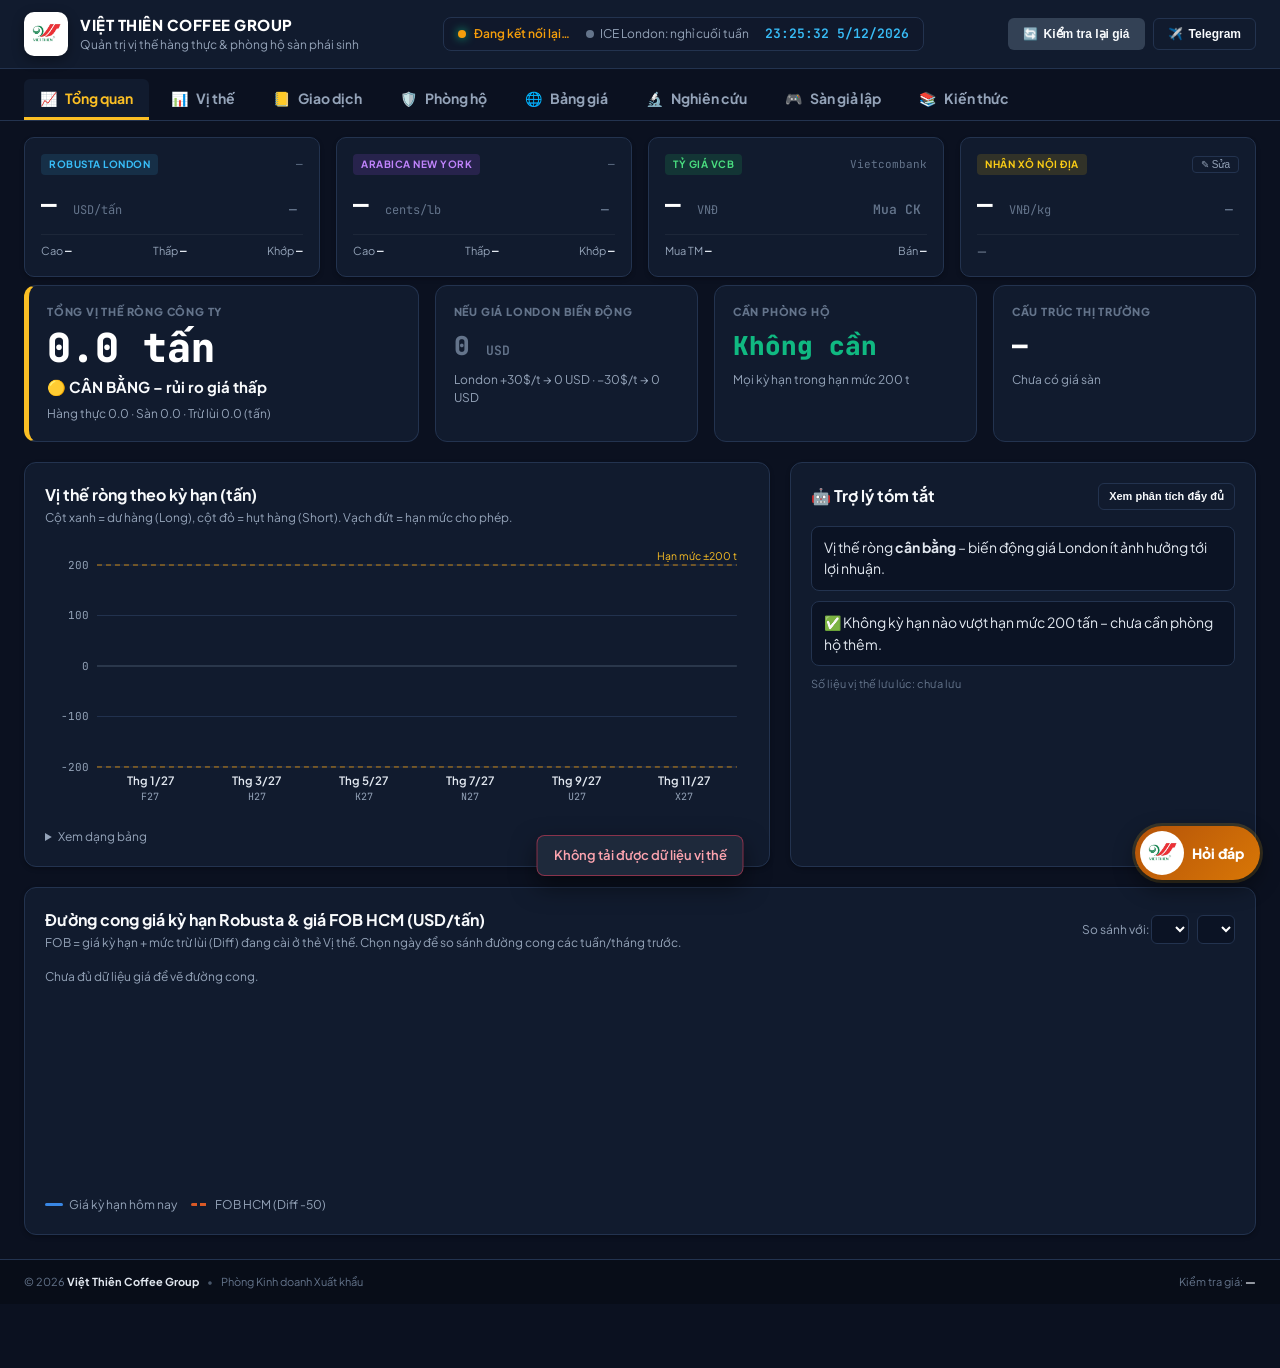
==== commit 4c39ecd6: "Sàn giả lập: giao diện máy tính kiểu CQG Desktop + máy tính giá FOB/CIF - Máy tính mặc định bố cục C" ====
--- a/app/public/index.html
+++ b/app/public/index.html
@@ -365,6 +365,7 @@
   <script src="ohlc.js"></script>
   <script src="simulator.js"></script>
   <script src="simulator_m.js"></script>
+  <script src="simulator_d.js"></script>
   <script src="app.js"></script>
   <script src="contracts.js"></script>
   <script src="grades.js"></script>
--- a/app/public/style.css
+++ b/app/public/style.css
@@ -2123,3 +2123,193 @@
 .dt-bnbtns { display: inline-flex; gap: 6px; flex-wrap: wrap; }
 .dt-layoutbtn { background: #1c1c1e; color: #fff; border: 1px solid #4b5563; border-radius: 4px; padding: 7px 12px; font-weight: 700; cursor: pointer; font-family: var(--font-sans); font-size: 12.5px; min-height: 34px; }
 @media (max-width: 768px) { .dt-layoutbtn { width: 100%; min-height: 44px; } }
+
+/* ===================== SÀN GIẢ LẬP – GIAO DIỆN MÁY TÍNH KIỂU CQG DESKTOP ===================== */
+.cd-host { container-type: inline-size; }
+.cd { --cd-bg: #15171b; --cd-panel: #24272d; --cd-head: #2e3238; --cd-line: #3a3f47; --cd-tx: #d9dce1; --cd-dim: #8b919a; --cd-blue: #1a96d4; --cd-red: #c4392c; --cd-green: #43a047; --cd-cyan: #00bcd4;
+  --dt-buy: #1a73c9; --dt-sell: #c4392c; --dt-dim: #8b919a; --dt-text: #d9dce1;
+  position: relative; display: flex; flex-direction: column; gap: 4px; height: 760px; padding: 4px; border-radius: 6px; overflow: hidden;
+  background: var(--cd-bg); color: var(--cd-tx); font: 13px/1.3 "Segoe UI", Roboto, var(--font-sans), sans-serif; }
+.cd.cd-full { position: fixed; inset: 0; z-index: 1300; border-radius: 0; height: auto; }
+body.cd-fullon { overflow: hidden; }
+.cd .up { color: #4cd964; } .cd .dn { color: #ff6b5e; }
+.cd-grow { flex: 1 1 auto; min-width: 0; }
+.cd-dim { color: var(--cd-dim); font-weight: 400; font-size: 12px; }
+.cd button { font-family: inherit; }
+/* Thanh trên */
+.cd-top { flex: 0 0 auto; display: flex; align-items: center; gap: 8px; height: 38px; padding: 0 8px; background: #1b1d21; border: 1px solid var(--cd-line); border-radius: 3px; white-space: nowrap; overflow-x: auto; scrollbar-width: none; }
+.cd-logo { font-weight: 800; font-size: 16px; letter-spacing: 0.4px; color: #fff; } .cd-logo b { color: var(--cd-red); margin-left: 3px; }
+.cd-demo { display: inline-flex; align-items: center; border: 1px solid #555b63; border-radius: 3px; padding-left: 8px; font-weight: 700; font-size: 12px; color: #cfd3d8; overflow: hidden; }
+.cd-demo b { margin-left: 8px; padding: 3px 9px; background: var(--cd-green); color: #fff; cursor: pointer; }
+.cd-clock { font-variant-numeric: tabular-nums; color: #cfd3d8; } .cd-live { color: #5fe08a; font-weight: 700; font-size: 12px; }
+.cd-tb { height: 28px; padding: 0 10px; background: #2e3238; color: #e6e6e6; border: 1px solid #444a52; border-radius: 3px; cursor: pointer; font-size: 12.5px; }
+.cd-tb:hover { background: #3a3f47; } .cd-tb.on { background: #12485f; border-color: var(--cd-cyan); color: #fff; }
+.cd-lesson { max-width: 260px; }
+.cd-user { color: #cfd3d8; font-size: 12.5px; }
+.cd-ps { display: inline-flex; gap: 10px; padding: 3px 10px; border: 1px solid #555b63; border-radius: 3px; font-size: 12.5px; color: #cfd3d8; } .cd-ps b { color: #fff; }
+.cd-coachw { flex: 0 0 auto; max-height: 34%; overflow: auto; background: #2a2614; border: 1px solid #6b5a12; border-radius: 3px; padding: 4px 10px; font-size: 12.5px; }
+.cd-coachw summary { cursor: pointer; padding: 3px 0; } .cd-coachw .dt-coach { background: transparent; } .cd-coachw .dt-brief { margin: 4px 0; color: #e8dcb0; }
+/* Lưới chính */
+.cd-main { flex: 1 1 auto; min-height: 0; display: grid; grid-template-columns: 34px minmax(300px, 380px) minmax(360px, 1fr) minmax(330px, 430px); grid-template-rows: minmax(0, 1fr); gap: 4px; }
+.cd-rail { display: flex; flex-direction: column; align-items: center; gap: 4px; padding: 4px 0; background: #1b1d21; border: 1px solid var(--cd-line); border-radius: 3px; }
+.cd-rail button { width: 28px; height: 28px; background: transparent; border: none; border-radius: 4px; color: var(--cd-dim); font-size: 15px; cursor: pointer; }
+.cd-rail button:hover { background: #2e3238; color: #fff; }
+.cd-col { display: flex; flex-direction: column; gap: 4px; min-height: 0; min-width: 0; }
+.cd-w { display: flex; flex-direction: column; min-height: 0; min-width: 0; overflow: hidden; background: var(--cd-panel); border: 1px solid var(--cd-line); border-radius: 3px; }
+.cd-w.cd-hl { animation: cdHl 1.2s ease-out; } @keyframes cdHl { from { box-shadow: 0 0 0 2px var(--cd-cyan); } }
+.cd-wh { flex: 0 0 auto; display: flex; align-items: center; gap: 6px; height: 30px; padding: 0 8px; background: var(--cd-head); border-bottom: 1px solid var(--cd-line); color: #fff; font-weight: 600; white-space: nowrap; }
+.cd-wt { overflow: hidden; text-overflow: ellipsis; }
+.cd-dot { flex: 0 0 auto; width: 8px; height: 8px; border-radius: 50%; background: var(--cd-cyan); }
+.cd-wf { flex: 0 0 auto; display: flex; align-items: center; gap: 6px; height: 32px; padding: 0 6px; background: #1d1f23; border-top: 1px solid var(--cd-line); font-size: 12px; white-space: nowrap; overflow: hidden; }
+.cd-ib { background: transparent; border: none; color: #cfd3d8; font-size: 14px; cursor: pointer; padding: 2px 6px; border-radius: 3px; }
+.cd-ib:hover { background: #3a3f47; color: #fff; } .cd-ib.on { color: var(--cd-cyan); }
+.cd-sel { height: 28px; min-width: 0; padding: 0 4px; background: #2e3238; color: #e6e6e6; border: 1px solid #444a52; border-radius: 2px; font-size: 12px; }
+.cd-sel:disabled { opacity: 0.5; cursor: not-allowed; }
+.cd-in { width: 100%; min-width: 0; height: 28px; padding: 0 6px; background: #15171b; color: #fff; border: 1px solid #444a52; border-radius: 2px; font-size: 13px; font-variant-numeric: tabular-nums; }
+.cd-in:focus, .cd-sel:focus { outline: 1px solid var(--cd-cyan); }
+.cd-in.follow { color: #7fd3ff; }
+.cd-sb { height: 26px; padding: 0 8px; background: #2e3238; color: #e6e6e6; border: 1px solid #444a52; border-radius: 2px; font-size: 12px; cursor: pointer; white-space: nowrap; }
+.cd-sb:hover { background: #3a3f47; } .cd-sb.big, .cd-qb.big { height: 36px; padding: 0 18px; font-size: 13.5px; }
+.cd-sb.buy { background: #17456d; border-color: #2a6ea5; } .cd-sb.sell { background: #5c211c; border-color: #93362d; }
+.cd-row { display: flex; gap: 8px; flex-wrap: wrap; margin-top: 10px; }
+.cd-tabs { padding: 0; gap: 0; } .cd-tabs > button { height: 30px; padding: 0 12px; background: transparent; border: none; border-right: 1px solid var(--cd-line); color: var(--cd-dim); font-weight: 600; cursor: pointer; white-space: nowrap; }
+.cd-tabs > button.on { background: var(--cd-panel); color: #fff; } .cd-tabs > button:hover { color: #fff; }
+.cd-badge { display: inline-block; min-width: 16px; padding: 0 4px; border-radius: 8px; background: var(--cd-cyan); color: #04232a; font-size: 11px; text-align: center; } .cd-badge.dn { background: #ff6b5e; color: #2a0505; }
+/* HOT */
+.cd-sub { flex: 0 0 auto; display: flex; align-items: center; gap: 6px; height: 26px; padding: 0 8px; border-bottom: 1px solid var(--cd-line); color: var(--cd-dim); font-size: 12px; white-space: nowrap; overflow: hidden; } .cd-sub b { font-weight: 700; }
+.cd-hotbody { flex: 1 1 auto; min-height: 0; display: grid; grid-template-columns: minmax(0, 1fr) 128px; grid-template-rows: minmax(0, 1fr); }
+.cd-ladder { min-height: 0; overflow: hidden; background: #0c0c0d; outline: none; }
+.cd-ladder:focus { box-shadow: inset 0 0 0 1px var(--cd-cyan); }
+.cd-ladder table { width: 100%; border-collapse: collapse; table-layout: fixed; font: 600 15px/1 "Segoe UI", Arial, sans-serif; font-variant-numeric: tabular-nums; }
+.cd-ladder td { height: 24px; padding: 0 5px; border-bottom: 1px solid rgba(0, 0, 0, 0.3); white-space: nowrap; overflow: hidden; cursor: pointer; }
+.cd-ladder td.c-buy { width: 17%; background: #141518; text-align: left; }
+.cd-ladder td.c-bid { width: 16%; background: var(--cd-blue); color: #fff; text-align: right; }
+.cd-ladder td.c-px { width: 34%; background: #0c0c0d; color: #e6e6e6; text-align: left; padding-left: 14px; position: relative; cursor: grab; font-size: 16px; }
+.cd-ladder td.c-ask { width: 16%; background: var(--cd-red); color: #fff; text-align: left; }
+.cd-ladder td.c-sell { width: 17%; background: #141518; text-align: right; }
+.cd-ladder td.c-vol { display: none; }
+.cd-ladder tr.bb td.c-px, .cd-ladder tr.bb ~ tr td.c-px { background: #2a2c31; }
+.cd-ladder tr.bb td { border-top: 2px solid #d6d9de; }
+.cd-ladder tr.last td.c-px { color: #4cd964; }
+.cd-ladder tr.last td.c-px::after { content: "■"; margin-left: 5px; font-size: 10px; color: #4cd964; }
+.cd-ladder tr.sel td.c-px { box-shadow: inset 0 0 0 2px var(--cd-cyan); }
+.cd-ladder tr.dropt td { background-image: linear-gradient(rgba(255, 255, 255, 0.2), rgba(255, 255, 255, 0.2)); }
+.cd-ladder td.c-buy:hover, .cd-ladder td.c-sell:hover { background: #262a31; }
+.cd-ladder td.c-bid:hover { background: #3fb0e6; } .cd-ladder td.c-ask:hover { background: #de5446; }
+.cd-ladder td.c-px em { position: absolute; top: 5px; left: 2px; padding: 0 2px; border-radius: 2px; font-style: normal; font-size: 9px; line-height: 12px; }
+.cd-ladder td.c-px em.h { background: #15803d; color: #fff; } .cd-ladder td.c-px em.l { background: #b91c1c; color: #fff; } .cd-ladder td.c-px em.a { left: auto; right: 4px; color: #f5c518; }
+.cd-ladder .dt-chip { font-size: 12px; }
+.cd-hside { display: flex; flex-direction: column; gap: 5px; padding: 6px; overflow-y: auto; background: #1b1d21; border-left: 1px solid var(--cd-line); scrollbar-width: thin; }
+.cd-mini { display: grid; gap: 1px; font-size: 11px; color: var(--cd-dim); } .cd-mini div { display: flex; justify-content: space-between; gap: 4px; } .cd-mini b { font-size: 12px; }
+.cd-bmkt, .cd-smkt { flex: 0 0 auto; height: 34px; border: none; border-radius: 2px; color: #fff; font-weight: 700; font-size: 12px; cursor: pointer; }
+.cd-bmkt { background: var(--cd-green); } .cd-smkt { background: var(--cd-red); } .cd-bmkt:hover, .cd-smkt:hover { filter: brightness(1.12); }
+.cd-big { flex: 0 0 auto; height: 70px; border: none; border-radius: 2px; color: #fff; cursor: pointer; display: flex; flex-direction: column; align-items: center; justify-content: center; gap: 2px; font-variant-numeric: tabular-nums; }
+.cd-big span { font-size: 19px; font-weight: 800; } .cd-big sup { font-size: 10px; margin-left: 1px; } .cd-big small { font-size: 11px; opacity: 0.85; }
+.cd-big.ask { background: linear-gradient(#cc4133, #9c2b21); } .cd-big.bid { background: linear-gradient(#1e9edb, #12709f); } .cd-big:hover { filter: brightness(1.12); }
+.cd-2 { display: grid; grid-template-columns: 1fr 1fr; gap: 4px; } .cd-2 > * { min-width: 0; } .cd-hside .cd-sel { padding: 0 1px; font-size: 11.5px; }
+.cd-chk { display: flex; align-items: center; gap: 5px; font-size: 11.5px; color: #cfd3d8; cursor: pointer; }
+.cd-size { display: grid; grid-template-columns: 24px 1fr 24px; align-items: center; background: #f2f3f5; border-radius: 2px; overflow: hidden; }
+.cd-size button { height: 36px; border: none; background: #2e3238; color: #fff; cursor: pointer; font-size: 12px; } .cd-size button:hover { background: #3a3f47; }
+.cd-size div { text-align: center; color: #111; line-height: 1; } .cd-size b { display: block; font-size: 17px; } .cd-size small { font-size: 9px; color: #555; }
+.cd-qs { display: grid; grid-template-columns: repeat(3, 1fr); gap: 3px; }
+.cd-qs button { height: 26px; background: #2e3238; color: #e6e6e6; border: 1px solid #444a52; border-radius: 2px; cursor: pointer; font-size: 12px; }
+.cd-qs button.on { background: var(--cd-cyan); border-color: var(--cd-cyan); color: #04232a; font-weight: 700; }
+/* Bảng giá */
+.cd-quote { flex: 0 0 auto; max-height: 42%; }
+.cd-qhead { flex: 0 0 auto; display: flex; align-items: center; gap: 6px; padding: 4px 8px; border-bottom: 1px solid var(--cd-line); white-space: nowrap; overflow: hidden; }
+.cd-qb { height: 24px; padding: 0 12px; border: none; border-radius: 2px; color: #fff; font-weight: 700; font-size: 12px; cursor: pointer; }
+.cd-qb.buy { background: #1a73c9; } .cd-qb.sell { background: var(--cd-red); } .cd-qb:hover { filter: brightness(1.12); }
+.cd-tscroll { flex: 1 1 auto; min-height: 0; overflow: auto; scrollbar-width: thin; }
+.cd-qt, .cd-t { width: 100%; border-collapse: collapse; font-size: 12.5px; white-space: nowrap; font-variant-numeric: tabular-nums; }
+.cd-qt th, .cd-t th { position: sticky; top: 0; z-index: 1; padding: 4px 6px; background: #2a2d33; color: #cfd3d8; font-weight: 600; text-align: right; border-bottom: 1px solid var(--cd-line); }
+.cd-qt th:first-child, .cd-t th:first-child { text-align: left; }
+.cd-qt td { padding: 3px 6px; text-align: right; border-bottom: 1px solid #30343a; cursor: pointer; }
+.cd-qt td:first-child { text-align: left; } .cd-qt td small { display: block; color: var(--cd-dim); font-size: 10px; font-weight: 400; }
+.cd-qt tr:hover td { background: #2c3036; } .cd-qt tr.on td { background: #1d557d; } .cd-qt tr.on td:first-child { box-shadow: inset 3px 0 0 #7fd3ff; }
+.cd-qt td.cd-chg { background: #3a3f47; color: #fff !important; font-weight: 700; } .cd-qt td.cd-chg.up { background: #1a96d4; } .cd-qt td.cd-chg.dn { background: var(--cd-red); }
+/* Biểu đồ */
+.cd-chartw { flex: 1 1 auto; }
+.cd-dd { background: transparent; border: none; color: #e6e6e6; font-size: 12.5px; cursor: pointer; padding: 3px 7px; border-radius: 3px; } .cd-dd:hover { background: #3a3f47; }
+.cd-chartbox { flex: 1 1 auto; min-height: 0; position: relative; background: #1b1d21; }
+.cd-chart { position: absolute; inset: 0; } .cd-chart.oh { border: none; border-radius: 0; background: transparent; } .cd-chart .oh-tbl { display: none; }
+.cd-chart .oh-legend { position: absolute; top: 6px; left: 8px; font-size: 12.5px; color: #e6e6e6; pointer-events: none; }
+.cd-spec { position: absolute; inset: 0; overflow: auto; padding: 10px 14px; background: var(--cd-panel); }
+.cd-spec[hidden] { display: none; } .cd-spec h4 { margin: 0 0 8px; color: #fff; }
+/* Lệnh & vị thế */
+.cd-ord { flex: 1 1 170px; min-height: 140px; } .cd-posw { flex: 1 1 150px; min-height: 120px; } .cd-calcw { flex: 0 0 auto; }
+.cd-right { overflow-y: auto; scrollbar-width: thin; }
+.cd-t td { padding: 3px 6px; text-align: right; border-bottom: 1px solid #30343a; } .cd-t td.l { text-align: left; }
+.cd-t tr:hover td { background: #2c3036; } .cd-t tr.rej td { background: rgba(196, 57, 44, 0.12); }
+.cd-t tr.cd-tot td { background: #1f2227; font-weight: 600; border-top: 1px solid var(--cd-line); }
+.cd-oa { text-align: left !important; white-space: nowrap; } .cd-oa button { padding: 0 4px; background: transparent; border: none; color: #cfd3d8; cursor: pointer; font-size: 12.5px; border-radius: 2px; } .cd-oa button:hover { background: #3a3f47; color: #fff; }
+.cd-link { cursor: pointer; text-decoration: underline dotted; }
+.cd-empty { text-align: center !important; color: var(--cd-dim); padding: 14px 6px !important; white-space: normal; }
+.cd-st { padding: 0 6px; border-radius: 8px; font-size: 11.5px; background: #3a3f47; } .cd-st.st-working, .cd-st.st-partial { background: #1d4ed8; color: #fff; } .cd-st.st-filled { background: #15803d; color: #fff; }
+.cd-st.st-rejected { background: #b91c1c; color: #fff; } .cd-st.st-parked { background: #6b5a12; color: #fff; }
+/* Giá hàng thật FOB/CIF */
+.cd-calc { display: grid; grid-template-columns: repeat(3, minmax(0, 1fr)); gap: 6px 8px; padding: 8px; }
+.cd-calc label { display: flex; flex-direction: column; gap: 2px; min-width: 0; font-size: 11px; color: var(--cd-dim); }
+.cd-calc label > span { display: flex; justify-content: space-between; gap: 4px; }
+.cd-follow { display: inline-flex; align-items: center; gap: 3px; color: #7fd3ff; font-size: 10.5px; cursor: pointer; } .cd-follow input { margin: 0; }
+.cd-res3 { display: grid; grid-template-columns: repeat(3, minmax(0, 1fr)); gap: 6px; padding: 0 8px 6px; }
+.cd-res { display: flex; flex-direction: column; padding: 4px 8px; background: #15171b; border: 1px solid var(--cd-line); border-radius: 3px; min-width: 0; }
+.cd-res span { font-size: 10.5px; color: var(--cd-dim); white-space: nowrap; overflow: hidden; text-overflow: ellipsis; } .cd-res b { font-size: 19px; color: #fff; font-variant-numeric: tabular-nums; }
+.cd-res.fob b { color: #7fd3ff; } .cd-res.cif b { color: #ffd166; }
+.cd-calcout { display: grid; gap: 2px; padding: 0 8px 6px; font-size: 12px; } .cd-calcout b { color: #fff; }
+.cd-hedge { display: flex; flex-wrap: wrap; gap: 6px; padding: 0 8px 8px; } .cd-hedge .cd-sb { flex: 1 1 45%; height: auto; min-height: 28px; padding: 4px 8px; white-space: normal; line-height: 1.25; }
+/* Account Summary */
+.cd-acct { flex: 0 0 auto; }
+.cd-boxes { display: grid; grid-template-columns: repeat(4, minmax(0, 1fr)); gap: 4px; padding: 4px; }
+.cd-box { min-width: 0; background: #2b2f35; border: 1px solid var(--cd-line); border-radius: 2px; }
+.cd-box h5 { margin: 0; padding: 3px 8px; background: #33373e; color: #cfd3d8; font-size: 11.5px; font-weight: 600; }
+.cd-bx { display: grid; grid-template-columns: 44px minmax(0, 1fr); gap: 8px; align-items: center; padding: 5px 8px; }
+.cd-kv { display: flex; justify-content: space-between; gap: 8px; font-size: 12px; white-space: nowrap; } .cd-kv span { color: #5bb8f0; } .cd-kv b { font-weight: 500; font-variant-numeric: tabular-nums; overflow: hidden; text-overflow: ellipsis; } .cd-kv small { color: var(--cd-dim); }
+.cd-vbar { position: relative; justify-self: center; width: 16px; height: 46px; background: #15171b; border: 1px solid #3a3f47; } .cd-vbar i { position: absolute; left: 0; right: 0; bottom: 0; background: var(--cd-blue); } .cd-vbar.neg i { background: var(--cd-red); }
+.cd-circ { justify-self: center; width: 38px; height: 38px; border-radius: 50%; background: var(--cd-blue); }
+.cd-ring { justify-self: center; display: grid; place-items: center; width: 44px; height: 44px; border-radius: 50%; background: conic-gradient(#43a047 calc(var(--p) * 1%), #3a3f47 0); }
+.cd-ring span { display: grid; place-items: center; width: 34px; height: 34px; border-radius: 50%; background: #2b2f35; font-size: 10px; font-weight: 700; }
+.cd-call { grid-column: 1 / -1; padding: 6px 10px; background: #5c1414; border: 1px solid #b91c1c; color: #ffd6d6; border-radius: 3px; font-weight: 600; }
+/* Dòng trạng thái */
+.cd-status { flex: 0 0 auto; height: 24px; padding: 0 10px; display: block; line-height: 24px; background: #1b1d21; border: 1px solid var(--cd-line); border-radius: 3px; color: #cfd3d8; font-size: 12px; white-space: nowrap; overflow: hidden; text-overflow: ellipsis; cursor: pointer; }
+.cd-status time { color: var(--cd-dim); margin-right: 6px; } .cd-status.bad { color: #ff8a80; } .cd-status.warn { color: #ffd166; } .cd-status.ok { color: #8be28b; }
+.cd-status.flash { animation: cdFlash 1.3s ease-out; } @keyframes cdFlash { from { background: #245b86; } }
+/* Menu thả xuống & hộp thoại */
+.cd-menu { position: absolute; z-index: 30; min-width: 200px; padding: 4px 0; background: #2e3238; border: 1px solid #4a5058; border-radius: 3px; box-shadow: 0 10px 30px rgba(0, 0, 0, 0.5); }
+.cd-menu[hidden] { display: none; }
+.cd-menu button { display: flex; align-items: center; gap: 8px; width: 100%; padding: 6px 12px; background: transparent; border: none; color: #e6e6e6; text-align: left; font-size: 13px; cursor: pointer; }
+.cd-menu button i { width: 14px; font-style: normal; color: var(--cd-cyan); } .cd-menu button small { margin-left: auto; color: var(--cd-dim); font-size: 11px; }
+.cd-menu button:hover:not(:disabled) { background: #3d434b; } .cd-menu button:disabled { color: #7a8088; cursor: default; }
+.cd-menu hr { margin: 4px 0; border: none; border-top: 1px solid #4a5058; }
+.cd-modal { position: absolute; inset: 0; z-index: 40; display: grid; place-items: center; } .cd-modal[hidden] { display: none; }
+.cd-mbg { position: absolute; inset: 0; background: rgba(0, 0, 0, 0.5); }
+.cd-mbox { position: relative; display: flex; flex-direction: column; width: min(480px, 92%); max-height: 86%; background: #2a2d33; border: 1px solid #4a5058; border-radius: 4px; box-shadow: 0 16px 40px rgba(0, 0, 0, 0.6); }
+.cd-mbox.wide { width: min(860px, 94%); }
+.cd-mbox > header { display: flex; align-items: center; justify-content: space-between; gap: 8px; padding: 8px 12px; background: #33373e; border-bottom: 1px solid #4a5058; color: #fff; }
+.cd-mbody { padding: 12px 14px; overflow: auto; font-size: 13px; line-height: 1.5; }
+.cd-mbody p { margin: 6px 0; }
+.cd-conf { font-size: 16px; } .cd-conf b { font-size: 18px; }
+.cd-tk { display: grid; grid-template-columns: repeat(3, minmax(0, 1fr)); gap: 8px; } .cd-tk label { display: flex; flex-direction: column; gap: 3px; font-size: 11.5px; color: var(--cd-dim); }
+.cd-kvt { width: 100%; border-collapse: collapse; } .cd-kvt td { padding: 5px 4px; border-bottom: 1px solid #3a3f47; vertical-align: top; } .cd-kvt td:first-child { color: var(--cd-dim); width: 42%; }
+.cd-kvt.keys td:first-child { width: 34%; white-space: nowrap; }
+.cd-kvt kbd, .cd-mbody kbd { display: inline-block; padding: 0 5px; margin: 0 1px; border: 1px solid #555b63; border-bottom-width: 2px; border-radius: 3px; background: #1b1d21; font-size: 11.5px; font-family: inherit; }
+.cd-log p { margin: 0; padding: 4px 0; border-bottom: 1px solid #33373e; } .cd-log time { color: var(--cd-dim); margin-right: 6px; font-variant-numeric: tabular-nums; }
+.cd-log p.bad { color: #ff8a80; } .cd-log p.warn { color: #ffd166; } .cd-log p.ok { color: #8be28b; }
+.cd-guide { margin: 0; padding-left: 18px; } .cd-guide li { margin-bottom: 8px; }
+.cd-bluetx { color: #5bb8f0; font-weight: 700; } .cd-redtx { color: #ff7a6b; font-weight: 700; }
+/* Khung hẹp hơn: cột lệnh / FOB / vị thế xuống dưới */
+@container (max-width: 1180px) {
+  .cd { height: auto !important; }
+  .cd-main { grid-template-columns: 34px minmax(290px, 360px) minmax(0, 1fr); grid-template-rows: 640px auto; }
+  .cd-rail { grid-row: 1 / span 2; }
+  .cd-right { grid-column: 2 / 4; display: grid; grid-template-columns: repeat(3, minmax(0, 1fr)); overflow: visible; }
+  .cd-right > .cd-w { height: 420px; }
+  .cd-calc { grid-template-columns: repeat(2, minmax(0, 1fr)); }
+}
+@container (max-width: 860px) {
+  .cd-main { grid-template-columns: minmax(0, 1fr); grid-template-rows: auto; }
+  .cd-rail { grid-row: auto; flex-direction: row; justify-content: flex-start; padding: 2px 6px; } .cd-rail .cd-grow { display: none; }
+  .cd-hot { height: 600px; } .cd-mid .cd-chartw { height: 380px; flex: 0 0 auto; } .cd-quote { max-height: none; }
+  .cd-right { grid-column: auto; grid-template-columns: minmax(0, 1fr); } .cd-right > .cd-w { height: auto; max-height: 460px; }
+  .cd-boxes { grid-template-columns: repeat(2, minmax(0, 1fr)); }
+  .cd-tk { grid-template-columns: repeat(2, minmax(0, 1fr)); }
+}
